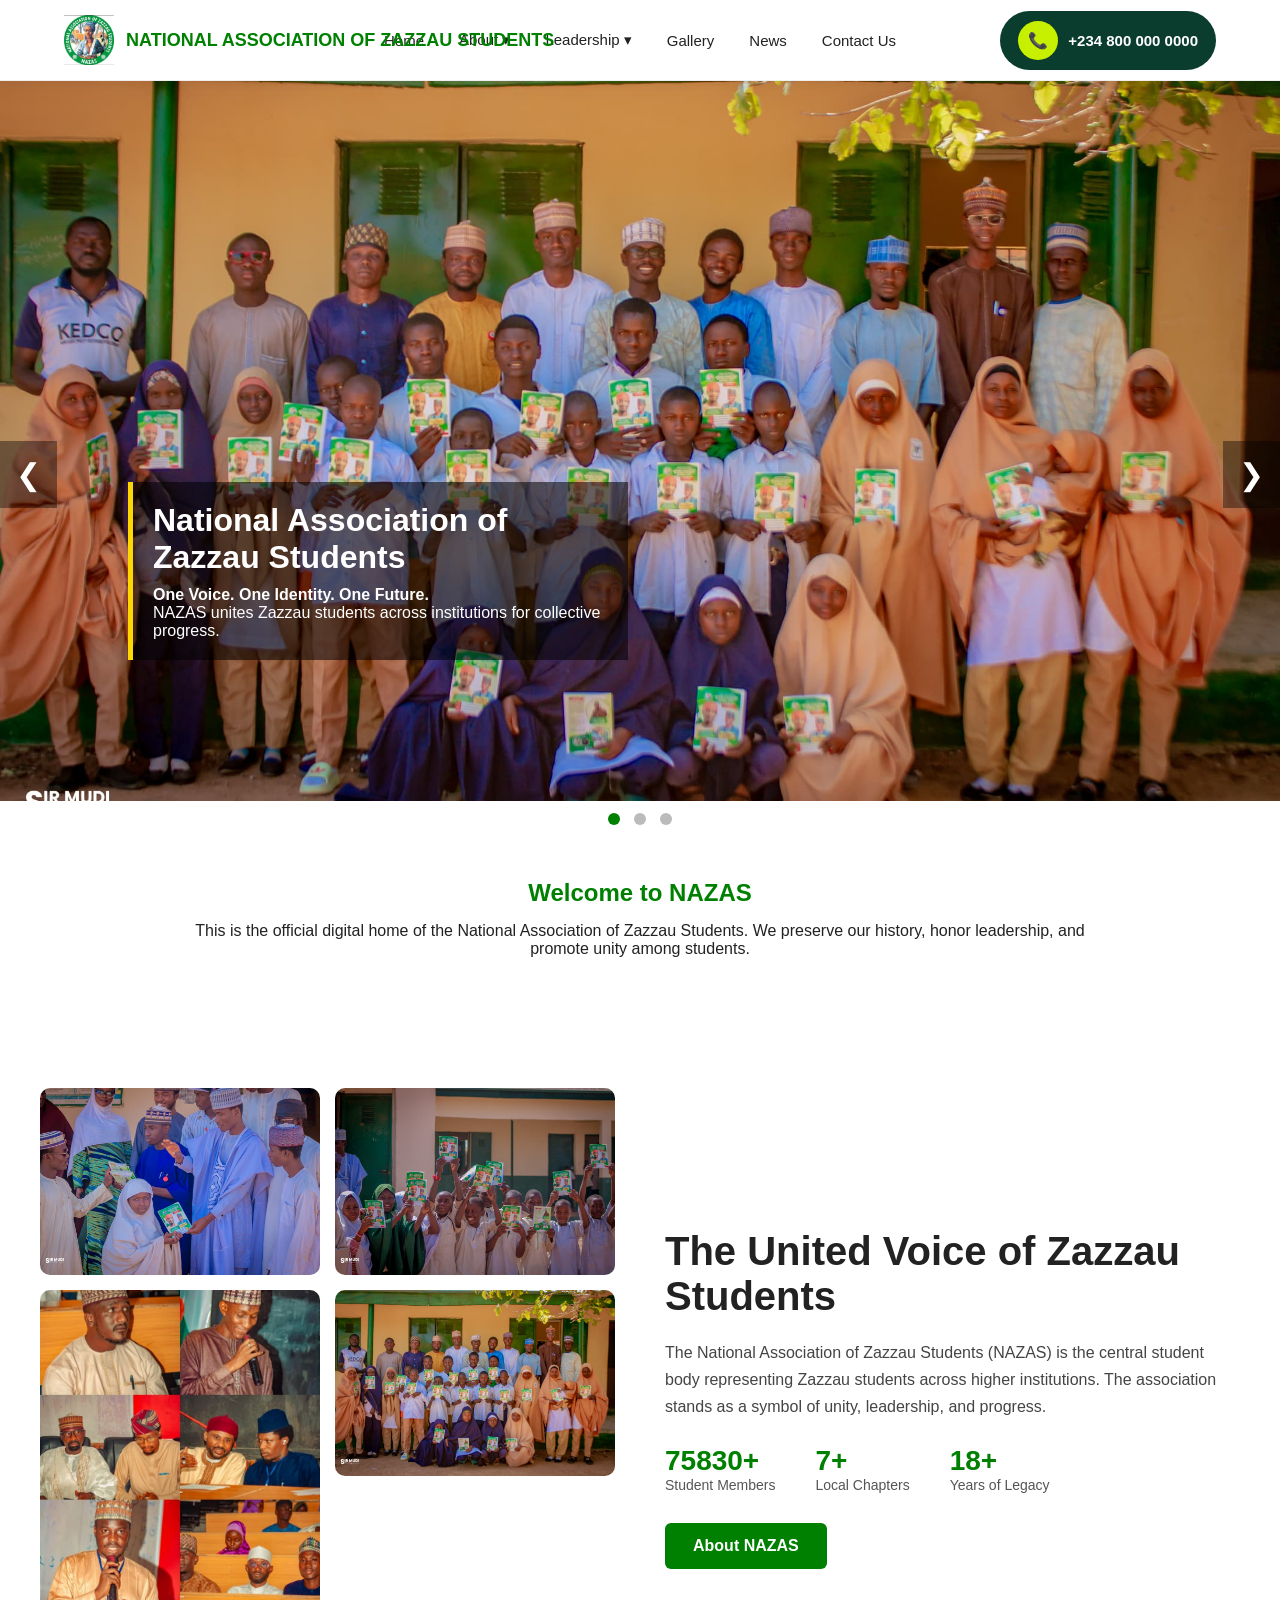
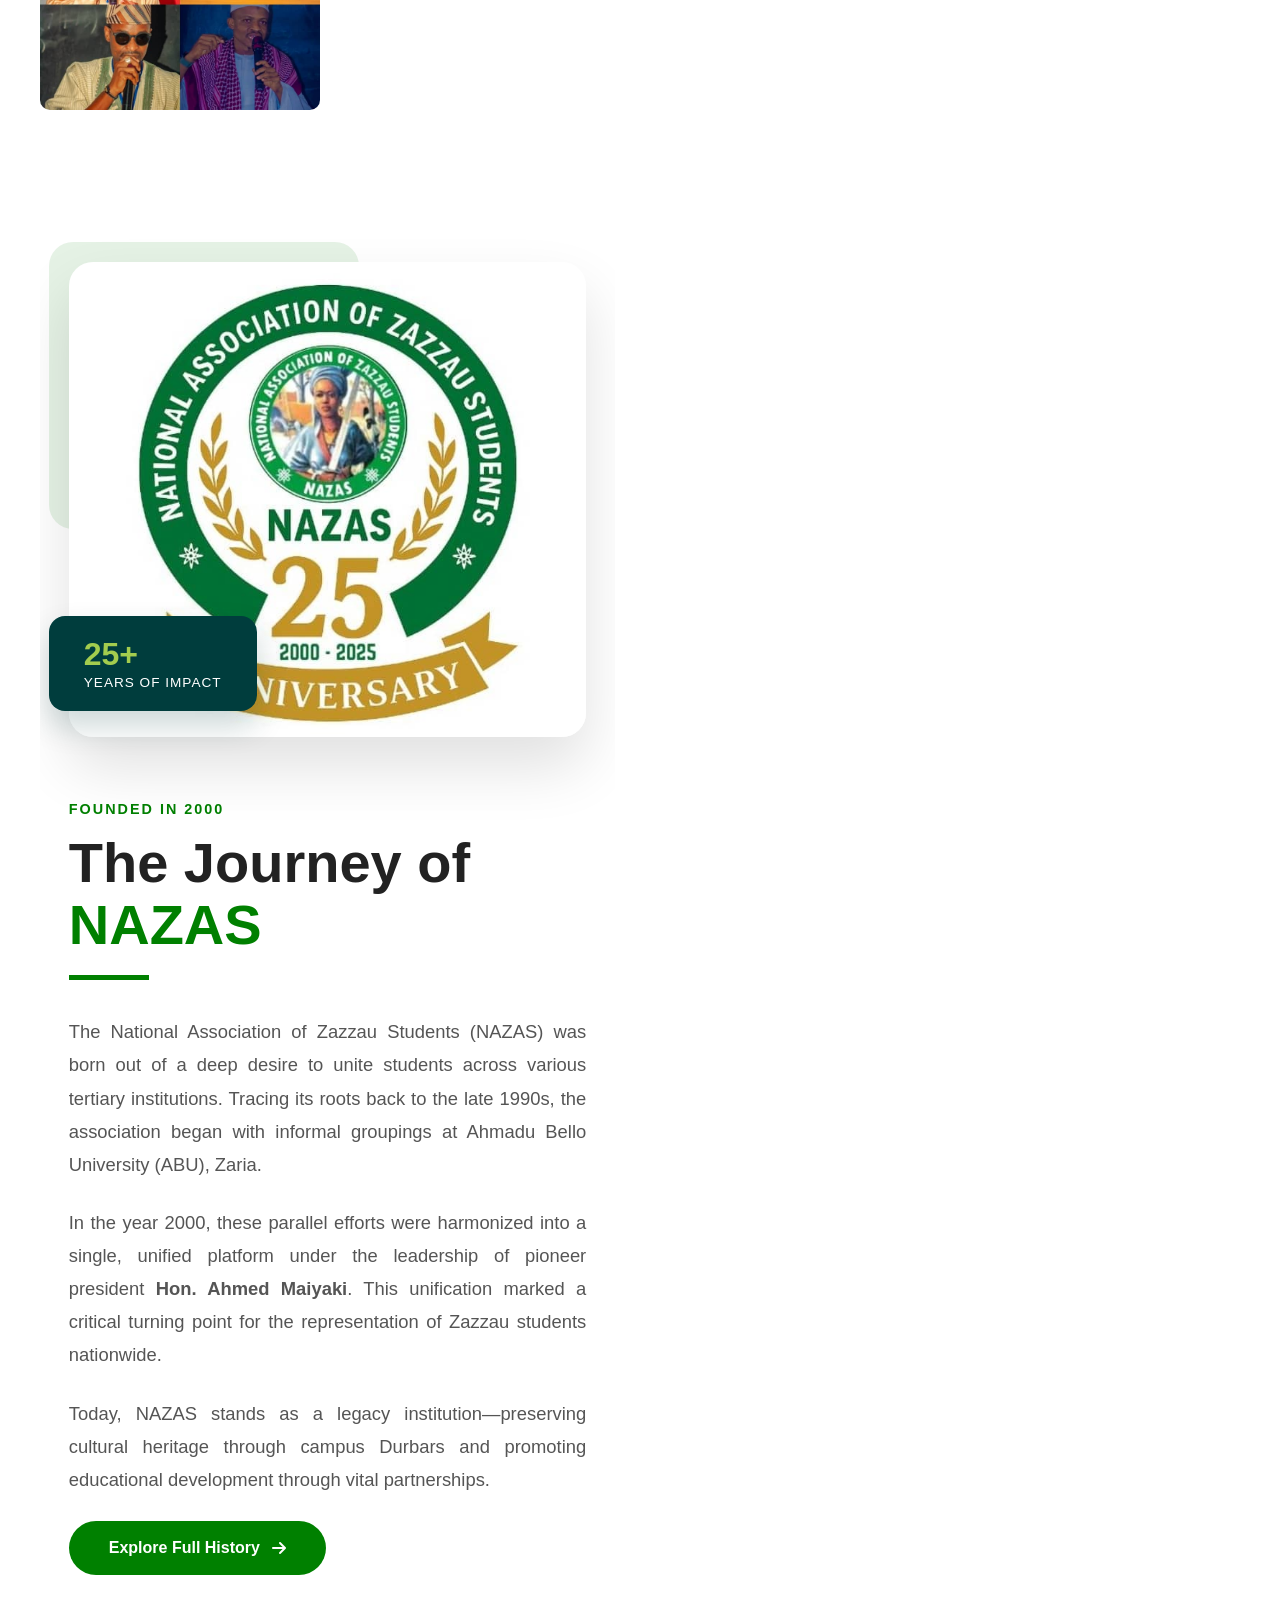
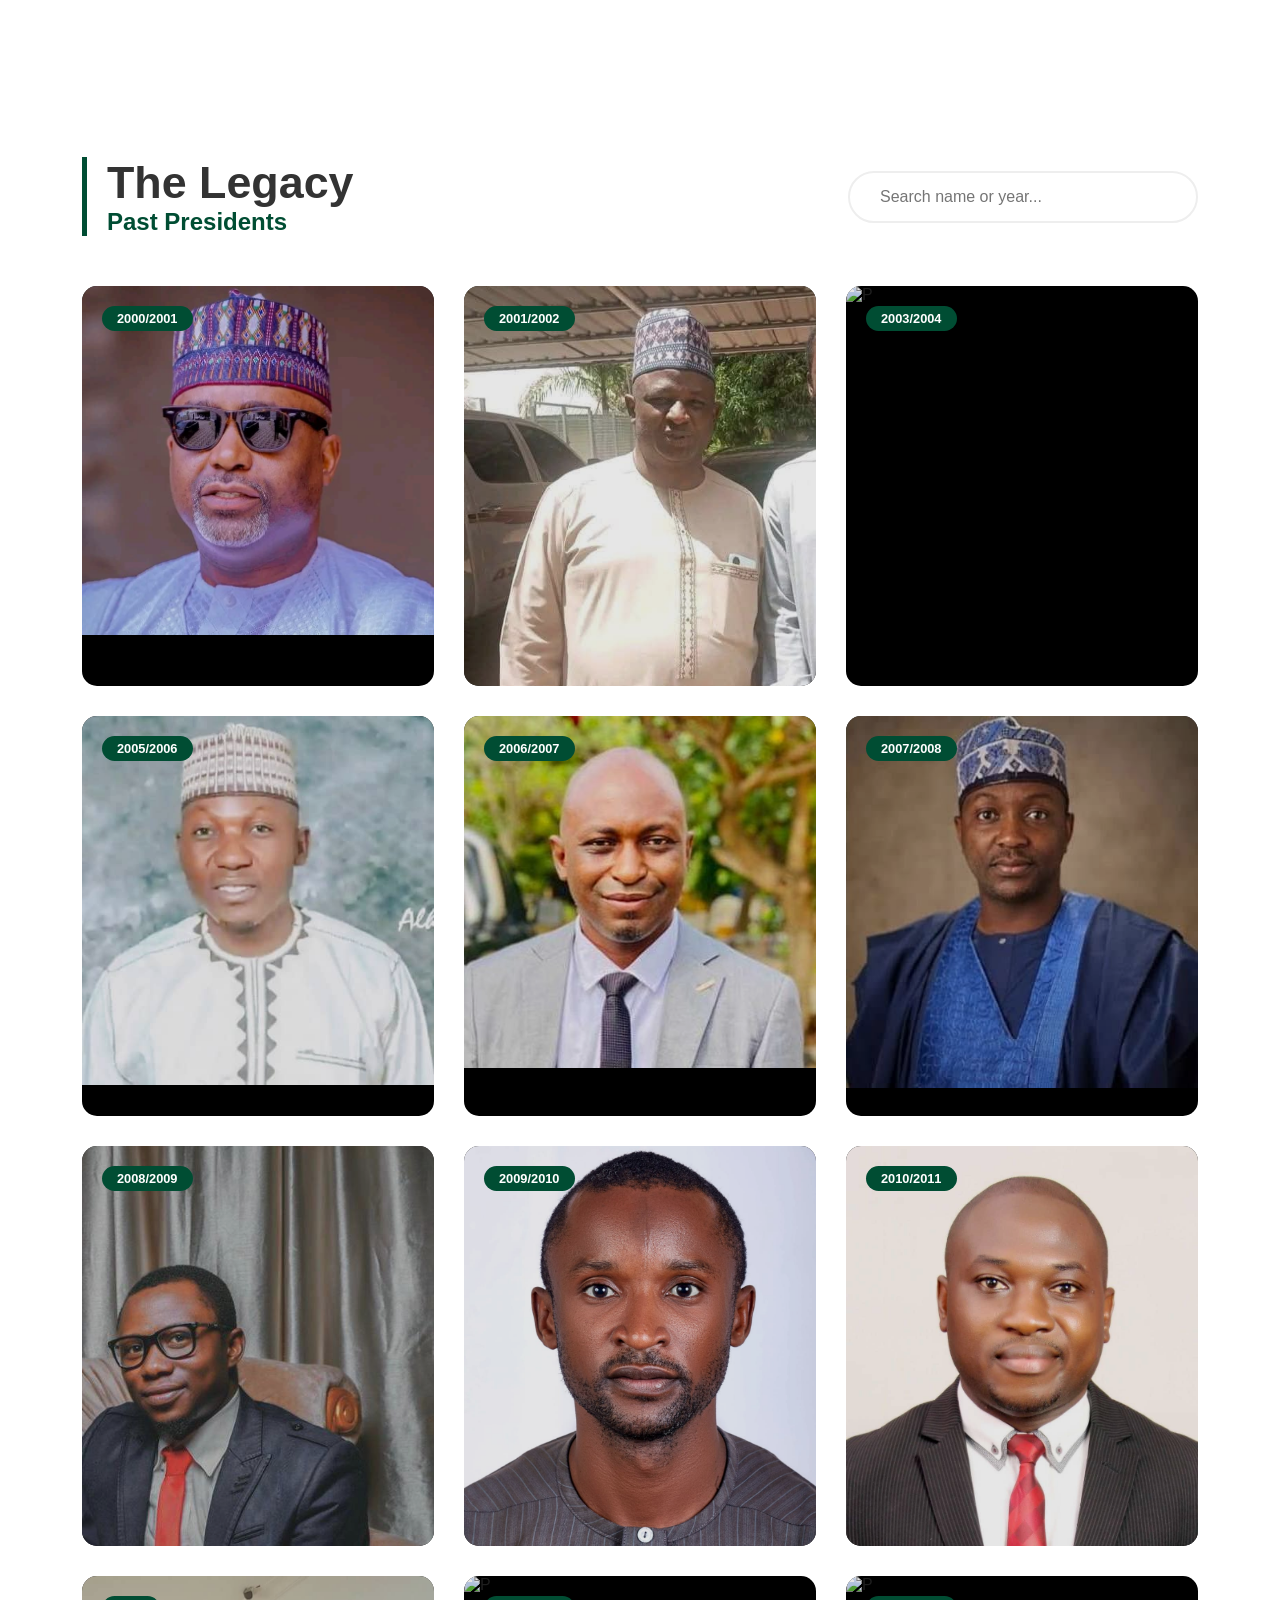
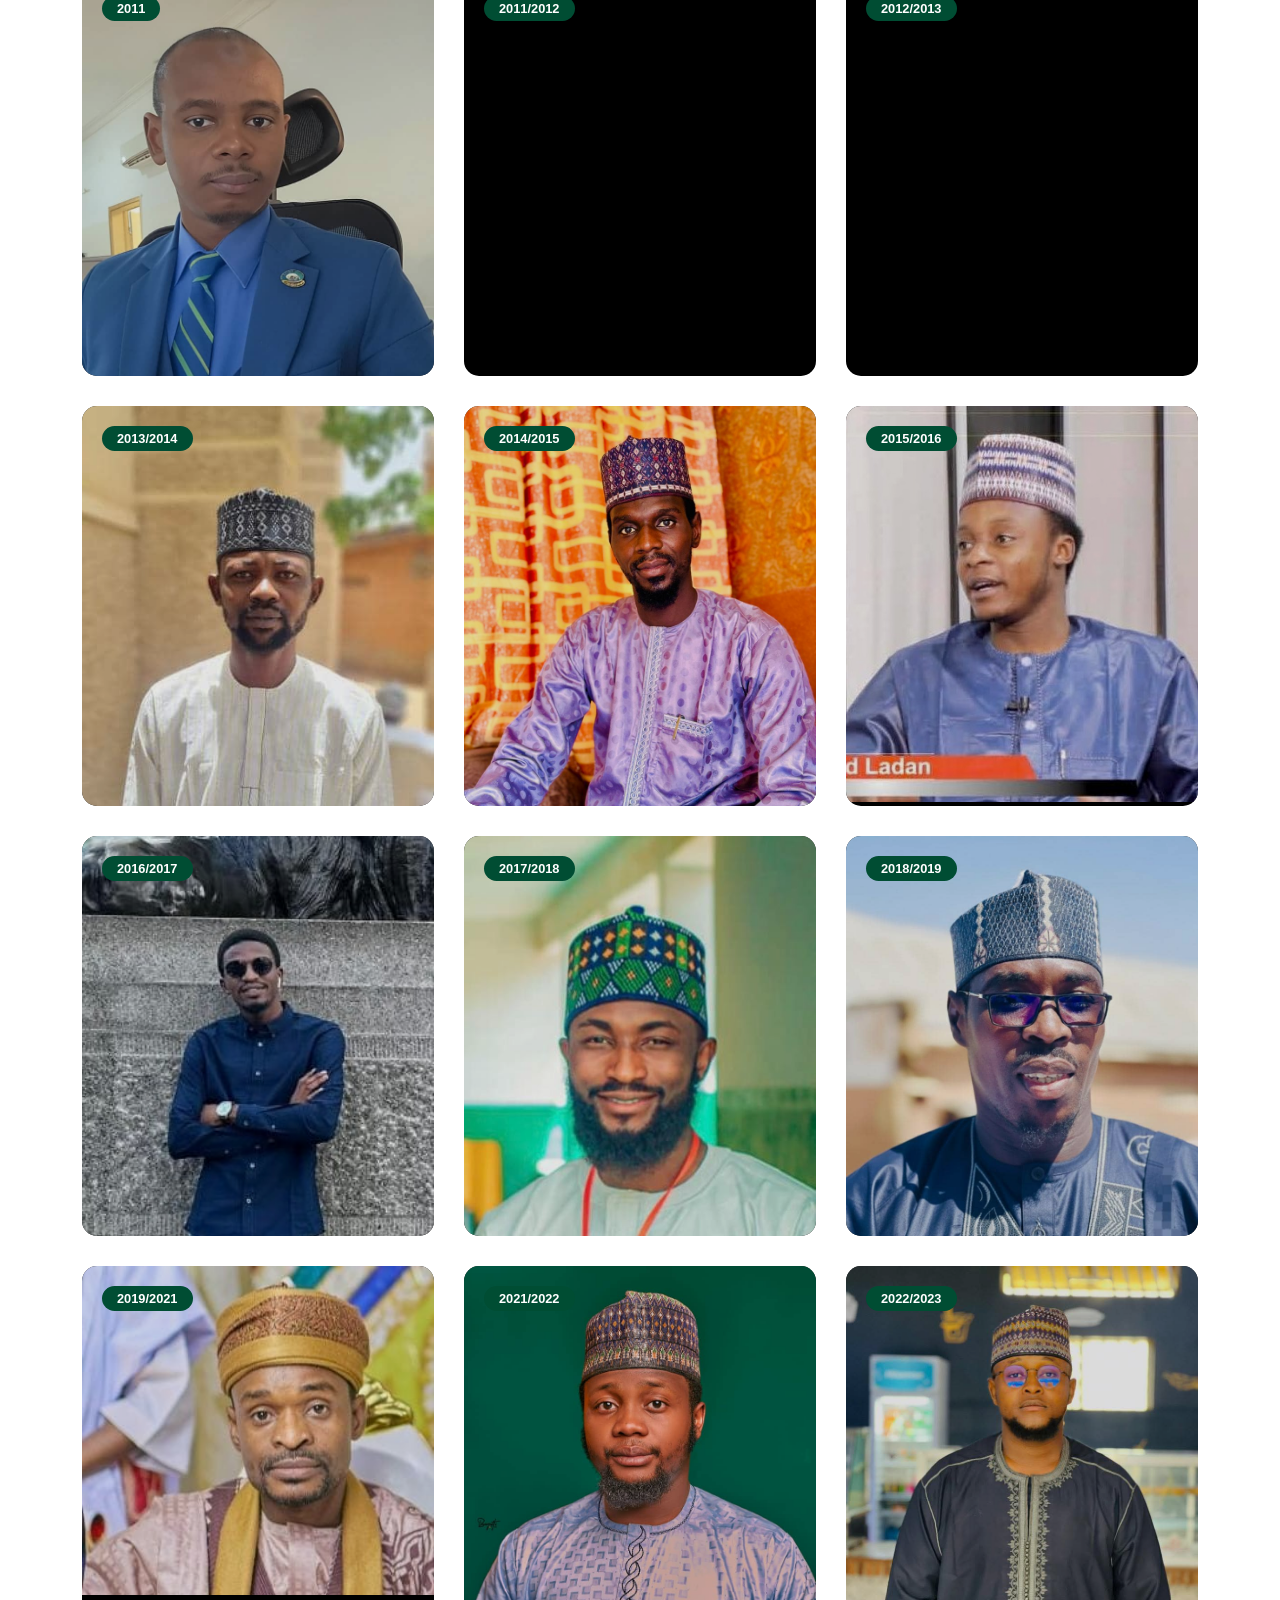
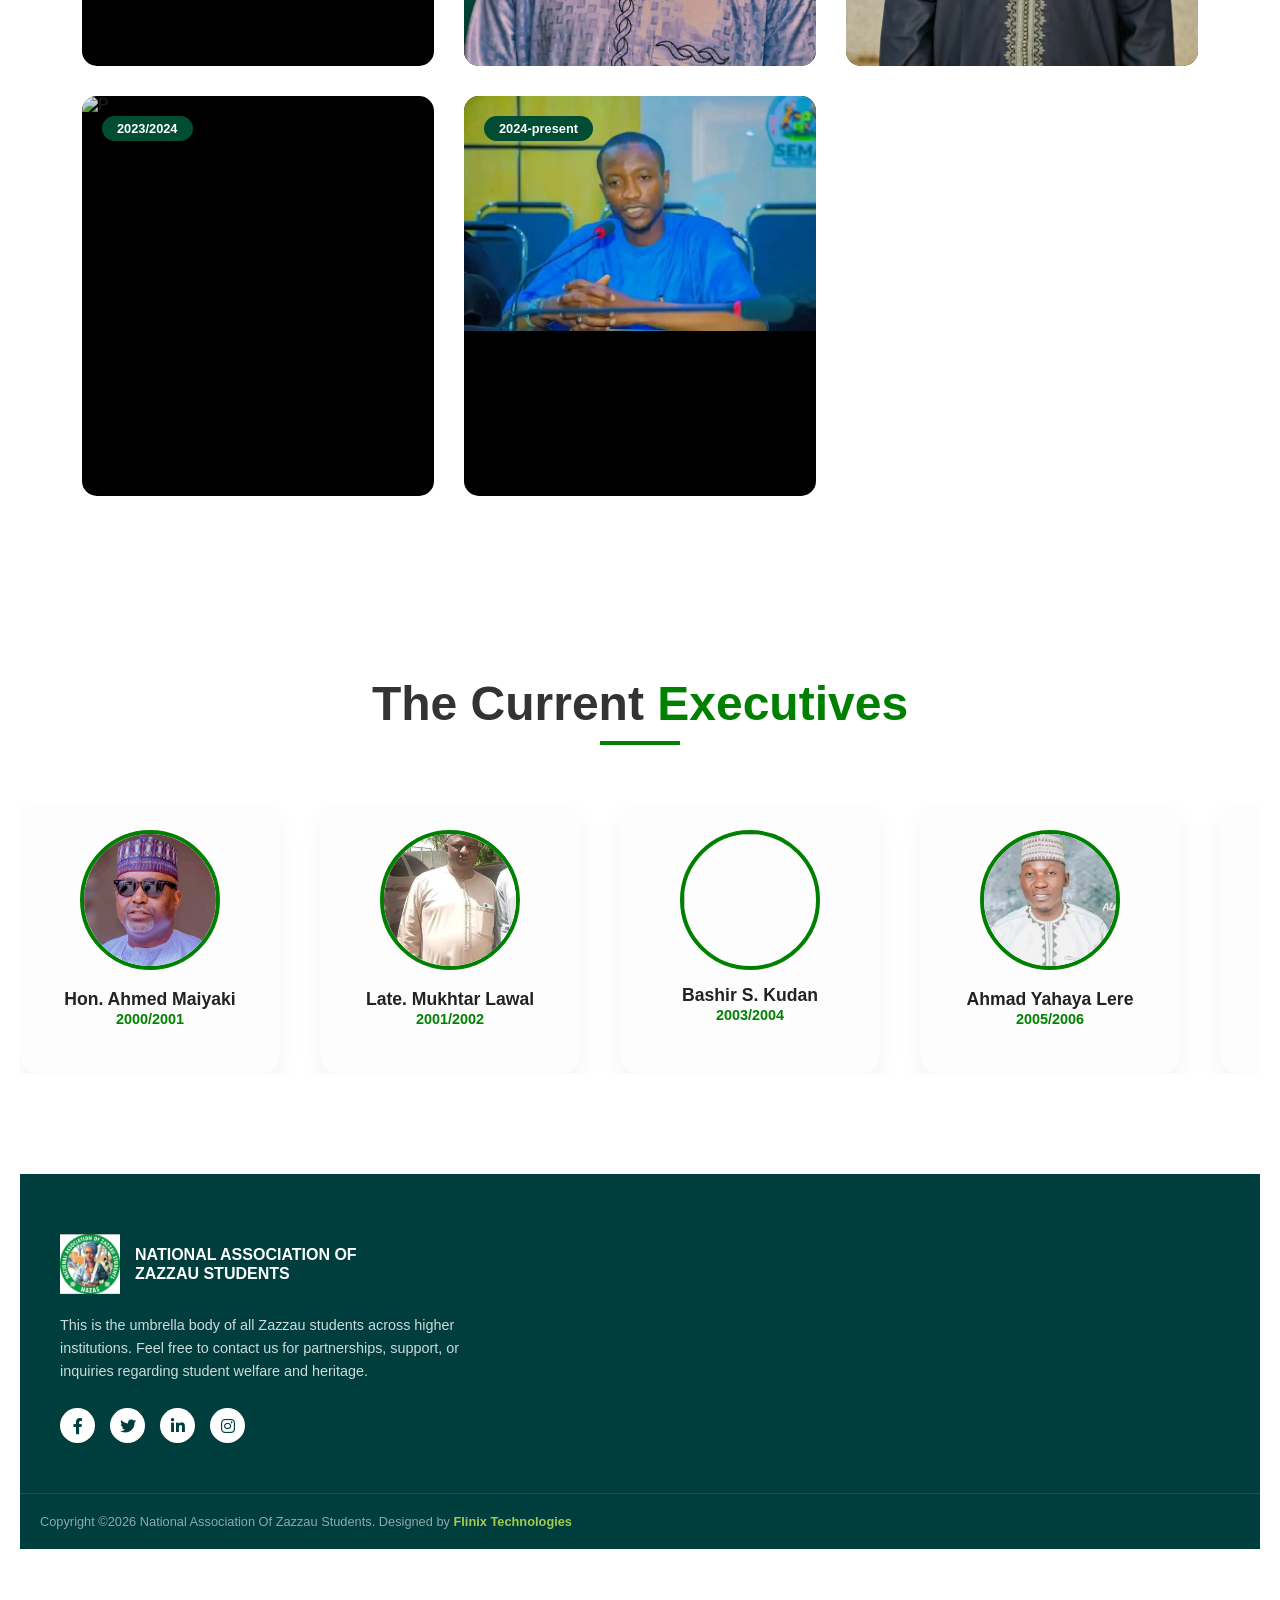
==== index.html @ 5966d99f "Initial upload of NAZAS website" ====
<!DOCTYPE html>
<html lang="en">
<head>
  <meta charset="UTF-8" />
  <meta name="viewport" content="width=device-width, initial-scale=1.0" />
  <title>NAZAS | National Association of Zazzau Students</title>
  <meta name="viewport" content="width=device-width, initial-scale=1.0">
  <link rel="stylesheet" href="style.css" />
  <link rel="stylesheet" href="https://cdnjs.cloudflare.com/ajax/libs/font-awesome/6.0.0/css/all.min.css">
  <link rel="icon" type="image/png" href="images/nazas-logo.png">

<link rel="apple-touch-icon" href="images/nazas-logo.png">

<meta name="msapplication-TileColor" content="#008000">
</head>
<body>

<!-- TOP NAVIGATION -->
<header class="top-nav">
  <div class="nav-container">

    <div class="logo">
      <img src="images/nazas-logo.png" alt="NAZAS Logo">
      <span>NATIONAL ASSOCIATION OF ZAZZAU STUDENTS</span>
    </div>

    <div class="menu-toggle" id="mobile-menu">
      <span class="bar"></span>
      <span class="bar"></span>
      <span class="bar"></span>
    </div>

    <nav class="nav-links" id="nav-menu">
      <a href="index.html">Home</a>

      <div class="dropdown">
        <a href="index.html#about-section">About ▾</a>
        <div class="dropdown-content">
          <a href="history.html">History of NAZAS</a>
          <a href="index.html#mission">Mission & Vision</a>
          <a href="index.html#constitution">Constitution</a>
        </div>
      </div>

      <div class="dropdown">
        <a href="#">Leadership ▾</a>
        <div class="dropdown-content">
          <a href="index.html#past-presidents">Past Presidents</a>
          <a href="index.html#current-execs">Current Executives</a>
        </div>
      </div>

      <a href="gallery.html">Gallery</a>
      <a href="index.html#news">News</a>
      <a href="index.html#contact">Contact Us</a>
    </nav>

    <div class="contact-btn">
      <span>📞</span>
      <a href="tel:+2348000000000">+234 800 000 0000</a>
    </div>

  </div>
</header>
  </header>
  
  
  <!-- HERO SLIDER -->
  <section class="slider">

    <div class="slides fade">
      <img src="images/slide1.jpg" alt="NAZAS Unity">
      <div class="caption">
        <h1>National Association of Zazzau Students</h1>
        <p><strong>One Voice. One Identity. One Future.</strong></p>
        <p>NAZAS unites Zazzau students across institutions for collective progress.</p>
      </div>
    </div>

    <div class="slides fade">
      <img src="images/slide2.jpg" alt="NAZAS Legacy">
      <div class="caption">
        <h1>Preserving Our Legacy</h1>
        <p>Built on the sacrifices, leadership, and vision of past presidents.</p>
      </div>
    </div>

    <div class="slides fade">
      <img src="images/slide3.jpg" alt="NAZAS Progress">
      <div class="caption">
        <h1>Shaping the Future</h1>
        <p>Empowering students through leadership, advocacy, and unity.</p>
      </div>
    </div>

    <!-- Navigation arrows -->
    <a class="prev" onclick="changeSlide(-1)">&#10094;</a>
    <a class="next" onclick="changeSlide(1)">&#10095;</a>

  </section>

  <!-- DOTS -->
  <div class="dots">
    <span class="dot" onclick="currentSlide(1)"></span>
    <span class="dot" onclick="currentSlide(2)"></span>
    <span class="dot" onclick="currentSlide(3)"></span>
  </div>

  <!-- WELCOME SECTION -->
  <section class="welcome">
    <h2>Welcome to NAZAS</h2>
    <p>
      This is the official digital home of the National Association of Zazzau Students.
      We preserve our history, honor leadership, and promote unity among students.
    </p>
  </section>

   <!-- ABOUT NAZAS SECTION -->
<section class="about-nazas">

  <div class="about-container">

    <!-- IMAGE GRID -->
    <div class="about-images">
      <img src="images/NAZAS1.jpg" alt="NAZAS Leadership">
      <img src="images/NAZAS2.jpg" alt="NAZAS Unity">
      <img src="images/NAZAS3.jpg" alt="NAZAS Programs">
      <img src="images/NAZAS4.jpg" alt="NAZAS Events">
    </div>

    <!-- TEXT CONTENT -->
    <div class="about-content">
      <h2>The United Voice of Zazzau Students</h2>

      <p class="about-text">
        The National Association of Zazzau Students (NAZAS) is the central
        student body representing Zazzau students across higher institutions.
        The association stands as a symbol of unity, leadership, and progress.
      </p>

      <div class="about-stats">
        <div>
          <h3>100000+</h3>
          <p>Student Members</p>
        </div>
        <div>
          <h3>10+</h3>
          <p>Local Chapters</p>
        </div>
        <div>
          <h3>25+</h3>
          <p>Years of Legacy</p>
        </div>
      </div>

      <a href="#" class="about-btn">About NAZAS</a>
    </div>

    <section id="history" class="history-teaser">
      <div class="container-fluid">
          <div class="teaser-wrapper">
              
              <div class="teaser-visual">
                  <div class="image-stack">
                      <div class="stack-backdrop"></div>
                      <img src="images/history-preview.jpg" alt="NAZAS History" class="img-responsive">
                      <div class="floating-stat">
                          <span class="stat-number">25+</span>
                          <span class="stat-text">Years of Impact</span>
                      </div>
                  </div>
              </div>
  
              <div class="teaser-content">
                  <div class="content-heading">
                      <span class="badge-green">Founded in 2000</span>
                      <h2 class="display-title">The Journey of <span>NAZAS</span></h2>
                      <div class="title-underline"></div>
                  </div>
                  
                  <div class="text-block">
                      <p>
                          The National Association of Zazzau Students (NAZAS) was born out of a deep desire to unite students across various tertiary institutions. Tracing its roots back to the late 1990s, the association began with informal groupings at Ahmadu Bello University (ABU), Zaria.
                      </p>
                      <p>
                          In the year 2000, these parallel efforts were harmonized into a single, unified platform under the leadership of pioneer president <strong>Hon. Ahmed Maiyaki</strong>. This unification marked a critical turning point for the representation of Zazzau students nationwide.
                      </p>
                      <p class="hide-mobile">
                          Today, NAZAS stands as a legacy institution—preserving cultural heritage through campus Durbars and promoting educational development through vital partnerships.
                      </p>
                  </div>
  
                  <div class="button-group">
                      <a href="history.html" class="btn-main">Explore Full History <i class="fas fa-arrow-right"></i></a>
                  </div>
              </div>
  
          </div>
      </div>
  </section>


  </div>
  <section id="past-presidents" class="presidents-section">
    <div class="container">
        <div class="section-header">
            <h2 class="section-title">The Legacy <br> <span>Past Presidents</span></h2>
            <div class="search-box">
                <input type="text" id="presSearch" onkeyup="filterPresidents()" placeholder="Search name or year...">
            </div>
        </div>
        
        <div class="presidents-grid" id="presGrid">
            <div class="president-card" onclick="viewProfile('Hon. Ahmed Maiyaki', '2000/2001', 'images/pres-1.jpg', 'Ahmed Maiyaki is the Commissioner for Information in Kaduna State, appointed in July 2025 under Governor Uba Sani’s APC administration. A seasoned media strategist and journalist with a Master’s in Mass Communication from Ahmadu Bello University, he previously led the Kaduna State Media Corporation and headed media affairs across campaigns and government. Known for shaping public trust, he’s now spearheading a proactive and citizen-centered information framework in the state.')">
                <div class="card-front"><img src="images/pres-1.jpg" alt="P"><div class="tenure-badge">2000/2001</div></div>
                <div class="card-overlay"><h4 class="pres-name">Hon. Ahmed Maiyaki</h4><span class="view-profile">View Profile</span></div>
            </div>
            <div class="president-card" onclick="viewProfile('Late. Mukhtar Lawal', '2001/2002', 'images/pres-2.jpg', 'Championed student welfare and established new scholarship links.')">
                <div class="card-front"><img src="images/pres-2.jpg" alt="P"><div class="tenure-badge">2001/2002</div></div>
                <div class="card-overlay"><h4 class="pres-name">Late. Mukhtar Lawal</h4><span class="view-profile">View Profile</span></div>
            </div>
            <div class="president-card" onclick="viewProfile('Bashir S. Kudan', '2003/2004', 'images/pres-3.jpg', 'Known for organizing the most successful Zazzau Cultural Day in a decade.')">
                <div class="card-front"><img src="images/pres-3.jpg" alt="P"><div class="tenure-badge">2003/2004</div></div>
                <div class="card-overlay"><h4 class="pres-name">Bashir S. Kudan</h4><span class="view-profile">View Profile</span></div>
            </div>
            <div class="president-card" onclick="viewProfile('Ahmad Yahaya Lere', '2005/2006', 'images/pres-4.jpg', 'Default biography for president 4.')">
                <div class="card-front"><img src="images/pres-4.jpg" alt="P"><div class="tenure-badge">2005/2006</div></div>
                <div class="card-overlay"><h4 class="pres-name">Ahmad Yahaya Lere</h4><span class="view-profile">View Profile</span></div>
            </div>
            <div class="president-card" onclick="viewProfile('Mal. Umar Yahaya', '2006/2007', 'images/pres-5.jpg', 'Default biography for president 5.')">
                <div class="card-front"><img src="images/pres-5.jpg" alt="P"><div class="tenure-badge">2006/2007</div></div>
                <div class="card-overlay"><h4 class="pres-name">Mal. Umar Yahaya</h4><span class="view-profile">View Profile</span></div>
            </div>
            <div class="president-card" onclick="viewProfile('Aliyu Shehu Zaki', '2007/2008', 'images/pres-6.jpg', 'Default biography for president 6.')">
                <div class="card-front"><img src="images/pres-6.jpg" alt="P"><div class="tenure-badge">2007/2008</div></div>
                <div class="card-overlay"><h4 class="pres-name">Aliyu Shehu Zaki</h4><span class="view-profile">View Profile</span></div>
            </div>
            <div class="president-card" onclick="viewProfile('Hamza Jaafar Ishaq', '2008/2009', 'images/pres-7.jpg', 'Default biography for president 7.')">
                <div class="card-front"><img src="images/pres-7.jpg" alt="P"><div class="tenure-badge">2008/2009</div></div>
                <div class="card-overlay"><h4 class="pres-name">Hamza Jaafar Ishaq</h4><span class="view-profile">View Profile</span></div>
            </div>
            <div class="president-card" onclick="viewProfile('Usman Ahmed Danbaba', '2009/2010', 'images/pres-8.jpg', 'Default biography for president 8.')">
                <div class="card-front"><img src="images/pres-8.jpg" alt="P"><div class="tenure-badge">2009/2010</div></div>
                <div class="card-overlay"><h4 class="pres-name">Usman Ahmed Danbaba</h4><span class="view-profile">View Profile</span></div>
            </div>
            <div class="president-card" onclick="viewProfile('Musa M Lawal', '2010/2011', 'images/pres-9.jpg', 'Default biography for president 9.')">
                <div class="card-front"><img src="images/pres-9.jpg" alt="P"><div class="tenure-badge">2010/2011</div></div>
                <div class="card-overlay"><h4 class="pres-name">Musa M Lawal</h4><span class="view-profile">View Profile</span></div>
            </div>
            <div class="president-card" onclick="viewProfile('Abdulraheem Mahmud Dogara', '2011', 'images/pres-10.jpg', 'Default biography for president 10.')">
                <div class="card-front"><img src="images/pres-10.jpg" alt="P"><div class="tenure-badge">2011</div></div>
                <div class="card-overlay"><h4 class="pres-name">Abdulraheem Mahmud Dogara</h4><span class="view-profile">View Profile</span></div>
            </div>
            <div class="president-card" onclick="viewProfile('Bashir Abdullahi', '2011/2012', 'images/pres-11.jpg', 'Default biography for president 11.')">
                <div class="card-front"><img src="images/pres-11.jpg" alt="P"><div class="tenure-badge">2011/2012</div></div>
                <div class="card-overlay"><h4 class="pres-name">Bashir Abdullahi</h4><span class="view-profile">View Profile</span></div>
            </div>
            <div class="president-card" onclick="viewProfile('Bashir Abdullahi', '2012/2013', 'images/pres-12.jpg', 'Default biography for president 12.')">
                <div class="card-front"><img src="images/pres-12.jpg" alt="P"><div class="tenure-badge">2012/2013</div></div>
                <div class="card-overlay"><h4 class="pres-name">Bashir Abdullahi</h4><span class="view-profile">View Profile</span></div>
            </div>
            <div class="president-card" onclick="viewProfile('Abubakar Aminu', '2013/2014', 'images/pres-13.jpg', 'Default biography for president 13.')">
                <div class="card-front"><img src="images/pres-13.jpg" alt="P"><div class="tenure-badge">2013/2014</div></div>
                <div class="card-overlay"><h4 class="pres-name">Abubakar Aminu</h4><span class="view-profile">View Profile</span></div>
            </div>
            <div class="president-card" onclick="viewProfile('Fahad Aliyu Gongola', '2014/2015', 'images/pres-14.jpg', 'Default biography for president 14.')">
                <div class="card-front"><img src="images/pres-14.jpg" alt="P"><div class="tenure-badge">2014/2015</div></div>
                <div class="card-overlay"><h4 class="pres-name">Fahad Aliyu Gongola</h4><span class="view-profile">View Profile</span></div>
            </div>
            <div class="president-card" onclick="viewProfile('Ahmad Ladan', '2015/2016', 'images/pres-15.jpg', 'Default biography for president 15.')">
                <div class="card-front"><img src="images/pres-15.jpg" alt="P"><div class="tenure-badge">2015/2016</div></div>
                <div class="card-overlay"><h4 class="pres-name">Ahmad Ladan</h4><span class="view-profile">View Profile</span></div>
            </div>
            <div class="president-card" onclick="viewProfile('Mukhtar Hussaini Sambo', '2016/2017', 'images/pres-16.jpg', 'Default biography for president 16.')">
                <div class="card-front"><img src="images/pres-16.jpg" alt="P"><div class="tenure-badge">2016/2017</div></div>
                <div class="card-overlay"><h4 class="pres-name">Mukhtar Hussaini Sambo</h4><span class="view-profile">View Profile</span></div>
            </div>
            <div class="president-card" onclick="viewProfile('Nurudeen Sunusi Shehu', '2017/2018', 'images/pres-17.jpg', 'Default biography for president 17.')">
                <div class="card-front"><img src="images/pres-17.jpg" alt="P"><div class="tenure-badge">2017/2018</div></div>
                <div class="card-overlay"><h4 class="pres-name">Nurudeen Sunusi Shehu</h4><span class="view-profile">View Profile</span></div>
            </div>
            <div class="president-card" onclick="viewProfile('Saeed Shehu Bako', '2018/2019', 'images/pres-18.jpg', 'Default biography for president 18.')">
                <div class="card-front"><img src="images/pres-18.jpg" alt="P"><div class="tenure-badge">2018/2019</div></div>
                <div class="card-overlay"><h4 class="pres-name">Saeed Shehu Bako</h4><span class="view-profile">View Profile</span></div>
            </div>
            <div class="president-card" onclick="viewProfile('Umar Sulaiman Doko', '2019/2021', 'images/pres-19.jpg', 'Default biography for president 19.')">
                <div class="card-front"><img src="images/pres-19.jpg" alt="P"><div class="tenure-badge">2019/2021</div></div>
                <div class="card-overlay"><h4 class="pres-name">Umar Sulaiman Doko</h4><span class="view-profile">View Profile</span></div>
            </div>
            <div class="president-card" onclick="viewProfile('Ahmad Abubakar Tijjani', '2021/2022', 'images/pres-20.jpg', 'Default biography for president 20.')">
                <div class="card-front"><img src="images/pres-20.jpg" alt="P"><div class="tenure-badge">2021/2022</div></div>
                <div class="card-overlay"><h4 class="pres-name">Ahmad Abubakar Tijjani</h4><span class="view-profile">View Profile</span></div>
            </div>
            <div class="president-card" onclick="viewProfile('Ahmed Ibrahim Mohammed', '2022/2023', 'images/pres-21.jpg', 'Default biography for president 21.')">
                <div class="card-front"><img src="images/pres-21.jpg" alt="P"><div class="tenure-badge">2022/2023</div></div>
                <div class="card-overlay"><h4 class="pres-name">Ahmed Ibrahim Mohammed</h4><span class="view-profile">View Profile</span></div>
            </div>
            <div class="president-card" onclick="viewProfile('Mubarak Sulaiman Ikara', '2023/2024', 'images/pres-22.jpg', 'Default biography for president 22.')">
                <div class="card-front"><img src="images/pres-22.jpg" alt="P"><div class="tenure-badge">2023/2024</div></div>
                <div class="card-overlay"><h4 class="pres-name">Mubarak Sulaiman Ikara</h4><span class="view-profile">View Profile</span></div>
            </div>
            <div class="president-card" onclick="viewProfile('Abubakar Abdulkadir', '2024-present', 'images/pres-23.jpg', 'Default biography for president 23.')">
                <div class="card-front"><img src="images/pres-23.jpg" alt="P"><div class="tenure-badge">2024-present</div></div>
                <div class="card-overlay"><h4 class="pres-name">Abubakar Abdulkadir</h4><span class="view-profile">View Profile</span></div>
            </div>
        </div>
    </div>

    <div id="profileModal" class="modal">
        <div class="modal-content">
            <span class="close-btn" onclick="closeModal()">&times;</span>
            <div class="modal-body">
                <div class="modal-img-container">
                    <img id="modalImg" src="" alt="President Photo">
                </div>
                <div class="modal-info">
                    <h2 id="modalName">Name</h2>
                    <h4 id="modalTenure">Tenure</h4>
                    <div class="modal-divider"></div>
                    <p id="modalBio">Biography details...</p>
                    <button class="modal-close-tab" onclick="closeModal()">Close Profile</button>
                </div>
            </div>
        </div>
    </div>
</section>


<section class="presidents-marquee-section">
  <div class="marquee-container">
      <div class="marquee-title-centered">
          <h2>The Current <span>Executives</span></h2>
          <div class="green-underline"></div>
      </div>
      
      <div class="marquee-wrapper">
          <div class="marquee-content">
              <div class="marquee-item" onclick="viewProfile('Hon. Ahmed Maiyaki', '2000/2001', 'images/pres-1.jpg', '...')">
                  <img src="images/pres-1.jpg" alt="President">
                  <h5>Hon. Ahmed Maiyaki</h5>
                  <span>2000/2001</span>
              </div>
              <div class="marquee-item" onclick="viewProfile('Late. Mukhtar Lawal', '2001/2002', 'images/pres-2.jpg', '...')">
                  <img src="images/pres-2.jpg" alt="President">
                  <h5>Late. Mukhtar Lawal</h5>
                  <span>2001/2002</span>
              </div>
              <div class="marquee-item"><img src="images/pres-3.jpg"><h5>Bashir S. Kudan</h5><span>2003/2004</span></div>
              <div class="marquee-item"><img src="images/pres-4.jpg"><h5>Ahmad Yahaya Lere</h5><span>2005/2006</span></div>
              <div class="marquee-item"><img src="images/pres-5.jpg"><h5>Mal. Umar Yahaya</h5><span>2006/2007</span></div>
              <div class="marquee-item"><img src="images/pres-6.jpg"><h5>Aliyu Shehu Zaki</h5><span>2007/2008</span></div>
              <div class="marquee-item"><img src="images/pres-7.jpg"><h5>Hamza Jaafar Ishaq</h5><span>2008/2009</span></div>
              <div class="marquee-item"><img src="images/pres-8.jpg"><h5>Usman Ahmed Danbaba</h5><span>2009/2010</span></div>
              <div class="marquee-item"><img src="images/pres-9.jpg"><h5>Musa M Lawal</h5><span>2010/2011</span></div>
              <div class="marquee-item"><img src="images/pres-10.jpg"><h5>Abdulraheem Mahmud Dogara</h5><span>2011</span></div>
              <div class="marquee-item"><img src="images/pres-11.jpg"><h5>Bashir Abdullahi</h5><span>2011/2012</span></div>
              <div class="marquee-item"><img src="images/pres-12.jpg"><h5>Bashir Abdullahi</h5><span>2012/2013</span></div>
              <div class="marquee-item"><img src="images/pres-13.jpg"><h5>Abubakar Aminu</h5><span>2013/2014</span></div>
              <div class="marquee-item"><img src="images/pres-14.jpg"><h5>Fahad Aliyu Gongola</h5><span>2014/2015</span></div>
              <div class="marquee-item"><img src="images/pres-15.jpg"><h5>Ahmad Ladan</h5><span>2015/2016</span></div>
              <div class="marquee-item"><img src="images/pres-16.jpg"><h5>Mukhtar Hussaini Sambo</h5><span>2016/2017</span></div>
              <div class="marquee-item"><img src="images/pres-17.jpg"><h5>Nurudeen Sunusi Shehu</h5><span>2017/2018</span></div>
              <div class="marquee-item"><img src="images/pres-18.jpg"><h5>Saeed Shehu Bako</h5><span>2018/2019</span></div>
              <div class="marquee-item"><img src="images/pres-19.jpg"><h5>Umar Sulaiman Doko</h5><span>2019/2021</span></div>
              <div class="marquee-item"><img src="images/pres-20.jpg"><h5>Ahmad Abubakar Tijjani</h5><span>2021/2022</span></div>
              <div class="marquee-item"><img src="images/pres-21.jpg"><h5>Ahmed Ibrahim Mohammed</h5><span>2022/2023</span></div>
              <div class="marquee-item"><img src="images/pres-22.jpg"><h5>Mubarak Sulaiman Ikara</h5><span>2023/2024</span></div>
              <div class="marquee-item"><img src="images/pres-23.jpg"><h5>Abubakar Abdulkadir</h5><span>2024-Present</span></div>

              <div class="marquee-item"><img src="images/pres-1.jpg"><h5>Hon. Ahmed Maiyaki</h5><span>2000/2001</span></div>
              <div class="marquee-item"><img src="images/pres-2.jpg"><h5>Late. Mukhtar Lawal</h5><span>2001/2002</span></div>
              <div class="marquee-item"><img src="images/pres-3.jpg"><h5>Bashir S. Kudan</h5><span>2003/2004</span></div>
              </div>
      </div>
  </div>
</section>
<footer id="contact" class="main-footer">
  <div class="footer-container">
      <div class="footer-brand">
          <div class="footer-logo">
              <img src="images/nazas-logo.png" alt="NAZAS Logo">
              <h3>NATIONAL ASSOCIATION OF <br> <span>ZAZZAU STUDENTS</span></h3>
          </div>
          <p class="footer-desc">
              This is the umbrella body of all Zazzau students across higher institutions. 
              Feel free to contact us for partnerships, support, or inquiries regarding 
              student welfare and heritage.
          </p>
          <div class="social-links">
              <a href="#"><i class="fab fa-facebook-f"></i></a>
              <a href="#"><i class="fab fa-twitter"></i></a>
              <a href="#"><i class="fab fa-linkedin-in"></i></a>
              <a href="#"><i class="fab fa-instagram"></i></a>
          </div>
      </div>
  </div>

  <div class="footer-bottom">
      <p>Copyright ©2026 National Association Of Zazzau Students. Designed by <span>Flinix Technologies</span></p>
  </div>
</footer>

  <script src="script.js"></script>
</body>
</html>
---- style.css ----
* {
    margin: 0;
    padding: 0;
    box-sizing: border-box;
    font-family: Arial, Helvetica, sans-serif;
  }
  
  body {
    background-color: #ffffff;
    color: #222;
  }
  
  /* SLIDER */
  .slider {
    position: relative;
    max-width: 100%;
    height: 80vh;
    overflow: hidden;
  }
  
  .slides {
    display: none;
    position: relative;
  }
  
  .slides img {
    width: 100%;
    height: 80vh;
    object-fit: cover;
  }
  
  .caption {
    position: absolute;
    bottom: 20%;
    left: 10%;
    background: rgba(0, 0, 0, 0.55);
    color: #fff;
    padding: 20px;
    max-width: 500px;
    border-left: 5px solid gold;
  }
  
  .caption h1 {
    margin-bottom: 10px;
    font-size: 32px;
  }
  
  .caption p {
    font-size: 16px;
  }
  
  /* ARROWS */
  .prev, .next {
    position: absolute;
    top: 50%;
    padding: 16px;
    color: white;
    font-size: 30px;
    cursor: pointer;
    user-select: none;
    background: rgba(0,0,0,0.4);
  }
  
  .next {
    right: 0;
  }
  
  .prev:hover, .next:hover {
    background: rgba(0,0,0,0.7);
  }
  
  /* DOTS */
  .dots {
    text-align: center;
    margin-top: 10px;
  }
  
  .dot {
    height: 12px;
    width: 12px;
    margin: 0 5px;
    background-color: #bbb;
    border-radius: 50%;
    display: inline-block;
    cursor: pointer;
  }
  
  .active {
    background-color: green;
  }
  
  /* FADE ANIMATION */
  .fade {
    animation: fadeEffect 1.2s;
  }
  
  @keyframes fadeEffect {
    from {opacity: 0.4}
    to {opacity: 1}
  }
  
  /* WELCOME SECTION */
  .welcome {
    padding: 50px 15%;
    text-align: center;
  }
  
  .welcome h2 {
    color: green;
    margin-bottom: 15px;
  }
  /* TOP NAVIGATION */
/* TOP NAVIGATION */
.top-nav {
  background: #ffffff;
  width: 100%;
  border-bottom: 1px solid #eee;
  /* Keeps the bar at the top while scrolling */
  position: sticky;
  top: 0;
  z-index: 1000; 
  box-shadow: 0 2px 10px rgba(0,0,0,0.05);
}

.nav-container {
  /* Changed to 100% to allow items to move to the very edges */
  width: 100%; 
  max-width: 100%; 
  margin: 0;
  /* Smaller padding (e.g., 20px) makes items sit closer to the screen edge */
  padding: 10px 30px; 
  display: flex;
  align-items: center;
  justify-content: space-between;
  position: relative;
  height: 80px;
  box-sizing: border-box; /* Ensures padding doesn't break the width */
}

/* LOGO (STAYS FAR LEFT) */
.logo {
  display: flex;
  align-items: center;
  gap: 12px;
  z-index: 10;
  flex-shrink: 0;
}

.logo img {
  width: 50px;
  height: 50px;
}

.logo span {
  font-size: 18px;
  font-weight: bold;
  color: #008000;
  white-space: nowrap;
}

/* NAV LINKS (STAYS DEAD CENTER) */
.nav-links {
  display: flex;
  align-items: center;
  gap: 35px;
  /* Absolute centering trick */
  position: absolute;
  left: 50%;
  transform: translateX(-50%);
}

.nav-links a {
  text-decoration: none;
  color: #222;
  font-size: 15px;
  font-weight: 500;
  transition: 0.3s;
}

.nav-links a:hover {
  color: #008000;
}

/* CONTACT BUTTON (STAYS FAR RIGHT) */
.contact-btn {
  background-color: #003d29; /* Dark green pill */
  padding: 10px 25px;
  border-radius: 50px;
  display: flex;
  align-items: center;
  gap: 10px;
  z-index: 10;
  transition: 0.3s;
  flex-shrink: 0;
}

.contact-btn:hover {
  background-color: #005a3c;
  transform: scale(1.02);
}

.contact-btn a {
  color: #ffffff;
  text-decoration: none;
  font-weight: bold;
  font-size: 15px;
}

/* DROPDOWN STYLING */
.dropdown {
  position: relative;
}

.dropdown-content {
  display: none;
  position: absolute;
  top: 100%;
  left: 0;
  background-color: #fff;
  min-width: 200px;
  box-shadow: 0px 8px 16px rgba(0,0,0,0.1);
  border-radius: 4px;
  padding: 10px 0;
}

.dropdown:hover .dropdown-content {
  display: block;
}

.dropdown-content a {
  padding: 10px 20px;
  display: block;
  color: #333;
}

.dropdown-content a:hover {
  background-color: #f8f8f8;
}

/* CONTACT BUTTON */
.contact-btn {
  display: flex;
  align-items: center;
  gap: 10px;
  background: #0b3d2e;
  padding: 10px 18px;
  border-radius: 30px;
}

.contact-btn span {
  background: #c7f000;
  padding: 10px;
  border-radius: 50%;
}

.contact-btn a {
  color: #fff;
  text-decoration: none;
  font-weight: bold;
}
/* ABOUT NAZAS SECTION */
.about-nazas {
  padding: 80px 20px;
  background: #ffffff;
}

.about-container {
  max-width: 1200px;
  margin: auto;
  display: grid;
  grid-template-columns: 1fr 1fr;
  gap: 50px;
  align-items: center;
}

/* IMAGE GRID */
.about-images {
  display: grid;
  grid-template-columns: repeat(2, 1fr);
  gap: 15px;
}

.about-images img {
  width: 100%;
  border-radius: 10px;
  object-fit: cover;
}

/* CONTENT */
.about-content h2 {
  font-size: 40px;
  font-weight: bold;
  margin-bottom: 20px;
}

.about-text {
  font-size: 16px;
  color: #444;
  line-height: 1.7;
  margin-bottom: 25px;
}

/* STATS */
.about-stats {
  display: flex;
  gap: 40px;
  margin-bottom: 30px;
}

.about-stats h3 {
  color: green;
  font-size: 28px;
}

.about-stats p {
  font-size: 14px;
  color: #555;
}

/* BUTTON */
.about-btn {
  display: inline-block;
  background: green;
  color: #fff;
  padding: 14px 28px;
  border-radius: 6px;
  text-decoration: none;
  font-weight: bold;
}

.about-btn:hover {
  background: #0b3d2e;
}

/* RESPONSIVE */
@media (max-width: 900px) {
  .about-container {
    grid-template-columns: 1fr;
  }
}
/* --- SECTION STYLING --- */
.presidents-section {
  padding: 80px 5%;
  background: #ffffff;
}

.section-header {
  display: flex;
  justify-content: space-between;
  align-items: center;
  margin-bottom: 50px;
  border-left: 5px solid #004d33;
  padding-left: 20px;
}

.section-title {
  font-size: 2.8rem;
  color: #333;
  font-weight: 800;
}

.section-title span {
  color: #004d33;
  font-size: 1.5rem;
  display: block;
}

/* --- SEARCH BAR --- */
.search-box input {
  padding: 15px 30px;
  border-radius: 50px;
  border: 2px solid #eee;
  width: 350px;
  font-size: 1rem;
  outline: none;
  transition: 0.3s;
}

.search-box input:focus {
  border-color: #004d33;
  box-shadow: 0 5px 15px rgba(0,77,51,0.1);
}

/* --- GRID & CARDS --- */
.presidents-grid {
  display: grid;
  grid-template-columns: repeat(auto-fill, minmax(280px, 1fr));
  gap: 30px;
}

.president-card {
  position: relative;
  height: 400px;
  border-radius: 15px;
  overflow: hidden;
  cursor: pointer;
  background: #000; /* Dark bg for image contrast */
}

.card-front img {
  width: 100%;
  height: 100%;
  object-fit: cover;
  transition: 0.5s ease;
  opacity: 0.9;
}

.tenure-badge {
  position: absolute;
  top: 20px;
  left: 20px;
  background: #004d33;
  color: white;
  padding: 5px 15px;
  border-radius: 50px;
  font-weight: bold;
  font-size: 0.8rem;
  z-index: 5;
}

.card-overlay {
  position: absolute;
  inset: 0;
  background: linear-gradient(to top, rgba(0, 77, 51, 0.95), transparent);
  display: flex;
  flex-direction: column;
  justify-content: flex-end;
  padding: 30px;
  opacity: 0;
  transition: 0.4s ease;
}

.president-card:hover .card-overlay { opacity: 1; }
.president-card:hover .card-front img { transform: scale(1.1); filter: blur(2px); }

.pres-name { color: white; margin-bottom: 10px; font-size: 1.3rem; }
.view-profile { color: #fff; border-bottom: 2px solid #fff; font-size: 0.8rem; text-transform: uppercase; width: fit-content; }

/* --- MODAL POPUP --- */
.modal {
  display: none;
  position: fixed;
  z-index: 9999;
  inset: 0;
  background: rgba(0,0,0,0.85);
  backdrop-filter: blur(8px);
}

.modal-content {
  background: white;
  margin: 5% auto;
  width: 85%;
  max-width: 900px;
  border-radius: 20px;
  padding: 50px;
  position: relative;
  animation: slideIn 0.4s ease;
}

.modal-body { display: flex; gap: 40px; }

.modal-img-container img {
  width: 320px;
  height: 400px;
  object-fit: cover;
  border-radius: 15px;
  box-shadow: 0 10px 30px rgba(0,0,0,0.2);
}

.modal-info h2 { font-size: 2.2rem; color: #111; margin-bottom: 5px; }
.modal-info h4 { color: #004d33; margin-bottom: 20px; font-size: 1.2rem; }
.modal-divider { width: 60px; height: 5px; background: #004d33; margin-bottom: 25px; }
.modal-info p { line-height: 1.8; color: #555; font-size: 1.05rem; }

.modal-close-tab {
  margin-top: 30px;
  background: #004d33;
  color: white;
  border: none;
  padding: 12px 25px;
  border-radius: 5px;
  cursor: pointer;
  font-weight: bold;
}

.close-btn { position: absolute; top: 20px; right: 30px; font-size: 45px; color: #888; cursor: pointer; }

@keyframes slideIn { from { transform: translateY(100px); opacity: 0; } to { transform: translateY(0); opacity: 1; } }

@media (max-width: 768px) {
  .modal-body { flex-direction: column; }
  .modal-img-container img { width: 100%; height: auto; }
  .modal-content { width: 95%; padding: 20px; margin: 2% auto; }
}

.presidents-marquee-section {
  padding: 100px 0;
  background: #ffffff;
  overflow: hidden;
  display: flex;
  justify-content: center;
  align-items: center;
  flex-direction: column; /* Centers items vertically */
}

.marquee-title-centered {
  text-align: center;
  margin-bottom: 60px;
}

.marquee-title-centered h2 {
  font-size: 3rem;
  font-weight: 800;
  color: #333;
  margin-bottom: 10px;
}

.marquee-title-centered h2 span {
  color: #008000; /* NAZAS Green */
}

.green-underline {
  width: 80px;
  height: 4px;
  background: #008000;
  margin: 0 auto; /* Centers the underline */
}

.marquee-wrapper {
  width: 100vw;
  overflow: hidden;
  position: relative;
}

.marquee-content {
  display: flex;
  width: calc(300px * 46); /* Width of item + margin * total items (23 x 2) */
  animation: scroll-left 50s linear infinite;
}

.marquee-item {
  width: 260px;
  margin: 0 20px;
  text-align: center;
  padding: 25px;
  background: #fdfdfd;
  border-radius: 20px;
  box-shadow: 0 10px 25px rgba(0,0,0,0.05);
  cursor: pointer;
  transition: 0.3s;
}

.marquee-item img {
  width: 140px;
  height: 140px;
  border-radius: 50%;
  object-fit: cover;
  border: 4px solid #008000;
  margin-bottom: 15px;
}

.marquee-item h5 {
  font-size: 1.1rem;
  font-weight: 700;
  color: #222;
}

.marquee-item span {
  font-size: 0.9rem;
  color: #008000;
  font-weight: 600;
}

/* Hover Effect */
.marquee-item:hover {
  transform: translateY(-10px);
  background: #f4fff4;
  border: 1px solid #008000;
}

.marquee-content:hover {
  animation-play-state: paused; /* Allows users to read names clearly */
}

@keyframes scroll-left {
  0% { transform: translateX(0); }
  100% { transform: translateX(calc(-300px * 23)); } /* Moves by exactly 23 items */
}

.main-footer {
  background-color: #003d3d; /* Dark Teal from your reference */
  color: white;
  padding: 60px 0 20px 0;
  font-family: 'Arial', sans-serif;
}

.footer-container {
  max-width: 1200px;
  margin: 0 auto;
  padding: 0 20px;
}

.footer-brand {
  max-width: 400px;
}

.footer-logo {
  display: flex;
  align-items: center;
  gap: 15px;
  margin-bottom: 20px;
}


.footer-logo img {
  width: 60px; /* Adjust size as needed */
  height: auto;
  display: block;
  object-fit: contain;
}

.footer-logo h3 {
  font-size: 1rem;
  line-height: 1.2;
  margin: 0;
}

.footer-desc {
  font-size: 0.9rem;
  line-height: 1.6;
  color: #ccdada;
  margin-bottom: 25px;
}

.social-links {
  display: flex;
  gap: 15px;
}

.social-links a {
  width: 35px;
  height: 35px;
  background: white;
  color: #003d3d;
  border-radius: 50%;
  display: flex;
  align-items: center;
  justify-content: center;
  text-decoration: none;
  transition: 0.3s;
}

.social-links a:hover {
  background: #008000;
  color: white;
  transform: translateY(-3px);
}

.footer-bottom {
  margin-top: 50px;
  padding-top: 20px;
  border-top: 1px solid rgba(255,255,255,0.1);
  text-align: left;
  padding-left: 20px;
  font-size: 0.8rem;
  color: #8da9a9;
}

.footer-bottom span {
  color: #a3cc4e; /* Light green highlight for the designer name */
  font-weight: bold;
}
/* 1. SECTION SETUP */
.history-teaser {
    padding: clamp(60px, 8vw, 120px) 0;
    background: #ffffff;
    width: 100%;
    overflow-x: hidden;
}

.teaser-wrapper {
    display: grid;
    grid-template-columns: repeat(auto-fit, minmax(320px, 1fr));
    gap: 60px;
    align-items: center;
    max-width: 1300px;
    margin: 0 auto;
    padding: 0 5%;
}

/* 2. IMAGE STYLING */
.image-stack {
    position: relative;
    width: 100%;
}

.img-responsive {
    width: 100%;
    height: auto;
    border-radius: 24px;
    box-shadow: 0 30px 60px rgba(0, 0, 0, 0.12);
    position: relative;
    z-index: 2;
}

.stack-backdrop {
    position: absolute;
    top: -20px;
    left: -20px;
    width: 60%;
    height: 60%;
    background: #008000;
    border-radius: 24px;
    opacity: 0.1;
    z-index: 1;
}

.floating-stat {
    position: absolute;
    bottom: 30px;
    left: -20px;
    background: #003d3d;
    color: white;
    padding: 20px 35px;
    border-radius: 16px;
    z-index: 3;
    box-shadow: 0 15px 30px rgba(0, 61, 61, 0.2);
}

.stat-number { font-size: 2rem; font-weight: 800; display: block; color: #a3cc4e; }
.stat-text { font-size: 0.85rem; text-transform: uppercase; letter-spacing: 1px; }

/* 3. TEXT & CONTENT STYLING */
.teaser-content {
    display: flex;
    flex-direction: column;
    justify-content: center;
}

.badge-green {
    color: #008000;
    font-weight: 700;
    text-transform: uppercase;
    font-size: 0.9rem;
    letter-spacing: 2px;
    display: block;
    margin-bottom: 15px;
}

.display-title {
    font-size: clamp(2rem, 5vw, 3.5rem); /* Dynamic Font size */
    line-height: 1.1;
    color: #222;
    margin-bottom: 20px;
}

.display-title span { color: #008000; }

.title-underline {
    width: 80px;
    height: 5px;
    background: #008000;
    margin-bottom: 35px;
}

.text-block p {
    font-size: 1.15rem;
    line-height: 1.8;
    color: #555;
    margin-bottom: 25px;
    text-align: justify; /* Fills the space evenly */
}

/* 4. BUTTON STYLING */
.btn-main {
    display: inline-flex;
    align-items: center;
    gap: 12px;
    padding: 18px 40px;
    background: #008000;
    color: white;
    text-decoration: none;
    font-weight: 700;
    border-radius: 100px;
    transition: all 0.3s cubic-bezier(0.4, 0, 0.2, 1);
}

.btn-main:hover {
    background: #003d3d;
    transform: translateY(-5px);
    box-shadow: 0 10px 25px rgba(0, 61, 61, 0.3);
}

/* 5. RESPONSIVENESS */
@media (max-width: 768px) {
    .teaser-wrapper { gap: 40px; text-align: center; }
    .teaser-content { align-items: center; }
    .title-underline { margin: 0 auto 30px auto; }
    .floating-stat { left: 50%; transform: translateX(-50%); bottom: -20px; }
    .hide-mobile { display: none; }
}
/* --- HISTORY PAGE SPECIFIC STYLES --- */
.history-hero-page {
  height: 50vh;
  min-height: 400px;
  background: linear-gradient(rgba(0, 50, 51, 0.8), rgba(0, 50, 51, 0.8)), 
              url('images/zaria-palace-bg.jpg') center/cover no-repeat;
  display: flex;
  align-items: center;
  justify-content: center;
  text-align: center;
  color: white;
}

.history-label {
  text-transform: uppercase;
  letter-spacing: 3px;
  font-size: 1.5rem;
  color: #a3cc4e;
  font-weight: bold;
}

.history-main-layout {
  max-width: 1400px;
  margin: 0 auto;
  display: flex;
  gap: 60px;
  padding: 80px 5%;
}

.history-nav-sidebar {
  flex: 0 0 250px;
}

.history-nav-sidebar nav {
  position: sticky;
  top: 100px;
}

.history-nav-sidebar p {
  font-weight: 800;
  color: #888;
  font-size: 0.8rem;
  margin-bottom: 20px;
}

.history-nav-sidebar ul {
  list-style: none;
  padding: 0;
  border-left: 2px solid #eee;
}

.history-nav-sidebar li a {
  display: block;
  padding: 12px 20px;
  text-decoration: none;
  color: #444;
  font-weight: 600;
  transition: 0.3s;
  border-left: 3px solid transparent;
}

.history-nav-sidebar li a:hover {
  color: #008000;
  border-left-color: #008000;
  background: #f9f9f9;
}

.history-full-body {
  flex: 1;
}

.history-full-body section {
  margin-bottom: 60px;
  scroll-margin-top: 100px;
}

.history-full-body h2 {
  font-size: 2.2rem;
  color: #003d3d;
  margin-bottom: 25px;
  border-bottom: 2px solid #f0f0f0;
  padding-bottom: 10px;
}

.history-full-body p {
  font-size: 1.15rem;
  line-height: 1.9;
  color: #333;
  margin-bottom: 25px;
  text-align: justify; /* This ensures it fills the space browser-wide */
}

@media (max-width: 1024px) {
  .history-main-layout { flex-direction: column; }
  .history-nav-sidebar { display: none; }
}
/* --- GALLERY PAGE STYLES --- */
.gallery-hero {
  padding: 100px 20px;
  background: #003d3d;
  text-align: center;
  color: white;
}

.gallery-hero h1 span {
  color: #a3cc4e;
}

.gallery-container {
  max-width: 1400px;
  margin: 50px auto;
  padding: 0 20px;
}

.photo-grid {
  display: grid;
  grid-template-columns: repeat(auto-fill, minmax(300px, 1fr));
  grid-auto-rows: 250px;
  gap: 20px;
  grid-auto-flow: dense; /* This helps fill gaps automatically */
}

.photo-item {
  position: relative;
  overflow: hidden;
  border-radius: 15px;
  box-shadow: 0 5px 15px rgba(0,0,0,0.1);
}

.photo-item img {
  width: 100%;
  height: 100%;
  object-fit: cover;
  transition: transform 0.5s ease;
}

/* Variations for the Masonry Look */
.photo-item.tall { grid-row: span 2; }
.photo-item.wide { grid-column: span 2; }

.photo-overlay {
  position: absolute;
  bottom: -100%;
  left: 0;
  width: 100%;
  height: 100%;
  background: linear-gradient(transparent, rgba(0, 61, 61, 0.9));
  display: flex;
  align-items: flex-end;
  padding: 20px;
  transition: 0.4s ease;
}

.photo-overlay span {
  color: white;
  font-weight: 600;
  font-size: 1.1rem;
}

.photo-item:hover img {
  transform: scale(1.1);
}

.photo-item:hover .photo-overlay {
  bottom: 0;
}

/* Responsive fix for mobile */
@media (max-width: 768px) {
  .photo-grid {
      grid-template-columns: 1fr;
      grid-auto-rows: 300px;
  }
  .photo-item.wide { grid-column: span 1; }
}
/* --- 1. Desktop Navigation (Base Styles) --- */
.nav-container {
  display: flex;
  justify-content: space-between;
  align-items: center;
  padding: 10px 5%;
}

.menu-toggle {
  display: none; /* Hidden by default on big screens */
  flex-direction: column;
  cursor: pointer;
  gap: 5px;
}

.menu-toggle .bar {
  width: 25px;
  height: 3px;
  background-color: #008000;
  transition: 0.3s;
}

/* --- 2. Mobile Navigation (The Media Query) --- */
@media screen and (max-width: 992px) {
  
  .menu-toggle {
      display: flex; /* Shows only on mobile/tablets */
  }

  .nav-links {
      position: fixed;
      top: 0;
      right: -100%; /* Keeps it hidden off-screen */
      width: 280px;
      height: 100vh;
      background-color: #003d3d; /* Dark Teal */
      display: flex;
      flex-direction: column;
      align-items: center;
      padding-top: 100px;
      transition: 0.5s ease;
      z-index: 1000;
  }

  /* This class is added by JavaScript when you click */
  .nav-links.active {
      right: 0; 
  }

  .nav-links a {
      color: white !important;
      margin: 15px 0;
      font-size: 1.2rem;
  }

  /* Dropdown adjustment for mobile */
  .dropdown-content {
      position: relative;
      display: none;
      background: rgba(255, 255, 255, 0.1);
      width: 100%;
      text-align: center;
  }

  .dropdown:hover .dropdown-content {
      display: block;
  }
}
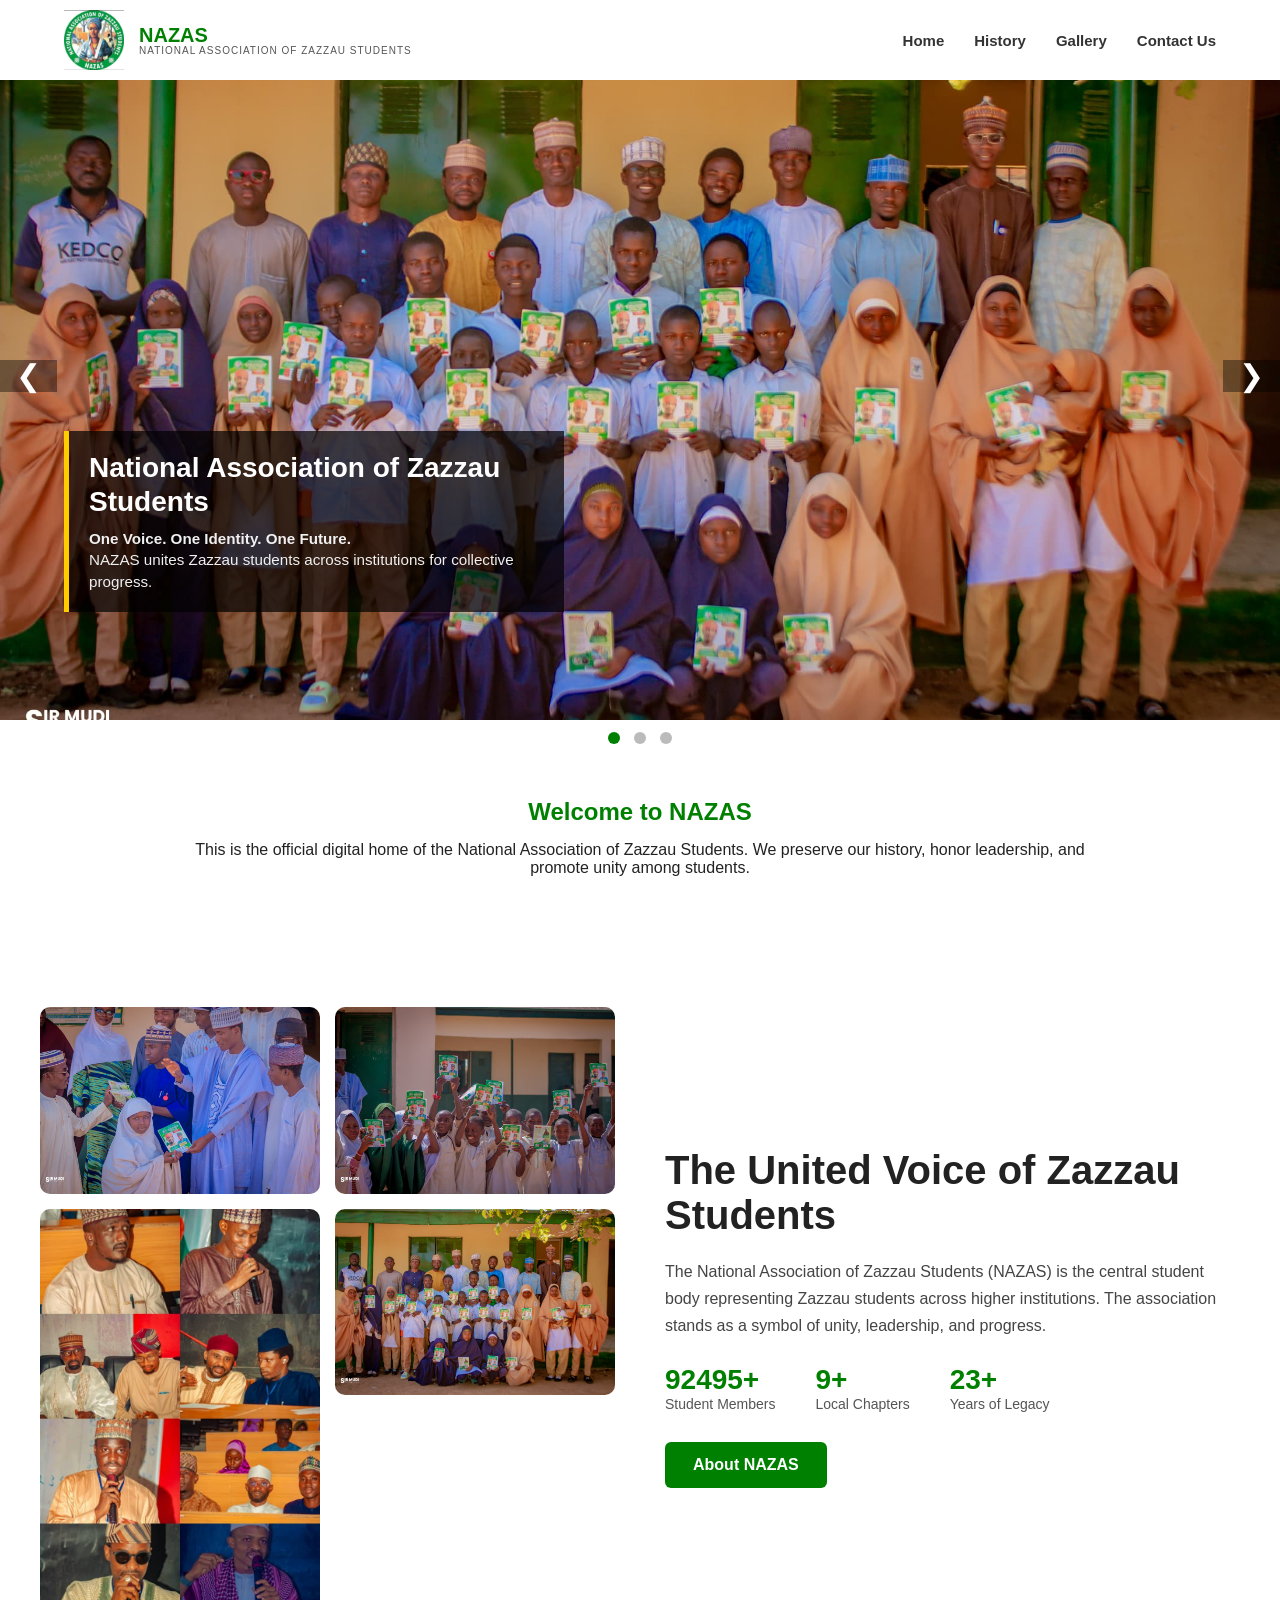
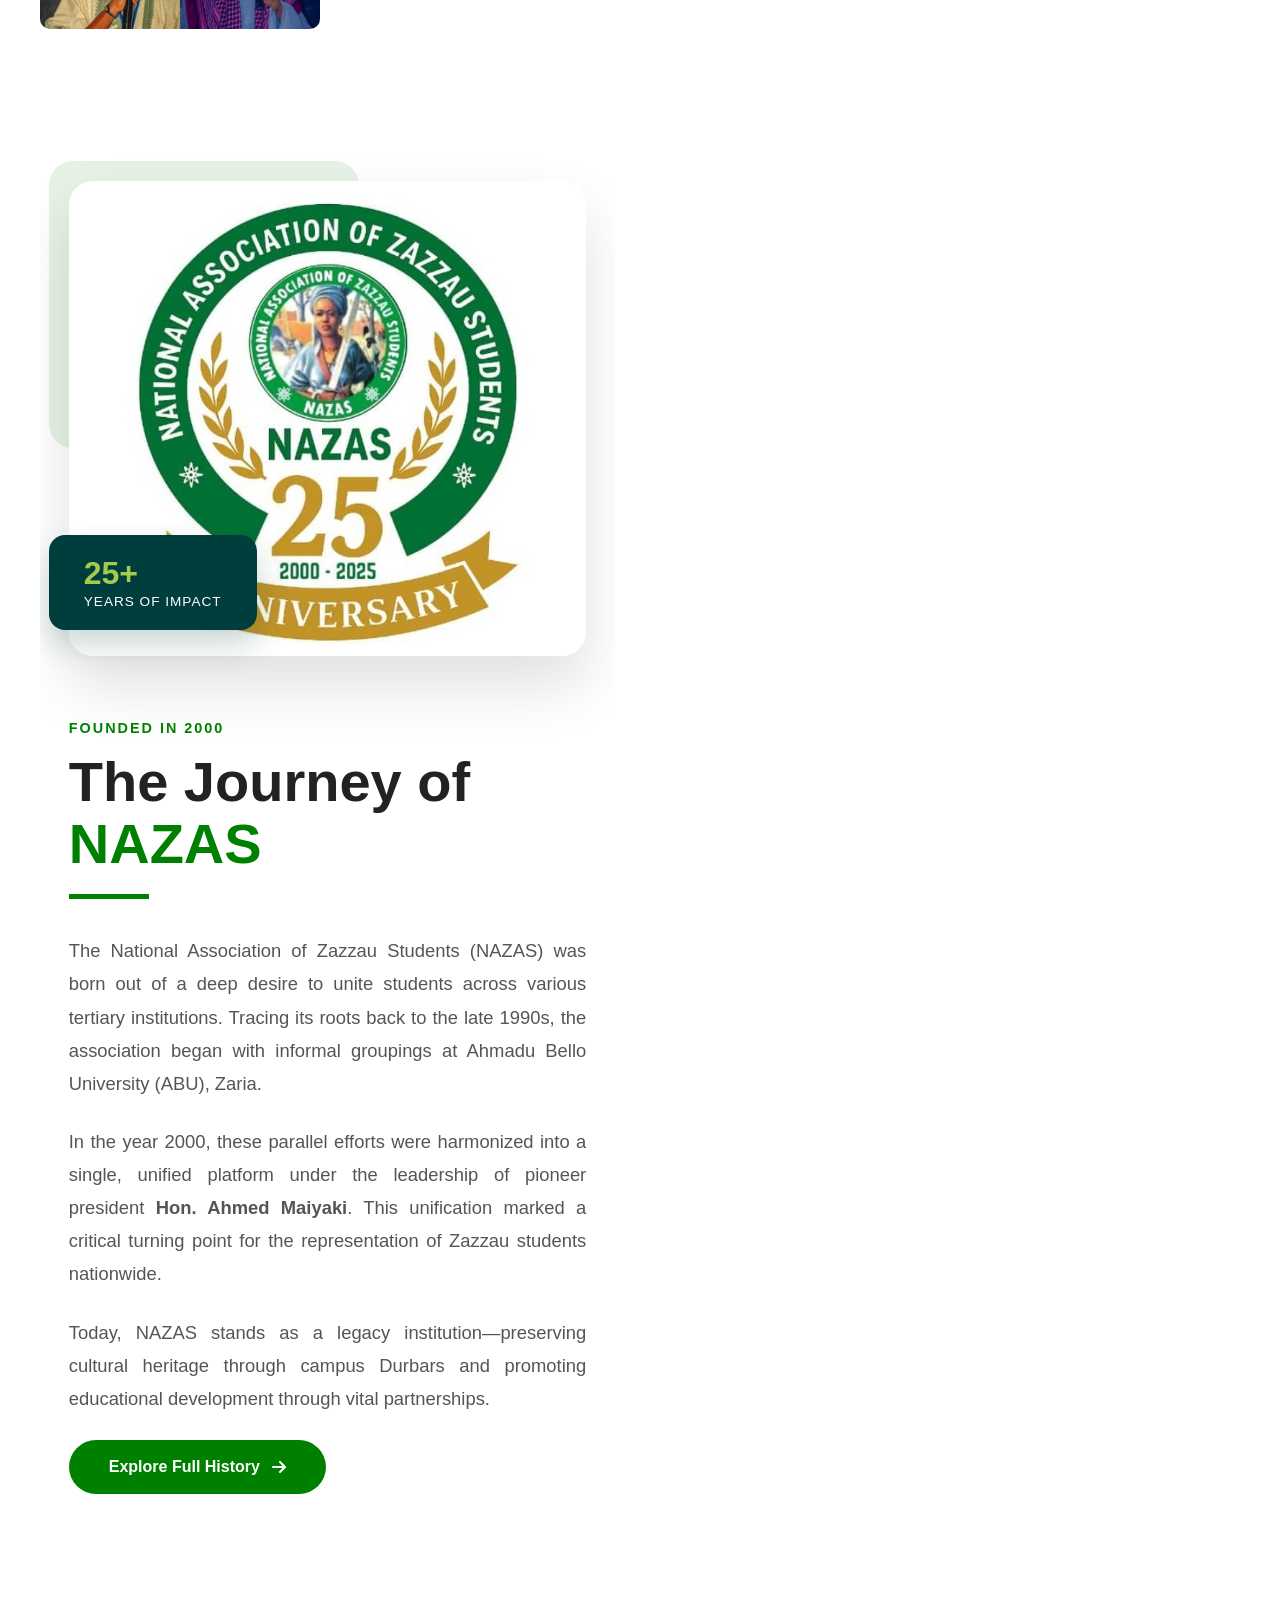
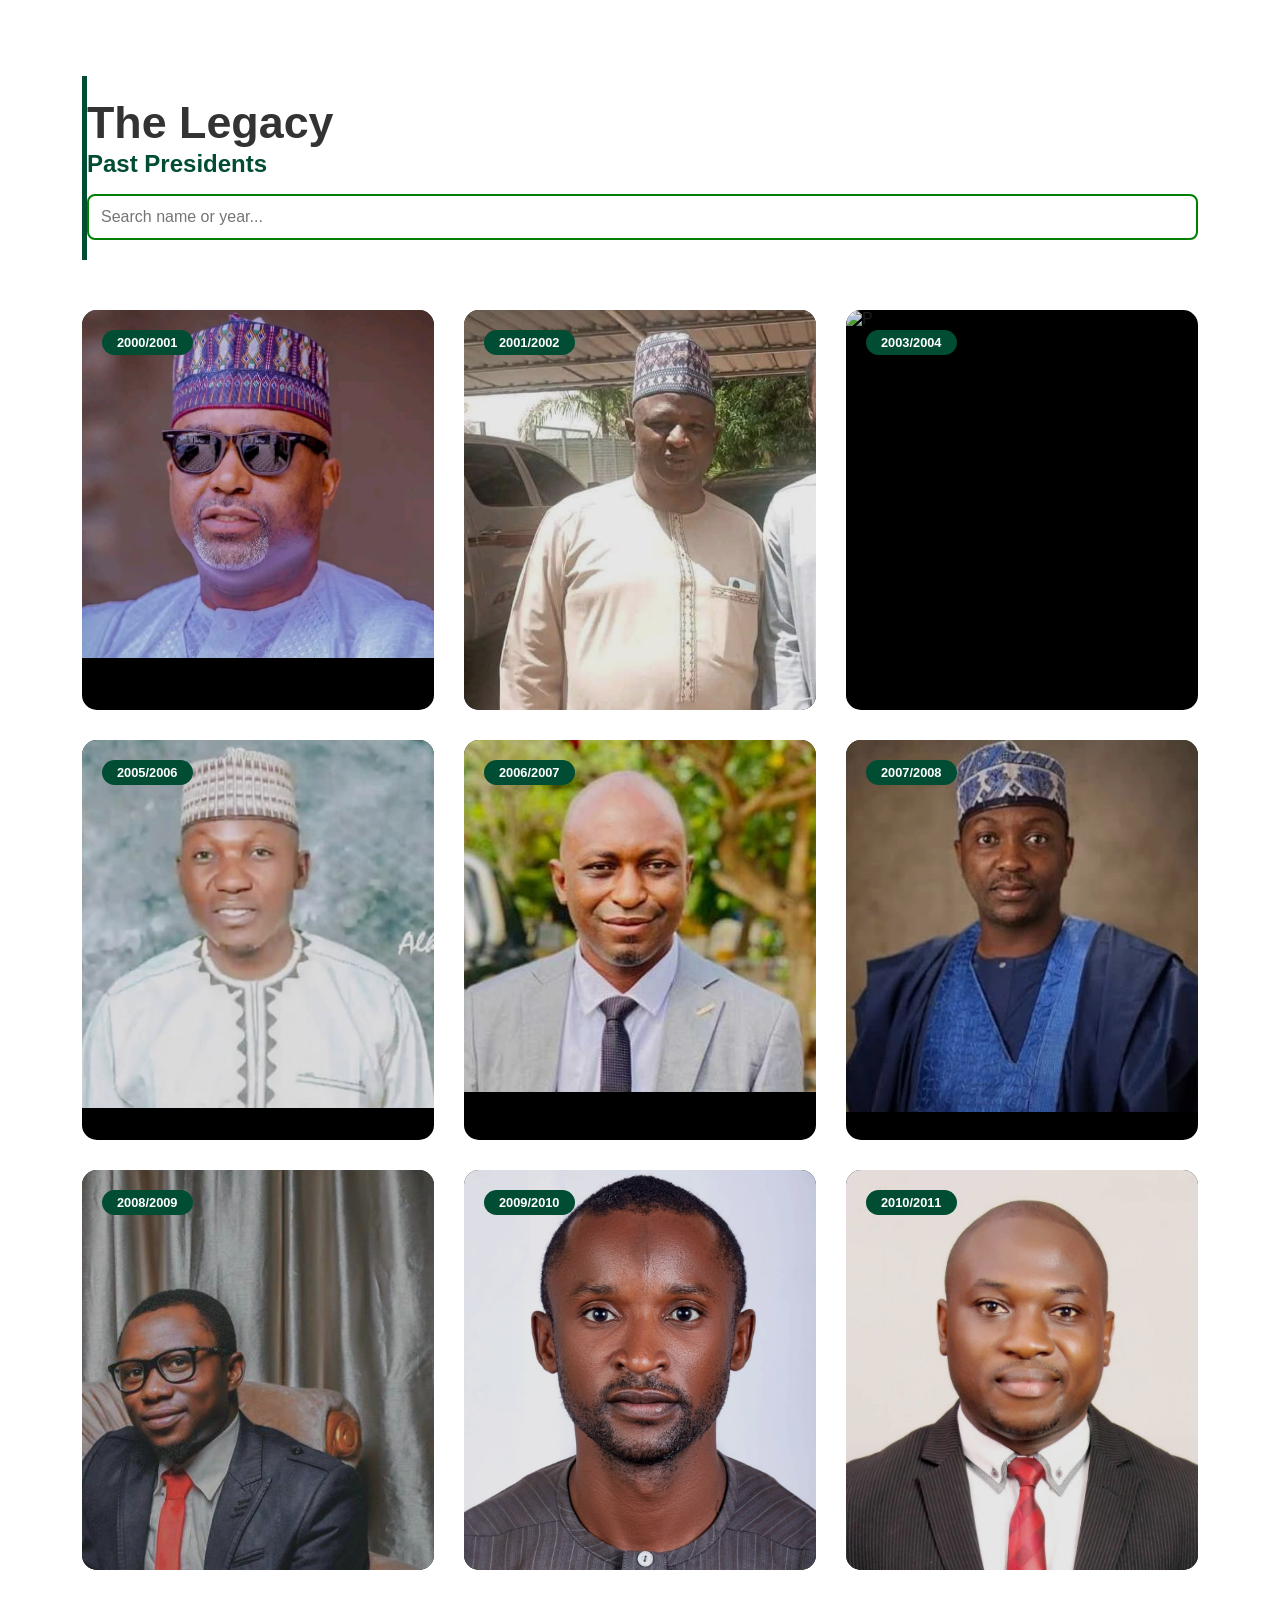
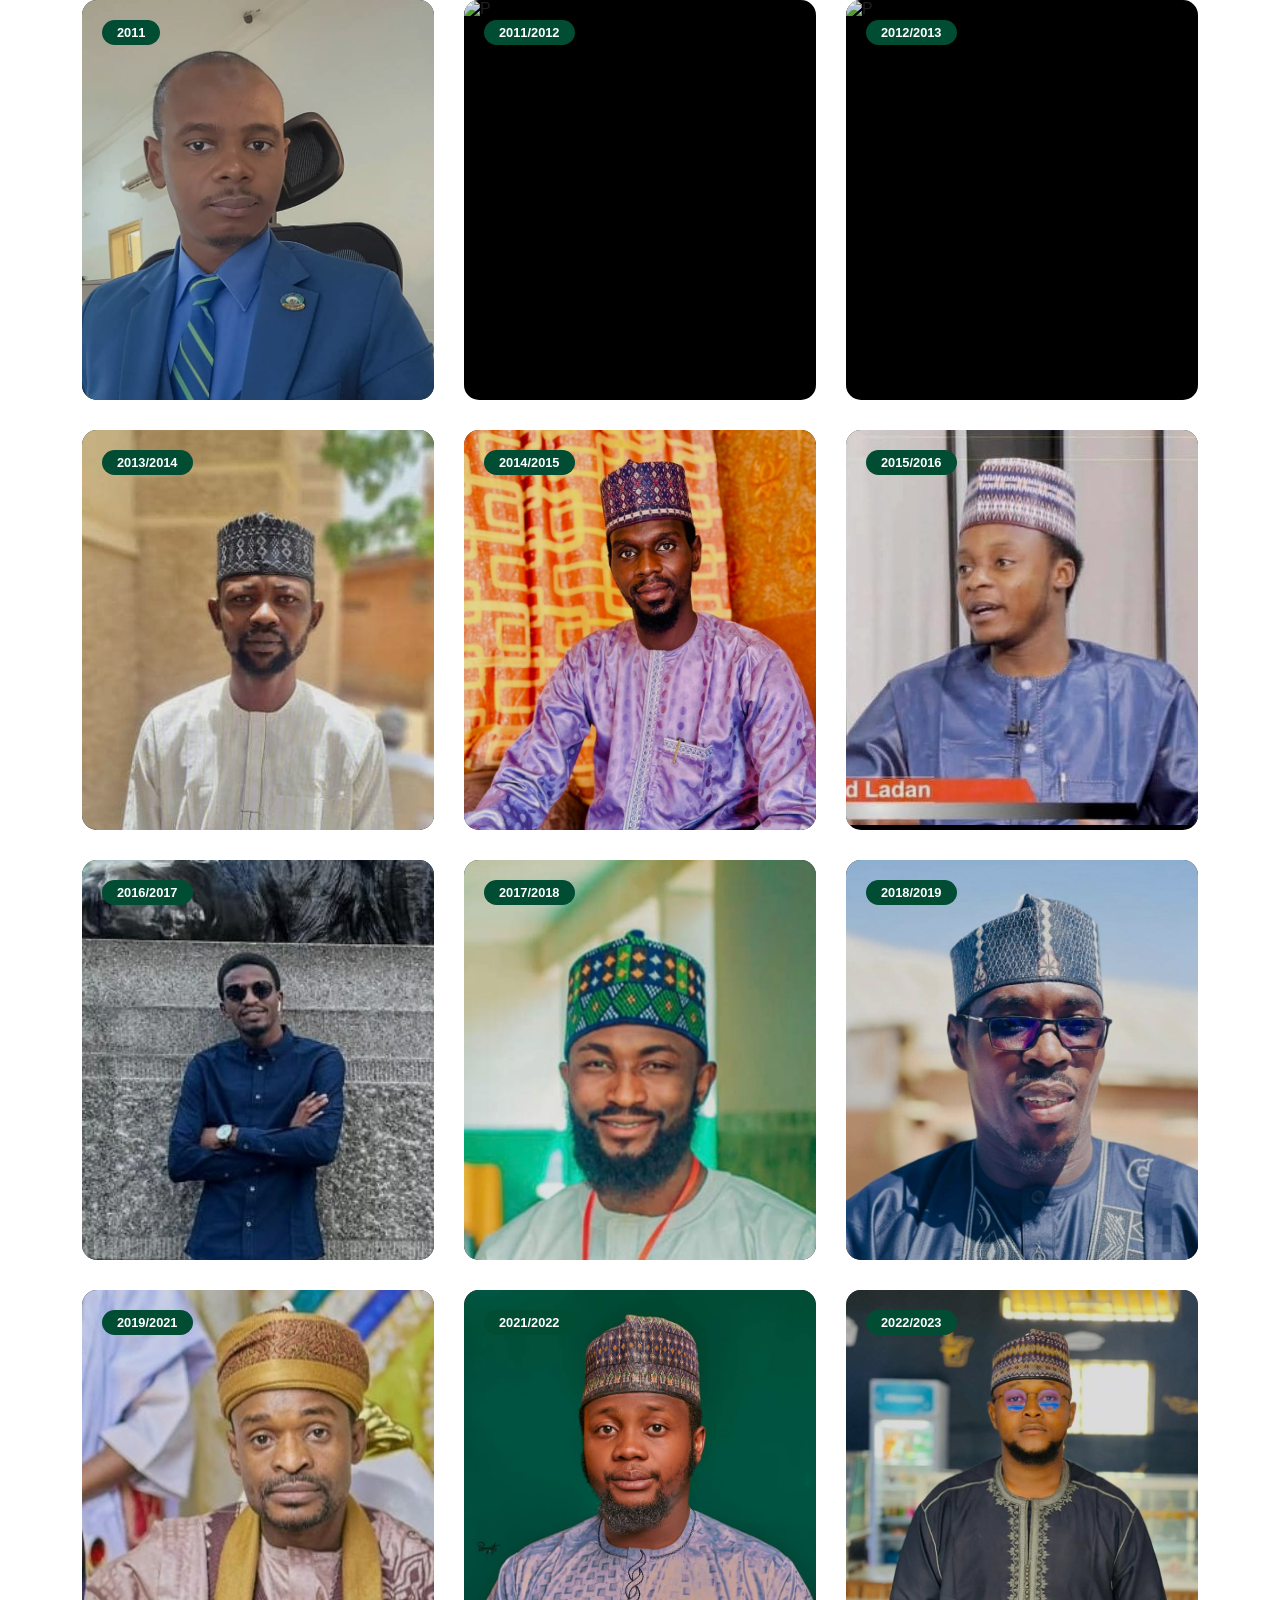
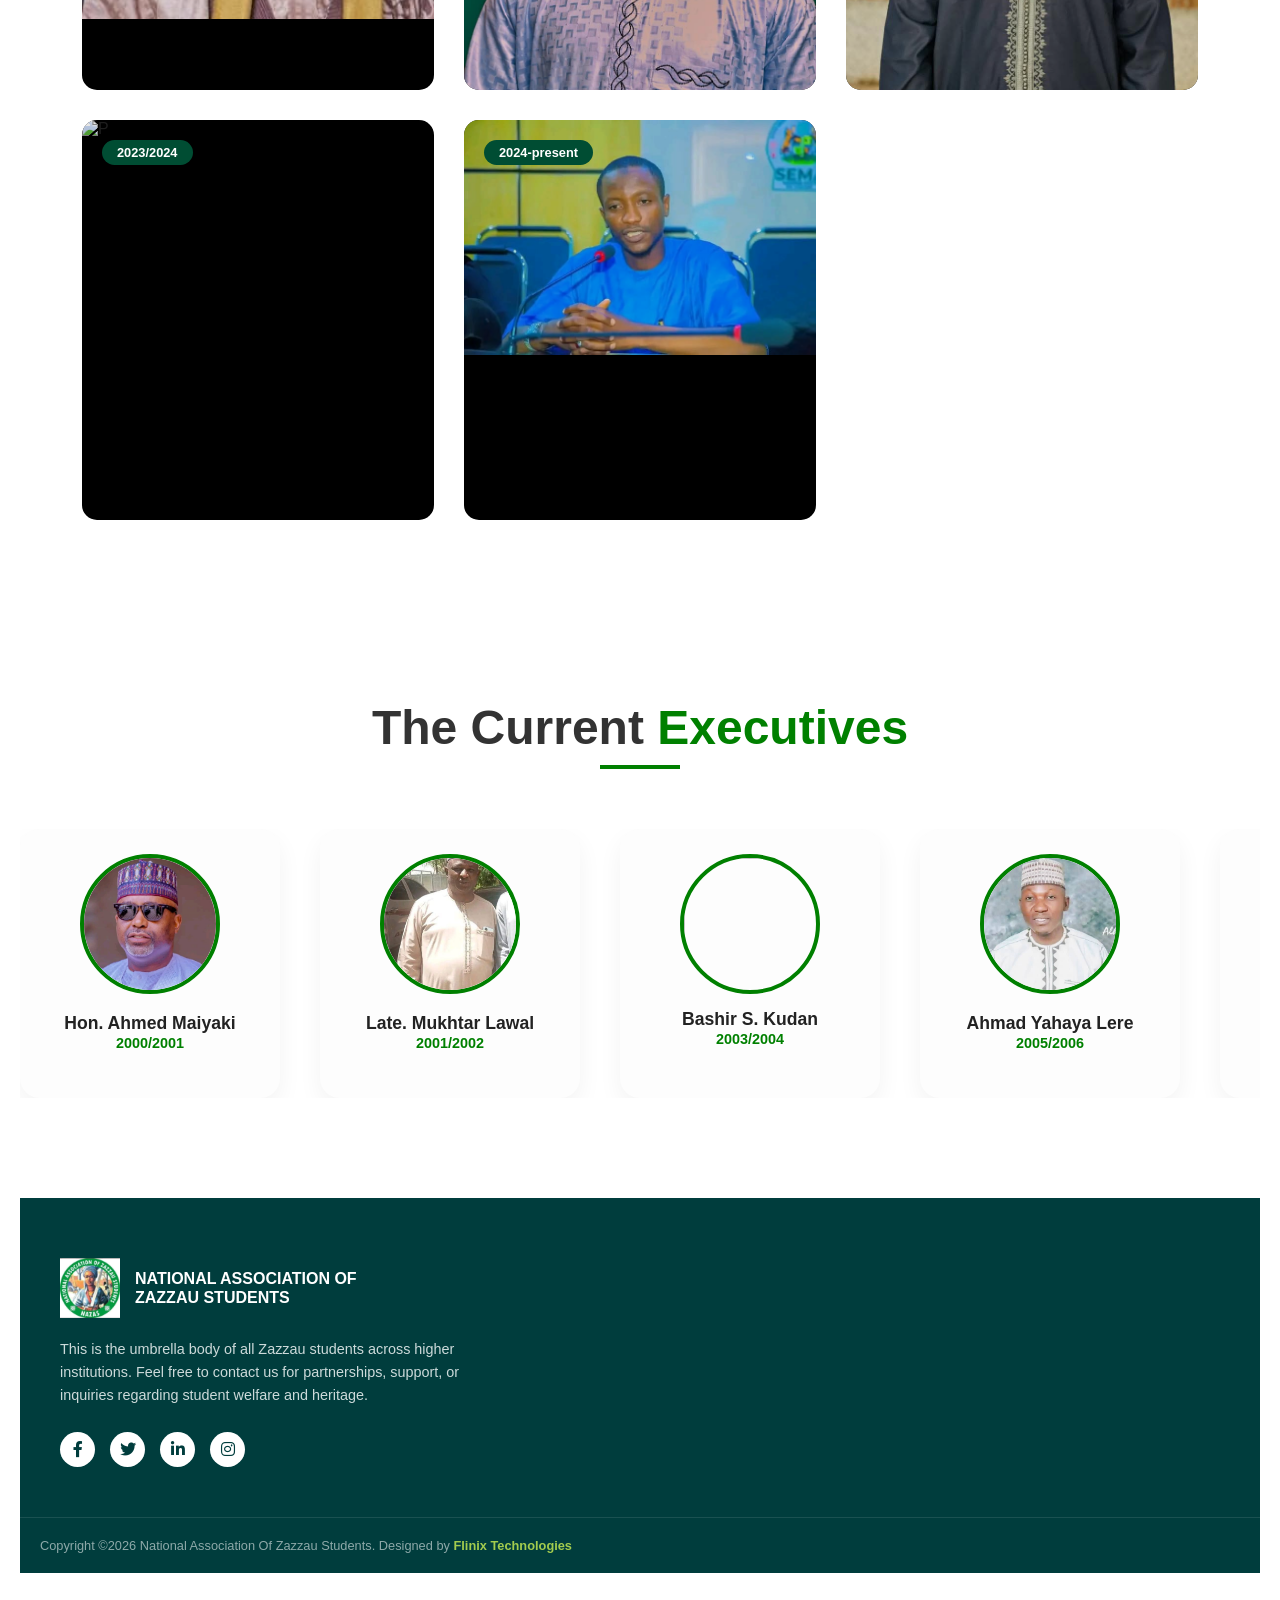
==== commit f62e5a0c: "Finalized mobile responsive slider, gallery styling, and compact footer" ====
--- a/index.html
+++ b/index.html
@@ -18,10 +18,13 @@
 <!-- TOP NAVIGATION -->
 <header class="top-nav">
   <div class="nav-container">
-
+    
     <div class="logo">
       <img src="images/nazas-logo.png" alt="NAZAS Logo">
-      <span>NATIONAL ASSOCIATION OF ZAZZAU STUDENTS</span>
+      <div class="logo-text-wrapper">
+        <span class="logo-main-text">NAZAS</span>
+        <span class="logo-sub-text">National Association of Zazzau Students</span>
+      </div>
     </div>
 
     <div class="menu-toggle" id="mobile-menu">
@@ -32,37 +35,13 @@
 
     <nav class="nav-links" id="nav-menu">
       <a href="index.html">Home</a>
-
-      <div class="dropdown">
-        <a href="index.html#about-section">About ▾</a>
-        <div class="dropdown-content">
-          <a href="history.html">History of NAZAS</a>
-          <a href="index.html#mission">Mission & Vision</a>
-          <a href="index.html#constitution">Constitution</a>
-        </div>
-      </div>
-
-      <div class="dropdown">
-        <a href="#">Leadership ▾</a>
-        <div class="dropdown-content">
-          <a href="index.html#past-presidents">Past Presidents</a>
-          <a href="index.html#current-execs">Current Executives</a>
-        </div>
-      </div>
-
+      <a href="history.html">History</a>
       <a href="gallery.html">Gallery</a>
-      <a href="index.html#news">News</a>
-      <a href="index.html#contact">Contact Us</a>
+      <a href="#contact">Contact Us</a>
     </nav>
 
-    <div class="contact-btn">
-      <span>📞</span>
-      <a href="tel:+2348000000000">+234 800 000 0000</a>
-    </div>
-
   </div>
 </header>
-  </header>
   
   
   <!-- HERO SLIDER -->
--- a/style.css
+++ b/style.css
@@ -29,26 +29,91 @@
     object-fit: cover;
   }
   
+/* --- FINAL SLIDER TEXT FIX --- */
+/* --- THIS FIXES THE SQUEEZED TEXT --- */
+.caption {
+  position: absolute;
+  bottom: 30px; /* Moves it up from the dots */
+  left: 0;
+  width: 100% !important; /* Forces it to be wide, not squeezed */
+  background: rgba(0, 0, 0, 0.7) !important; /* Dark tint for readability */
+  padding: 20px !important;
+  
+  /* These two lines force the Title to be ABOVE the Paragraph */
+  display: flex !important;
+  flex-direction: column !important; 
+  
+  box-sizing: border-box !important;
+  text-align: left;
+}
+
+.caption h2 {
+  font-size: 1.4rem !important; /* Nice big title */
+  color: #ffffff !important;
+  margin: 0 0 8px 0 !important; /* Space between title and description */
+  white-space: normal !important; /* Allows text to wrap horizontally */
+  display: block !important;
+}
+
+.caption p {
+  font-size: 0.95rem !important;
+  color: #f0f0f0 !important;
+  margin: 0 !important;
+  line-height: 1.4 !important;
+  display: block !important;
+}
+
+/* Adds the yellow/green accent bar from your 'Second' image */
+.caption {
+  border-left: 5px solid #008000;
+}/* --- THIS FORCES THE 'SECOND IMAGE' LOOK --- */
+/* --- RESTORE THE LEGACY SLIDER BOX LOOK --- */
+.caption {
+  position: absolute;
+  bottom: 15%; /* Positions the box nicely on the image */
+  left: 5%;
+  background: rgba(0, 0, 0, 0.75); /* The dark transparent box */
+  padding: 20px 25px;
+  border-left: 5px solid #ffcc00; /* That famous yellow accent bar */
+  max-width: 500px; /* Prevents the box from being too wide */
+  display: flex;
+  flex-direction: column; /* FORCES text to stack: H1 top, P bottom */
+  text-align: left;
+  z-index: 10;
+}
+
+.caption h1 {
+  color: #ffffff;
+  font-size: 28px;
+  font-weight: bold;
+  margin: 0 0 10px 0; /* Space between title and description */
+  line-height: 1.2;
+}
+
+.caption p {
+  color: #e0e0e0;
+  font-size: 16px;
+  margin: 5px 0 0 0;
+  line-height: 1.4;
+}
+
+/* --- MOBILE FIX (Ensures it doesn't squeeze) --- */
+@media screen and (max-width: 768px) {
   .caption {
-    position: absolute;
-    bottom: 20%;
-    left: 10%;
-    background: rgba(0, 0, 0, 0.55);
-    color: #fff;
-    padding: 20px;
-    max-width: 500px;
-    border-left: 5px solid gold;
+      width: 90%;
+      left: 5%;
+      bottom: 10%;
+      padding: 15px;
   }
   
   .caption h1 {
-    margin-bottom: 10px;
-    font-size: 32px;
+      font-size: 1.2rem;
   }
   
   .caption p {
-    font-size: 16px;
-  }
-  
+      font-size: 0.85rem;
+  }
+}
   /* ARROWS */
   .prev, .next {
     position: absolute;
@@ -110,154 +175,114 @@
     margin-bottom: 15px;
   }
   /* TOP NAVIGATION */
-/* TOP NAVIGATION */
+/* --- HEADER CONTAINER --- */
+.nav-container {
+  display: flex;
+  justify-content: space-between; /* Pushes Logo to Left and Menu to Right */
+  align-items: center;
+  padding: 10px 5%;
+  height: 80px;
+  background: #ffffff;
+}
+/* 1. Reset the whole page to remove hidden gaps */
+html, body {
+  margin: 0 !important;
+  padding: 0 !important;
+  overflow-x: hidden;
+}
+
+/* 2. Make the header transparent and sit OVER the image */
 .top-nav {
-  background: #ffffff;
+  background: rgba(255, 255, 255, 0.95) !important; /* Slightly see-through white */
+  position: absolute !important; 
+  top: 0;
+  left: 0;
   width: 100%;
-  border-bottom: 1px solid #eee;
-  /* Keeps the bar at the top while scrolling */
-  position: sticky;
-  top: 0;
-  z-index: 1000; 
-  box-shadow: 0 2px 10px rgba(0,0,0,0.05);
-}
-
-.nav-container {
-  /* Changed to 100% to allow items to move to the very edges */
-  width: 100%; 
-  max-width: 100%; 
-  margin: 0;
-  /* Smaller padding (e.g., 20px) makes items sit closer to the screen edge */
-  padding: 10px 30px; 
+  z-index: 1000;
+  margin: 0 !important;
+  border: none !important;
+}
+
+
+/* 3. Force the Slider to the very top */
+.slider, #slider {
+  margin-top: 0 !important;
+  padding-top: 0 !important;
+  line-height: 0; /* Removes tiny gaps under images */
+}
+
+/* 4. Remove space from the Welcome Section */
+.welcome-section {
+  margin-top: 0 !important;
+  padding-top: 20px !important; /* Small space for breathing room */
+}
+/* --- LOGO STYLING --- */
+.logo {
   display: flex;
   align-items: center;
-  justify-content: space-between;
-  position: relative;
-  height: 80px;
-  box-sizing: border-box; /* Ensures padding doesn't break the width */
-}
-
-/* LOGO (STAYS FAR LEFT) */
-.logo {
-  display: flex;
-  align-items: center;
-  gap: 12px;
-  z-index: 10;
-  flex-shrink: 0;
+  gap: 15px;
 }
 
 .logo img {
-  width: 50px;
-  height: 50px;
-}
-
-.logo span {
-  font-size: 18px;
+  height: 60px; /* Makes your logo visible again */
+  width: auto;
+}
+
+.logo-text-wrapper {
+  display: flex;
+  flex-direction: column;
+}
+
+.logo-main-text {
+  font-size: 20px;
   font-weight: bold;
-  color: #008000;
-  white-space: nowrap;
-}
-
-/* NAV LINKS (STAYS DEAD CENTER) */
+  color: #008000; /* Zazzau Green */
+  line-height: 1;
+}
+
+.logo-sub-text {
+  font-size: 10px;
+  color: #555;
+  text-transform: uppercase;
+  letter-spacing: 1px;
+}
+
+/* --- NAV LINKS DECORATIONS --- */
 .nav-links {
   display: flex;
-  align-items: center;
-  gap: 35px;
-  /* Absolute centering trick */
-  position: absolute;
-  left: 50%;
-  transform: translateX(-50%);
+  gap: 30px;
 }
 
 .nav-links a {
   text-decoration: none;
-  color: #222;
+  color: #333;
+  font-weight: 600;
   font-size: 15px;
-  font-weight: 500;
+  padding: 8px 0;
+  position: relative;
   transition: 0.3s;
+}
+
+/* New Decoration: Sliding Green Underline */
+.nav-links a::after {
+  content: '';
+  position: absolute;
+  width: 0;
+  height: 2px;
+  bottom: 0;
+  left: 0;
+  background-color: #008000;
+  transition: 0.3s ease-in-out;
 }
 
 .nav-links a:hover {
   color: #008000;
 }
 
-/* CONTACT BUTTON (STAYS FAR RIGHT) */
-.contact-btn {
-  background-color: #003d29; /* Dark green pill */
-  padding: 10px 25px;
-  border-radius: 50px;
-  display: flex;
-  align-items: center;
-  gap: 10px;
-  z-index: 10;
-  transition: 0.3s;
-  flex-shrink: 0;
-}
-
-.contact-btn:hover {
-  background-color: #005a3c;
-  transform: scale(1.02);
-}
-
-.contact-btn a {
-  color: #ffffff;
-  text-decoration: none;
-  font-weight: bold;
-  font-size: 15px;
-}
-
-/* DROPDOWN STYLING */
-.dropdown {
-  position: relative;
-}
-
-.dropdown-content {
-  display: none;
-  position: absolute;
-  top: 100%;
-  left: 0;
-  background-color: #fff;
-  min-width: 200px;
-  box-shadow: 0px 8px 16px rgba(0,0,0,0.1);
-  border-radius: 4px;
-  padding: 10px 0;
-}
-
-.dropdown:hover .dropdown-content {
-  display: block;
-}
-
-.dropdown-content a {
-  padding: 10px 20px;
-  display: block;
-  color: #333;
-}
-
-.dropdown-content a:hover {
-  background-color: #f8f8f8;
-}
-
-/* CONTACT BUTTON */
-.contact-btn {
-  display: flex;
-  align-items: center;
-  gap: 10px;
-  background: #0b3d2e;
-  padding: 10px 18px;
-  border-radius: 30px;
-}
-
-.contact-btn span {
-  background: #c7f000;
-  padding: 10px;
-  border-radius: 50%;
-}
-
-.contact-btn a {
-  color: #fff;
-  text-decoration: none;
-  font-weight: bold;
-}
+.nav-links a:hover::after {
+  width: 100%;
+}
+
 /* ABOUT NAZAS SECTION */
 .about-nazas {
   padding: 80px 20px;
@@ -365,21 +390,34 @@
   display: block;
 }
 
-/* --- SEARCH BAR --- */
-.search-box input {
-  padding: 15px 30px;
-  border-radius: 50px;
-  border: 2px solid #eee;
-  width: 350px;
-  font-size: 1rem;
-  outline: none;
-  transition: 0.3s;
-}
-
-.search-box input:focus {
-  border-color: #004d33;
-  box-shadow: 0 5px 15px rgba(0,77,51,0.1);
-}
+/* --- Fix for History Section Search Bar --- */
+.section-header {
+    display: flex;
+    flex-direction: column; /* This forces the search bar BELOW the title */
+    align-items: flex-start; /* Aligns everything to the left */
+    gap: 15px; /* Adds space between the title and the search bar */
+    padding: 20px 0;
+}
+
+.search-box {
+    width: 100%; /* Makes the search box take the full width of the phone */
+}
+
+#presSearch {
+    width: 100%; /* Makes the input field fill the search box */
+    padding: 12px;
+    border: 2px solid #008000; /* Zazzau Green border */
+    border-radius: 8px;
+    font-size: 16px;
+    box-sizing: border-box;
+}
+
+/* Ensure the title doesn't have extra margins that push things away */
+.section-title {
+    margin: 0;
+    line-height: 1.2;
+}
+
 
 /* --- GRID & CARDS --- */
 .presidents-grid {
@@ -896,23 +934,60 @@
   .history-nav-sidebar { display: none; }
 }
 /* --- GALLERY PAGE STYLES --- */
+/* --- DECORATION FOR GALLERY HERO --- */
 .gallery-hero {
-  padding: 100px 20px;
-  background: #003d3d;
+  padding: 80px 20px;
+  background: linear-gradient(135deg, #003d3d 0%, #002525 100%); /* Adds depth */
   text-align: center;
   color: white;
+  position: relative;
+  overflow: hidden;
+  border-bottom: 4px solid #a3cc4e; /* Elegant bottom accent line */
+}
+
+/* Adding a decorative 'frame' feel */
+.gallery-hero::before {
+  content: "";
+  position: absolute;
+  top: 10px;
+  left: 10px;
+  right: 10px;
+  bottom: 10px;
+  border: 1px solid rgba(163, 204, 78, 0.2); /* Subtle inner gold frame */
+  pointer-events: none;
+}
+
+.gallery-hero h1 {
+  font-size: 2.5rem;
+  text-transform: uppercase;
+  letter-spacing: 2px;
+  margin-bottom: 10px;
+  text-shadow: 2px 2px 4px rgba(0,0,0,0.5); /* Makes text pop */
 }
 
 .gallery-hero h1 span {
   color: #a3cc4e;
-}
-
-.gallery-container {
-  max-width: 1400px;
-  margin: 50px auto;
-  padding: 0 20px;
-}
-
+  position: relative;
+}
+
+/* Adds a small decorative underline just for the word 'Memories' */
+.gallery-hero h1 span::after {
+  content: "";
+  position: absolute;
+  bottom: -5px;
+  left: 0;
+  width: 100%;
+  height: 2px;
+  background: #a3cc4e;
+}
+
+.gallery-hero p {
+  font-style: italic;
+  font-size: 1.1rem;
+  opacity: 0.9;
+  max-width: 600px;
+  margin: 0 auto;
+}
 .photo-grid {
   display: grid;
   grid-template-columns: repeat(auto-fill, minmax(300px, 1fr));
@@ -976,69 +1051,69 @@
 }
 /* --- 1. Desktop Navigation (Base Styles) --- */
 .nav-container {
-  display: flex;
-  justify-content: space-between;
-  align-items: center;
-  padding: 10px 5%;
+    display: flex;
+    justify-content: space-between;
+    align-items: center;
+    padding: 10px 5%;
 }
 
 .menu-toggle {
-  display: none; /* Hidden by default on big screens */
-  flex-direction: column;
-  cursor: pointer;
-  gap: 5px;
+    display: none; /* Hidden by default on big screens */
+    flex-direction: column;
+    cursor: pointer;
+    gap: 5px;
 }
 
 .menu-toggle .bar {
-  width: 25px;
-  height: 3px;
-  background-color: #008000;
-  transition: 0.3s;
+    width: 25px;
+    height: 3px;
+    background-color: #008000;
+    transition: 0.3s;
 }
 
 /* --- 2. Mobile Navigation (The Media Query) --- */
 @media screen and (max-width: 992px) {
-  
-  .menu-toggle {
-      display: flex; /* Shows only on mobile/tablets */
-  }
-
-  .nav-links {
-      position: fixed;
-      top: 0;
-      right: -100%; /* Keeps it hidden off-screen */
-      width: 280px;
-      height: 100vh;
-      background-color: #003d3d; /* Dark Teal */
-      display: flex;
-      flex-direction: column;
-      align-items: center;
-      padding-top: 100px;
-      transition: 0.5s ease;
-      z-index: 1000;
-  }
-
-  /* This class is added by JavaScript when you click */
-  .nav-links.active {
-      right: 0; 
-  }
-
-  .nav-links a {
-      color: white !important;
-      margin: 15px 0;
-      font-size: 1.2rem;
-  }
-
-  /* Dropdown adjustment for mobile */
-  .dropdown-content {
-      position: relative;
-      display: none;
-      background: rgba(255, 255, 255, 0.1);
-      width: 100%;
-      text-align: center;
-  }
-
-  .dropdown:hover .dropdown-content {
-      display: block;
-  }
+    
+    .menu-toggle {
+        display: flex; /* Shows only on mobile/tablets */
+    }
+
+    .nav-links {
+        position: fixed;
+        top: 0;
+        right: -100%; /* Keeps it hidden off-screen */
+        width: 280px;
+        height: 100vh;
+        background-color: #003d3d; /* Dark Teal */
+        display: flex;
+        flex-direction: column;
+        align-items: center;
+        padding-top: 100px;
+        transition: 0.5s ease;
+        z-index: 1000;
+    }
+
+    /* This class is added by JavaScript when you click */
+    .nav-links.active {
+        right: 0; 
+    }
+
+    .nav-links a {
+        color: white !important;
+        margin: 15px 0;
+        font-size: 1.2rem;
+    }
+
+    /* Dropdown adjustment for mobile */
+    .dropdown-content {
+        position: relative;
+        display: none;
+        background: rgba(255, 255, 255, 0.1);
+        width: 100%;
+        text-align: center;
+    }
+
+    .dropdown:hover .dropdown-content {
+        display: block;
+    }
 }
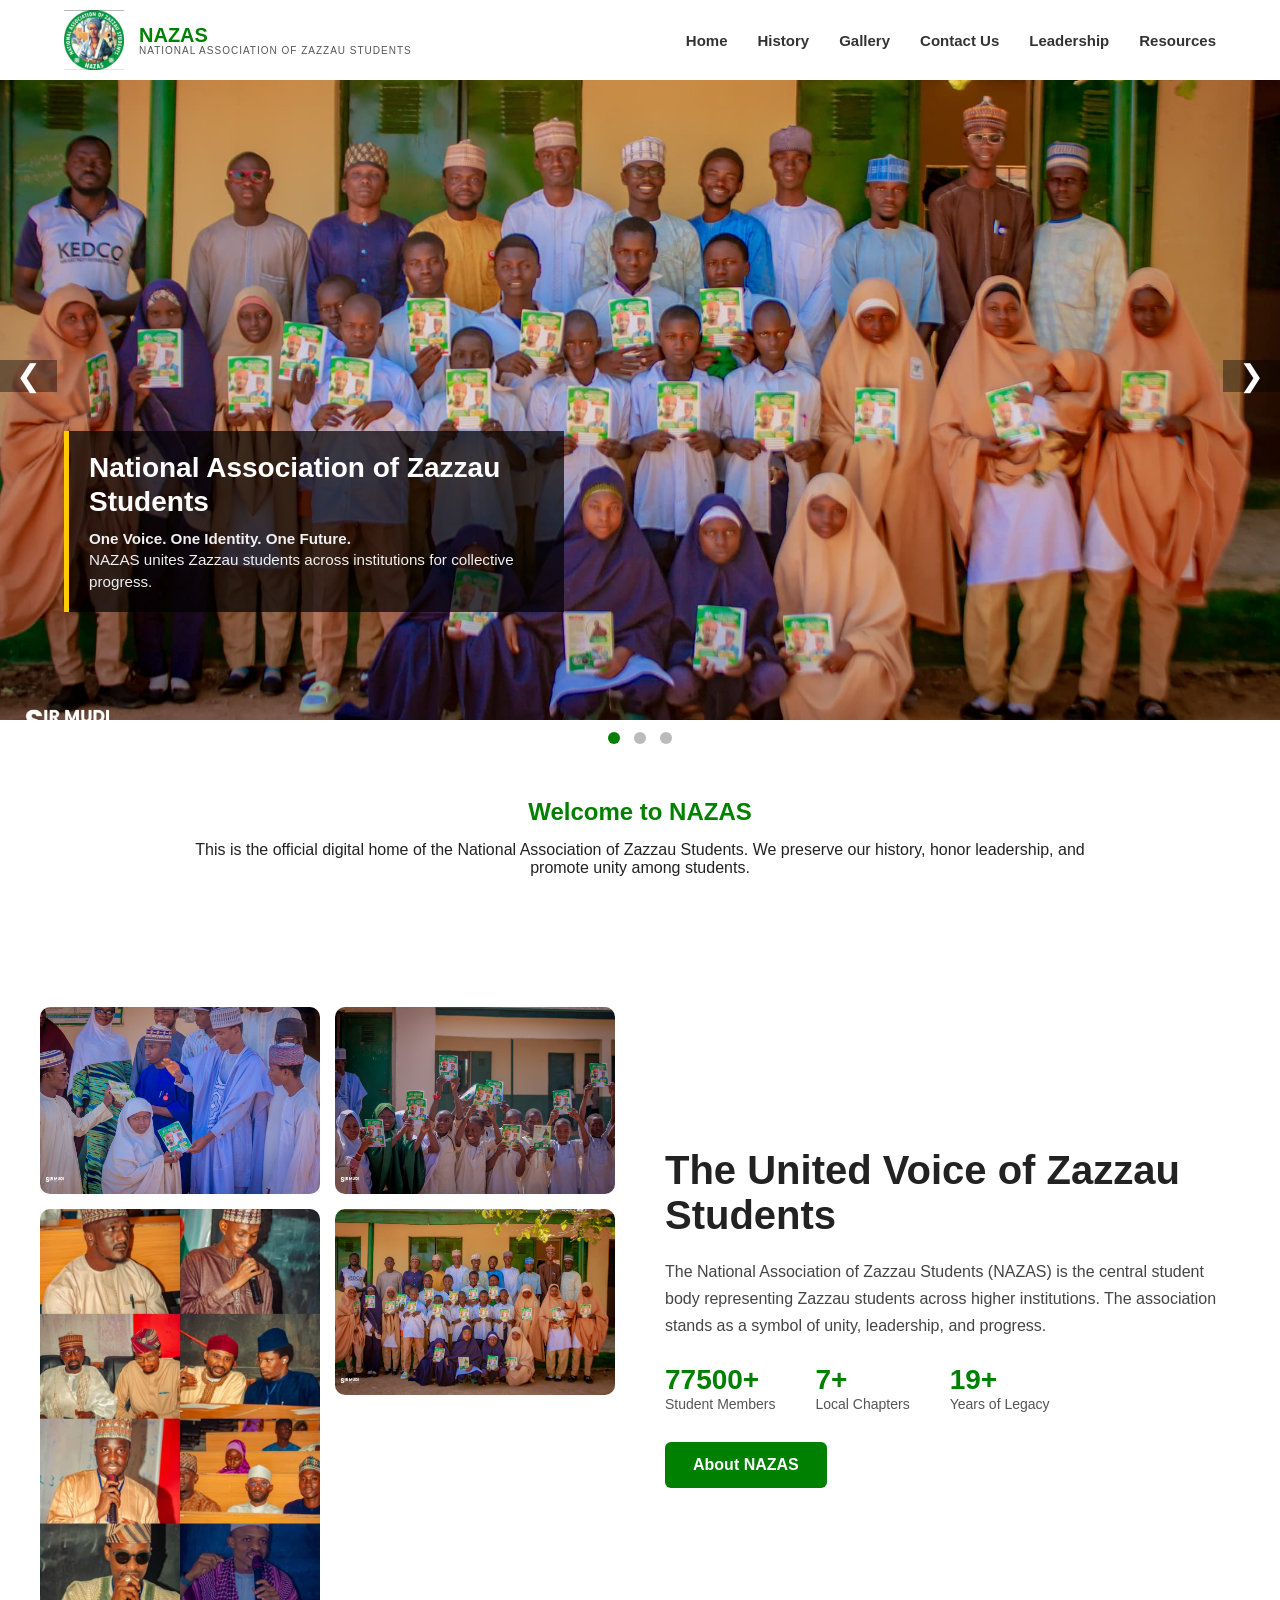
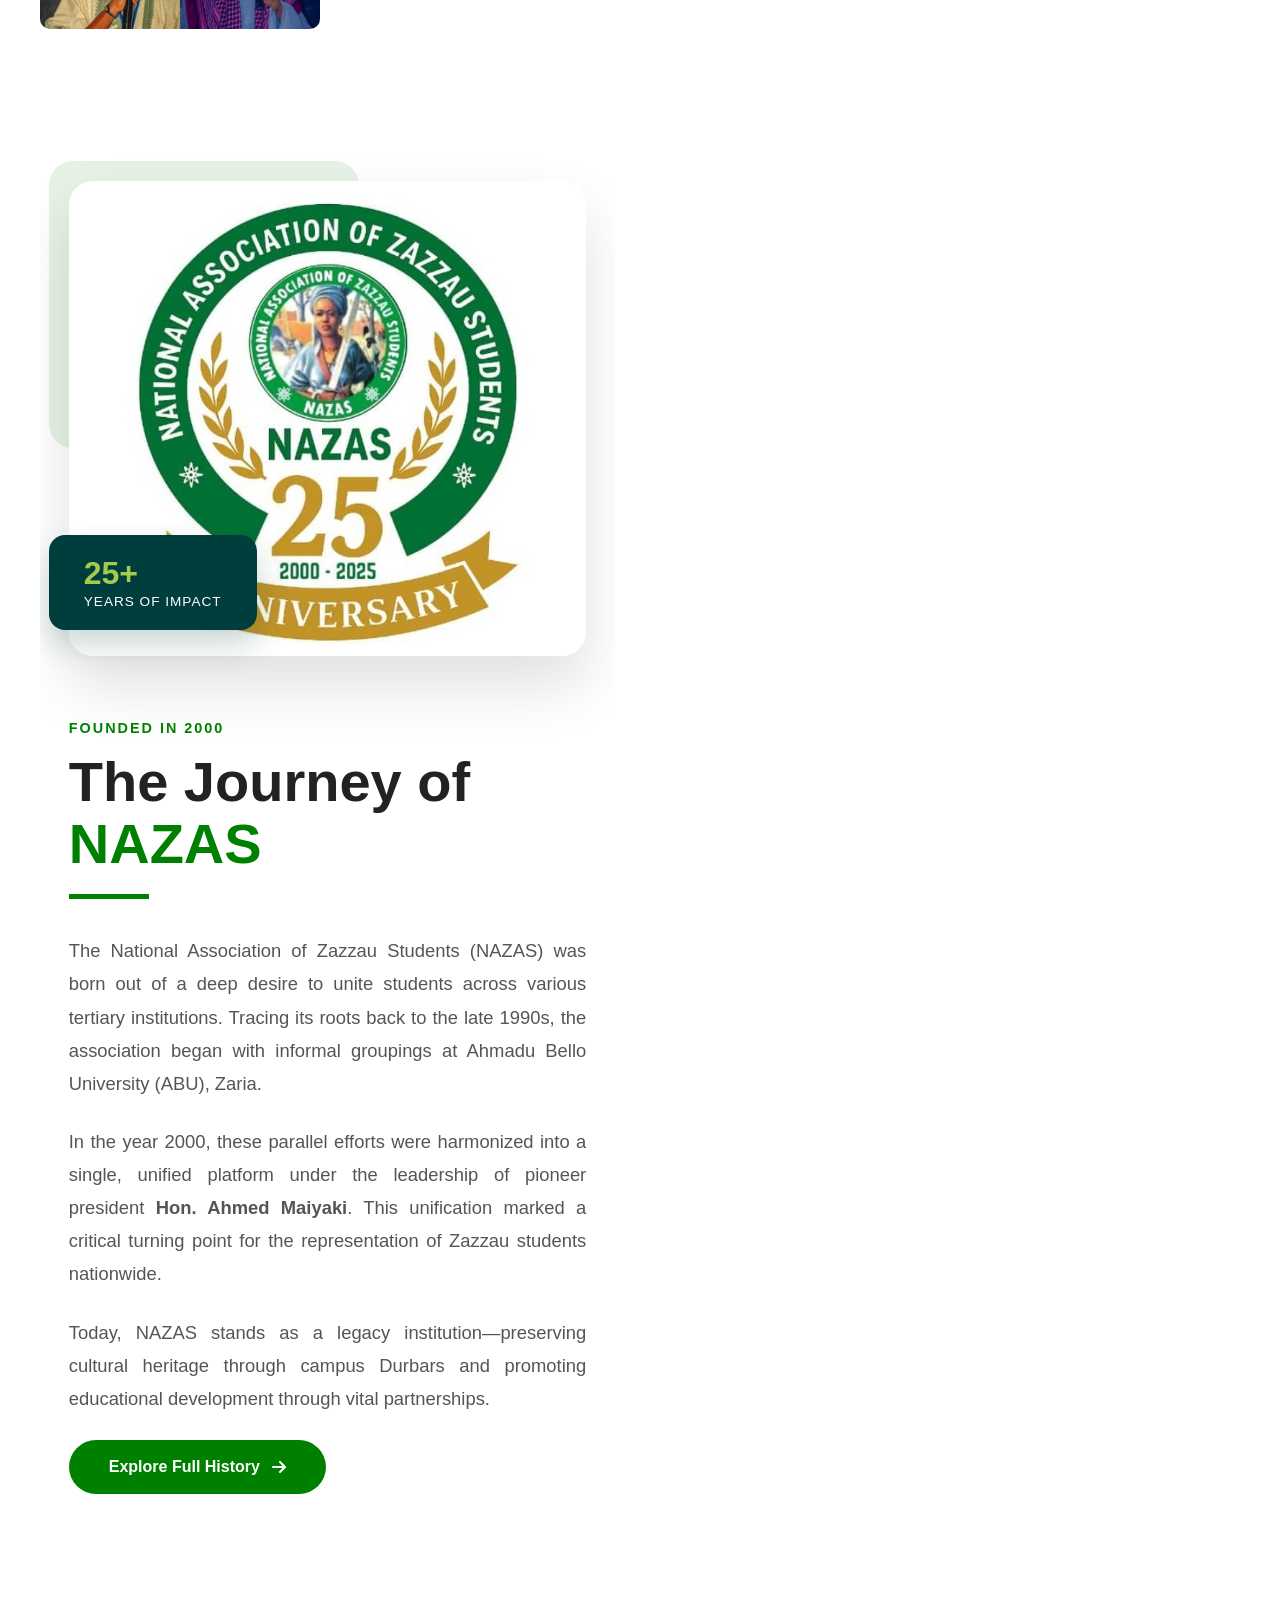
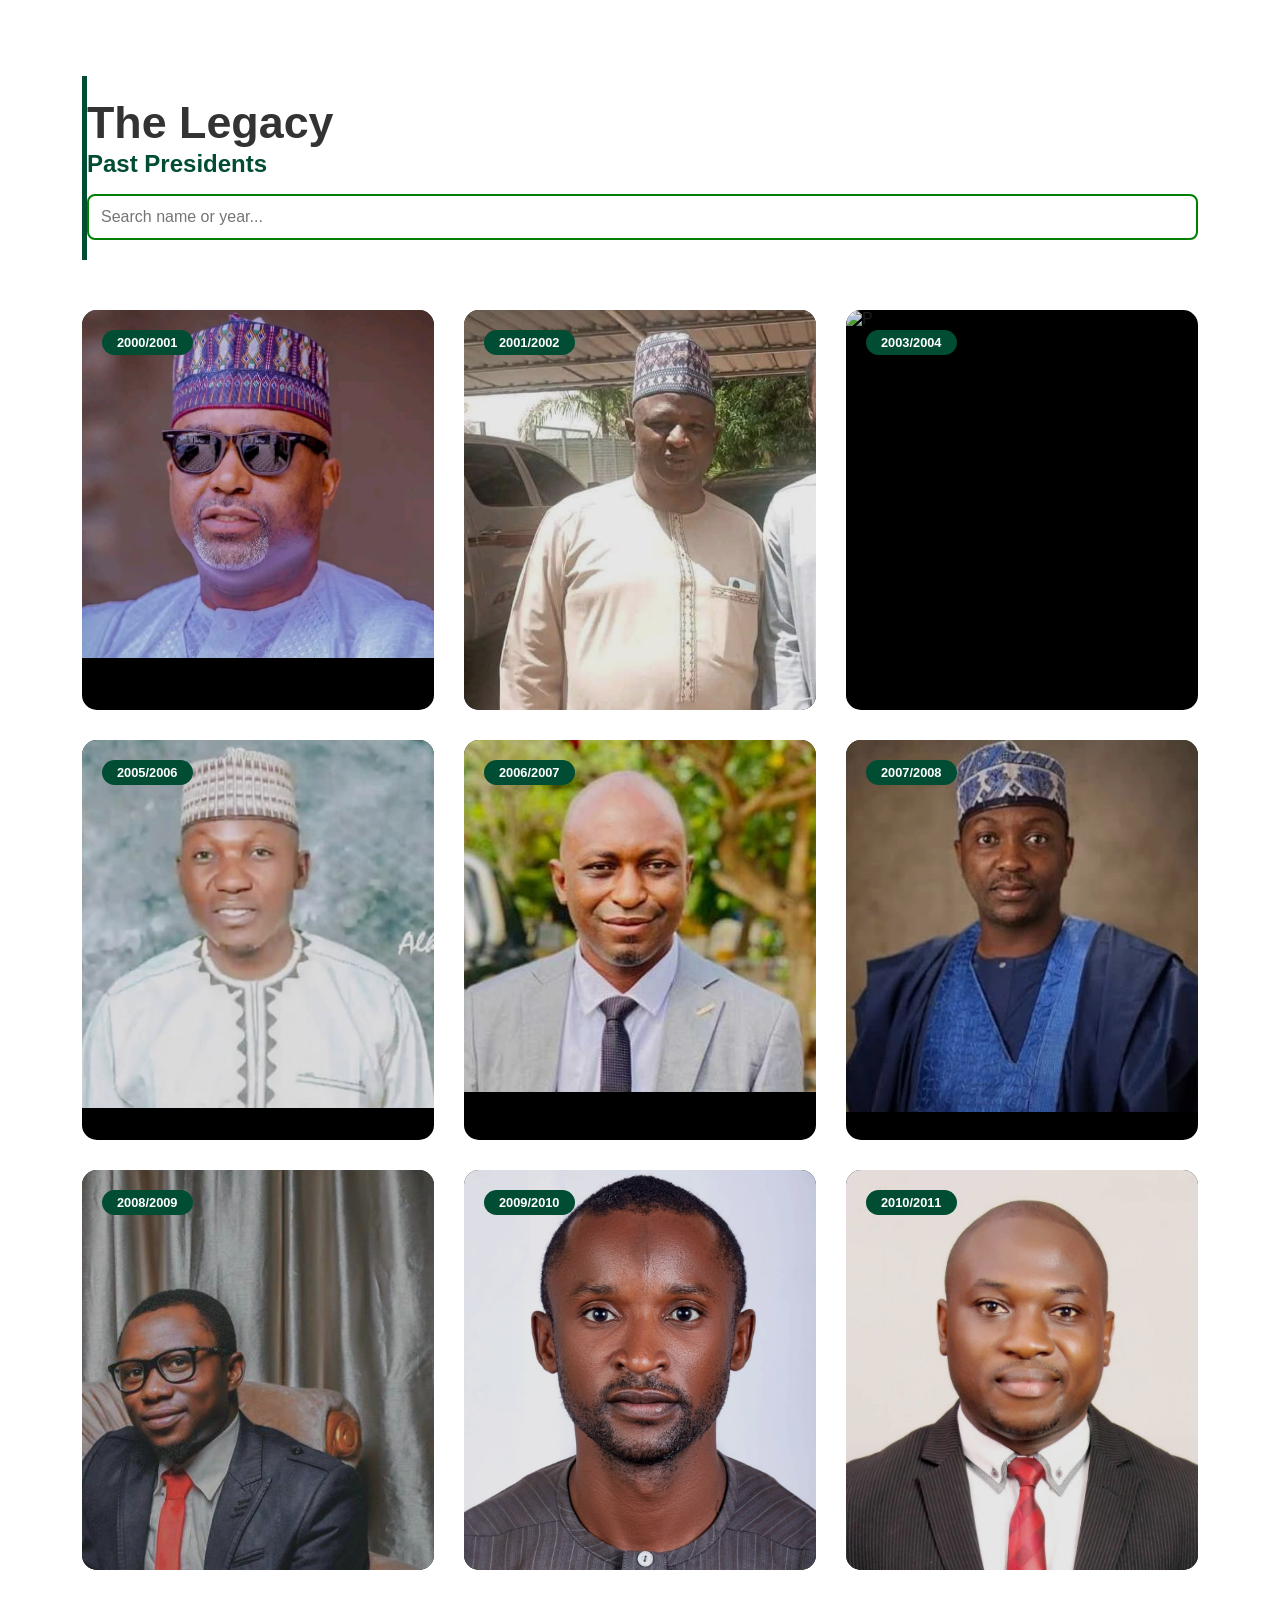
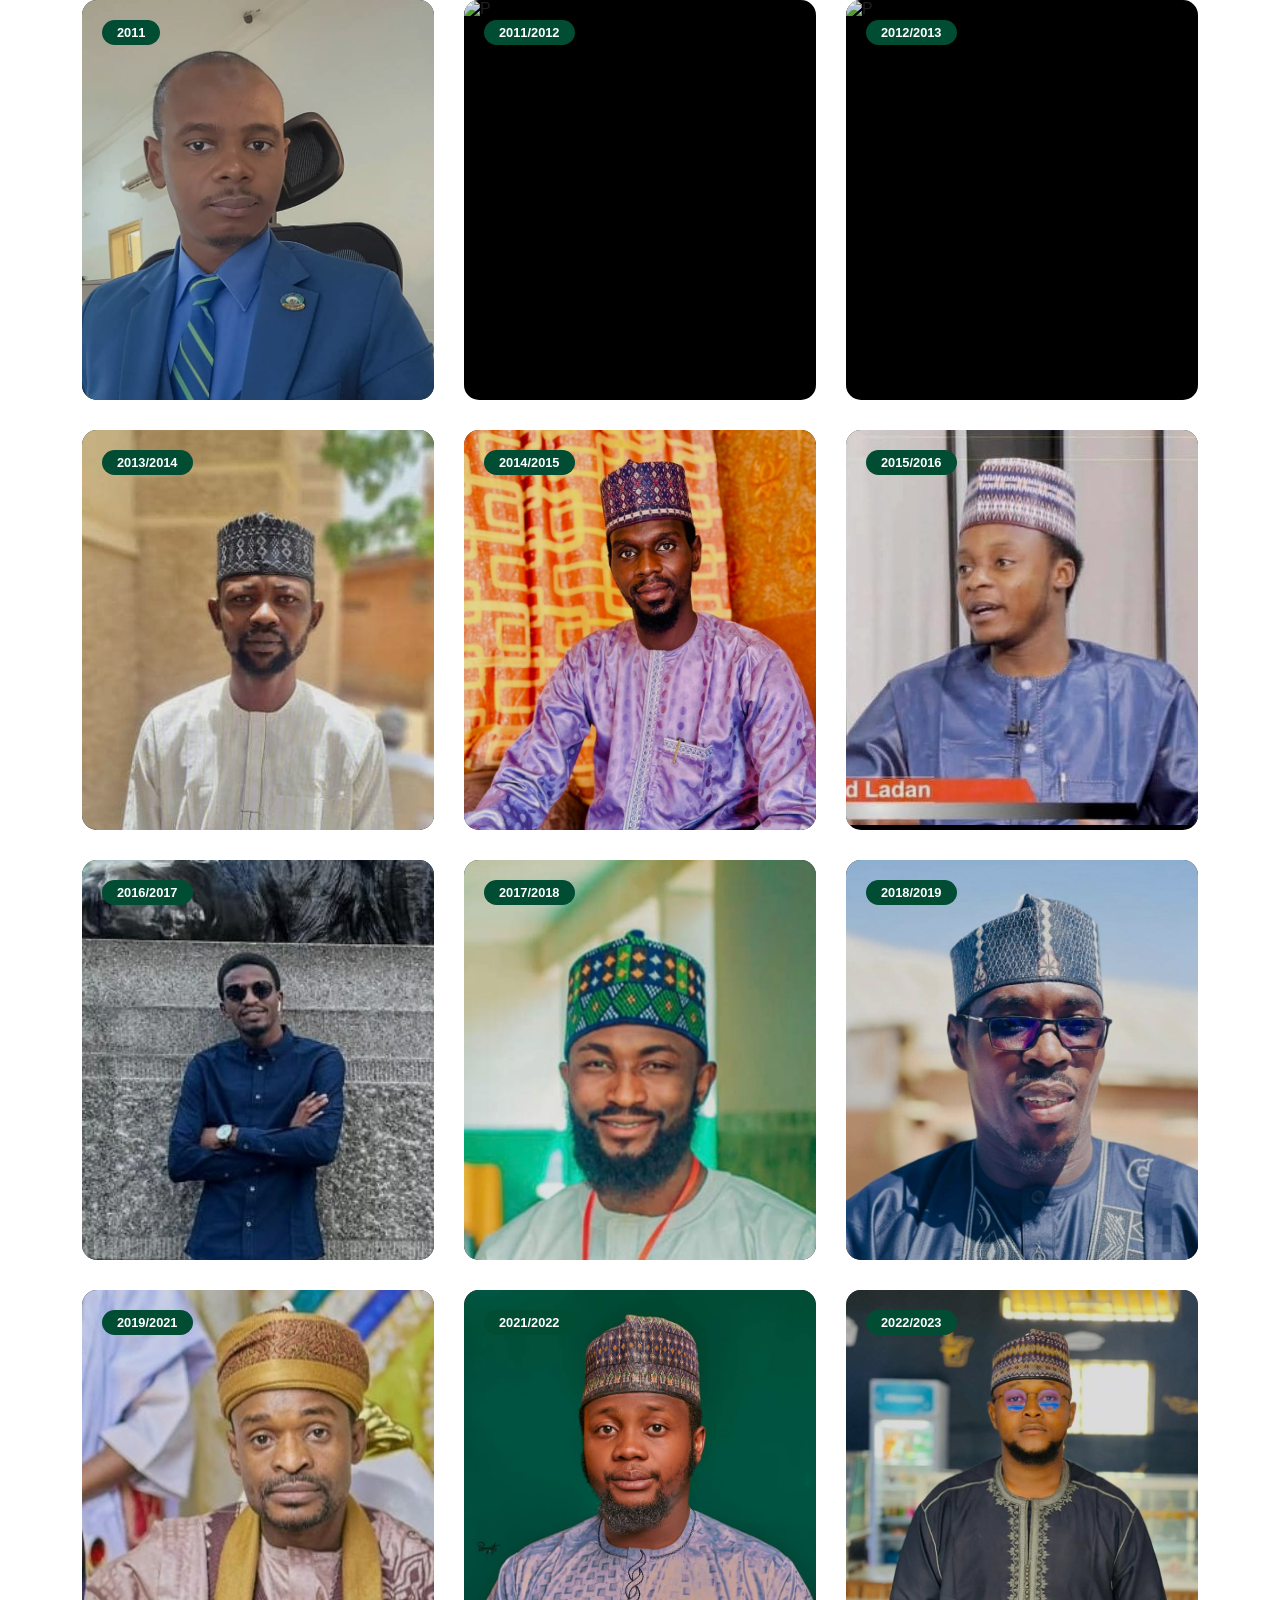
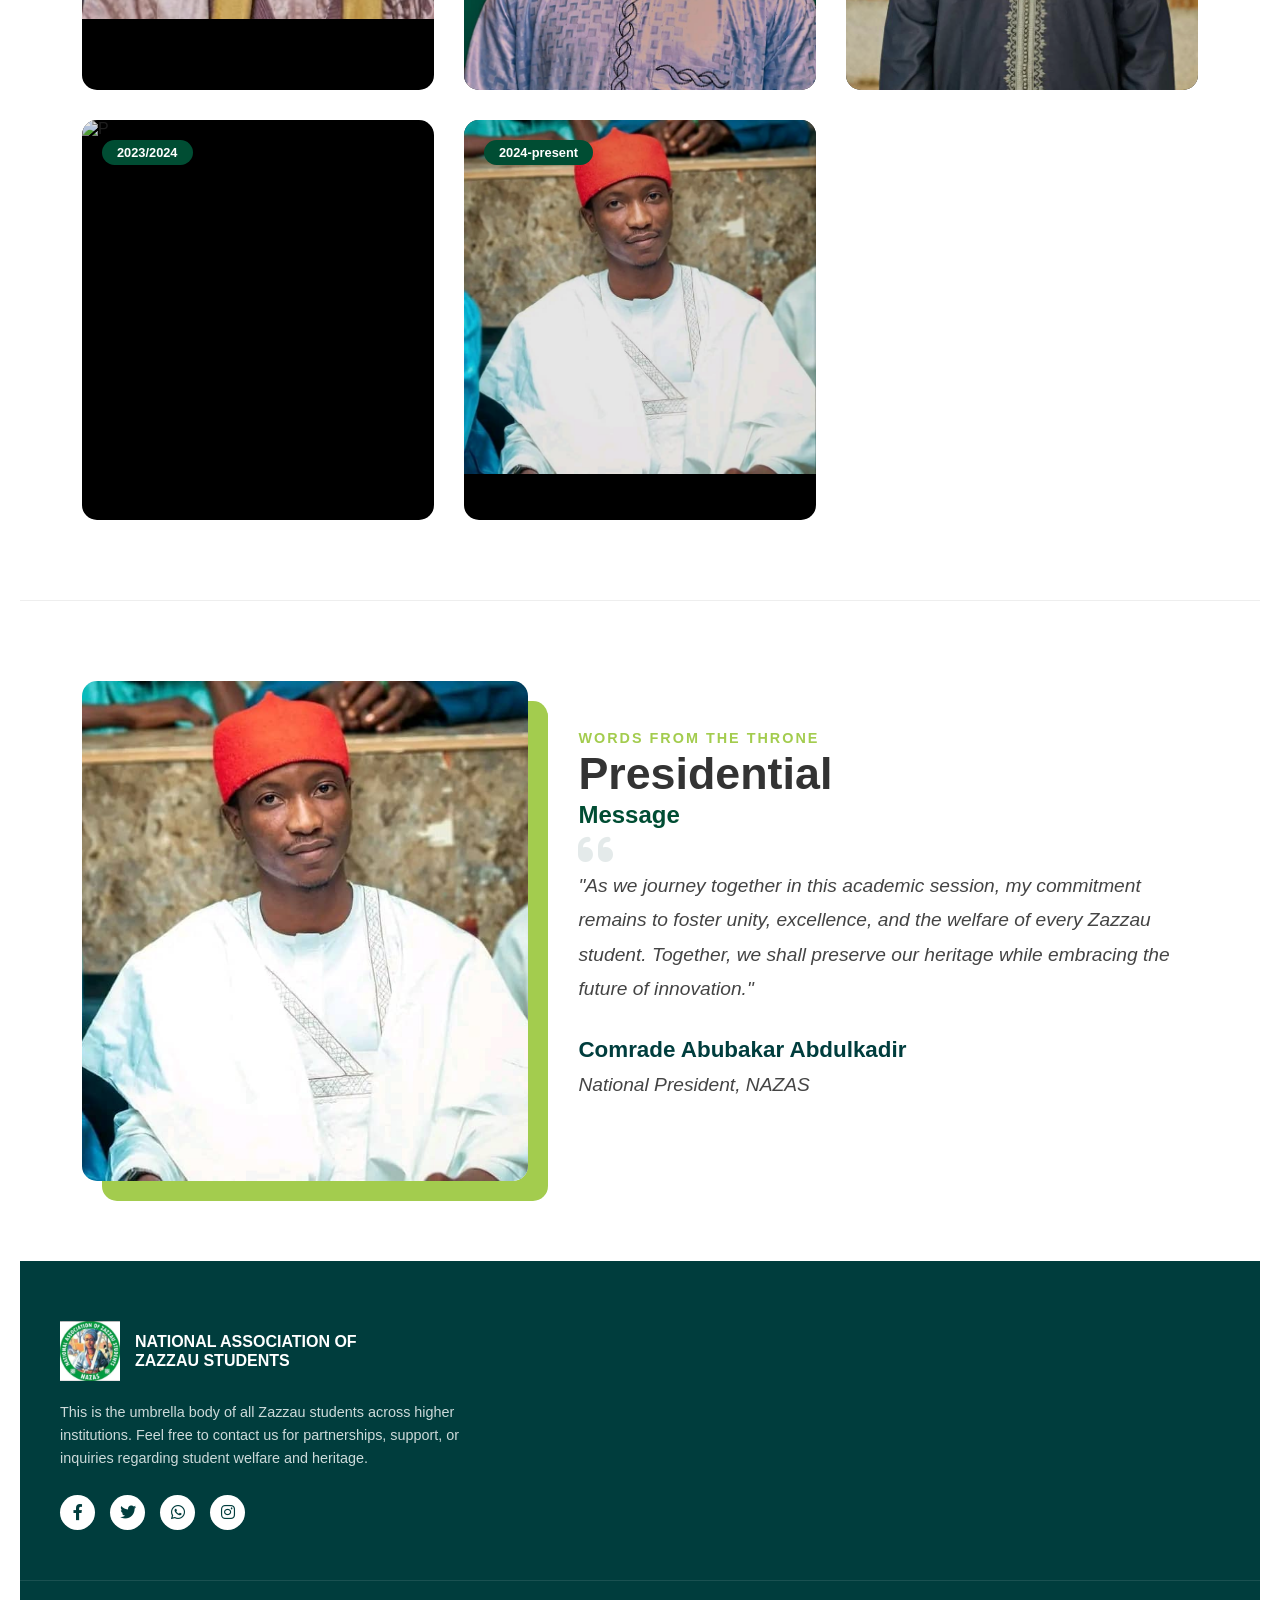
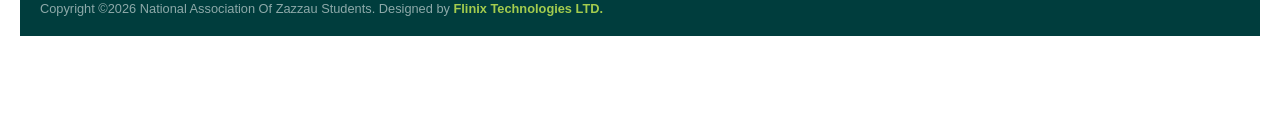
==== commit 56bb268c: "Added presidential message section and fixed scroll" ====
--- a/index.html
+++ b/index.html
@@ -14,7 +14,7 @@
 <meta name="msapplication-TileColor" content="#008000">
 </head>
 <body>
-
+  
 <!-- TOP NAVIGATION -->
 <header class="top-nav">
   <div class="nav-container">
@@ -38,6 +38,9 @@
       <a href="history.html">History</a>
       <a href="gallery.html">Gallery</a>
       <a href="#contact">Contact Us</a>
+      <a href="leadership.html">Leadership</a>
+     
+      <a href="resources.html">Resources</a>
     </nav>
 
   </div>
@@ -132,7 +135,7 @@
         </div>
       </div>
 
-      <a href="#" class="about-btn">About NAZAS</a>
+      <a href="history.html" class="about-btn">About NAZAS</a>
     </div>
 
     <section id="history" class="history-teaser">
@@ -304,55 +307,39 @@
     </div>
 </section>
 
-
-<section class="presidents-marquee-section">
-  <div class="marquee-container">
-      <div class="marquee-title-centered">
-          <h2>The Current <span>Executives</span></h2>
-          <div class="green-underline"></div>
-      </div>
-      
-      <div class="marquee-wrapper">
-          <div class="marquee-content">
-              <div class="marquee-item" onclick="viewProfile('Hon. Ahmed Maiyaki', '2000/2001', 'images/pres-1.jpg', '...')">
-                  <img src="images/pres-1.jpg" alt="President">
-                  <h5>Hon. Ahmed Maiyaki</h5>
-                  <span>2000/2001</span>
-              </div>
-              <div class="marquee-item" onclick="viewProfile('Late. Mukhtar Lawal', '2001/2002', 'images/pres-2.jpg', '...')">
-                  <img src="images/pres-2.jpg" alt="President">
-                  <h5>Late. Mukhtar Lawal</h5>
-                  <span>2001/2002</span>
-              </div>
-              <div class="marquee-item"><img src="images/pres-3.jpg"><h5>Bashir S. Kudan</h5><span>2003/2004</span></div>
-              <div class="marquee-item"><img src="images/pres-4.jpg"><h5>Ahmad Yahaya Lere</h5><span>2005/2006</span></div>
-              <div class="marquee-item"><img src="images/pres-5.jpg"><h5>Mal. Umar Yahaya</h5><span>2006/2007</span></div>
-              <div class="marquee-item"><img src="images/pres-6.jpg"><h5>Aliyu Shehu Zaki</h5><span>2007/2008</span></div>
-              <div class="marquee-item"><img src="images/pres-7.jpg"><h5>Hamza Jaafar Ishaq</h5><span>2008/2009</span></div>
-              <div class="marquee-item"><img src="images/pres-8.jpg"><h5>Usman Ahmed Danbaba</h5><span>2009/2010</span></div>
-              <div class="marquee-item"><img src="images/pres-9.jpg"><h5>Musa M Lawal</h5><span>2010/2011</span></div>
-              <div class="marquee-item"><img src="images/pres-10.jpg"><h5>Abdulraheem Mahmud Dogara</h5><span>2011</span></div>
-              <div class="marquee-item"><img src="images/pres-11.jpg"><h5>Bashir Abdullahi</h5><span>2011/2012</span></div>
-              <div class="marquee-item"><img src="images/pres-12.jpg"><h5>Bashir Abdullahi</h5><span>2012/2013</span></div>
-              <div class="marquee-item"><img src="images/pres-13.jpg"><h5>Abubakar Aminu</h5><span>2013/2014</span></div>
-              <div class="marquee-item"><img src="images/pres-14.jpg"><h5>Fahad Aliyu Gongola</h5><span>2014/2015</span></div>
-              <div class="marquee-item"><img src="images/pres-15.jpg"><h5>Ahmad Ladan</h5><span>2015/2016</span></div>
-              <div class="marquee-item"><img src="images/pres-16.jpg"><h5>Mukhtar Hussaini Sambo</h5><span>2016/2017</span></div>
-              <div class="marquee-item"><img src="images/pres-17.jpg"><h5>Nurudeen Sunusi Shehu</h5><span>2017/2018</span></div>
-              <div class="marquee-item"><img src="images/pres-18.jpg"><h5>Saeed Shehu Bako</h5><span>2018/2019</span></div>
-              <div class="marquee-item"><img src="images/pres-19.jpg"><h5>Umar Sulaiman Doko</h5><span>2019/2021</span></div>
-              <div class="marquee-item"><img src="images/pres-20.jpg"><h5>Ahmad Abubakar Tijjani</h5><span>2021/2022</span></div>
-              <div class="marquee-item"><img src="images/pres-21.jpg"><h5>Ahmed Ibrahim Mohammed</h5><span>2022/2023</span></div>
-              <div class="marquee-item"><img src="images/pres-22.jpg"><h5>Mubarak Sulaiman Ikara</h5><span>2023/2024</span></div>
-              <div class="marquee-item"><img src="images/pres-23.jpg"><h5>Abubakar Abdulkadir</h5><span>2024-Present</span></div>
-
-              <div class="marquee-item"><img src="images/pres-1.jpg"><h5>Hon. Ahmed Maiyaki</h5><span>2000/2001</span></div>
-              <div class="marquee-item"><img src="images/pres-2.jpg"><h5>Late. Mukhtar Lawal</h5><span>2001/2002</span></div>
-              <div class="marquee-item"><img src="images/pres-3.jpg"><h5>Bashir S. Kudan</h5><span>2003/2004</span></div>
-              </div>
-      </div>
-  </div>
+ <section class="presidential-message">
+    <div class="message-container">
+        <div class="message-visual">
+            <div class="pres-slider">
+                <div class="pres-slide fade">
+                    <img src="images/pres-23.jpg" alt="President Official">
+                </div>
+                <div class="pres-slide fade">
+                    <img src="images/pres-00.jpg" alt="President Speaking">
+                </div>
+            </div>
+        </div>
+
+        <div class="message-text">
+            <span class="sub-heading">Words from the Throne</span>
+            <h2 class="section-title">Presidential <span>Message</span></h2>
+            <i class="fas fa-quote-left quote-icon"></i>
+            <p>
+                "As we journey together in this academic session, my commitment remains to foster unity, 
+                excellence, and the welfare of every Zazzau student. Together, we shall preserve 
+                our heritage while embracing the future of innovation."
+            </p>
+            <div class="pres-signature">
+                <h4>Comrade Abubakar Abdulkadir</h4>
+                <p>National President, NAZAS</p>
+            </div>
+        </div>
+    </div>
 </section>
+
+
+
+
 <footer id="contact" class="main-footer">
   <div class="footer-container">
       <div class="footer-brand">
@@ -366,19 +353,22 @@
               student welfare and heritage.
           </p>
           <div class="social-links">
-              <a href="#"><i class="fab fa-facebook-f"></i></a>
+              <a href="https://www.facebook.com/share/1Cq1PPAZNX/"><i class="fab fa-facebook-f"></i></a>
               <a href="#"><i class="fab fa-twitter"></i></a>
-              <a href="#"><i class="fab fa-linkedin-in"></i></a>
+              <a href="https://whatsapp.com/channel/0029VbAqDoECXC3B7Zv0oj11"><i class="fab fa-whatsapp"></i></a>
               <a href="#"><i class="fab fa-instagram"></i></a>
           </div>
       </div>
   </div>
 
   <div class="footer-bottom">
-      <p>Copyright ©2026 National Association Of Zazzau Students. Designed by <span>Flinix Technologies</span></p>
+      <p>Copyright ©2026 National Association Of Zazzau Students. Designed by <span>Flinix Technologies LTD.</span></p>
   </div>
 </footer>
 
+
+
   <script src="script.js"></script>
+  
 </body>
 </html>
--- a/style.css
+++ b/style.css
@@ -1116,4 +1116,203 @@
     .dropdown:hover .dropdown-content {
         display: block;
     }
+}
+/* --- LEADERSHIP CARDS --- */
+.leader-grid {
+  display: grid;
+  grid-template-columns: repeat(auto-fit, minmax(250px, 1fr));
+  gap: 30px;
+  padding: 40px 0;
+}
+
+.leader-card {
+  background: white;
+  padding: 20px;
+  border-radius: 15px;
+  box-shadow: 0 10px 20px rgba(0,0,0,0.05);
+  text-align: center;
+  border-bottom: 5px solid #008000;
+}
+
+.leader-card img {
+  width: 150px;
+  height: 150px;
+  border-radius: 50%;
+  object-fit: cover;
+  margin-bottom: 15px;
+  border: 3px solid #a3cc4e;
+}
+
+/* --- RESOURCE STYLING --- */
+.resource-list {
+  display: flex;
+  flex-direction: column;
+  gap: 20px;
+}
+
+.resource-card {
+  display: flex;
+  align-items: center;
+  background: white;
+  padding: 25px;
+  border-radius: 12px;
+  box-shadow: 0 5px 15px rgba(0,0,0,0.05);
+}
+
+.res-icon {
+  font-size: 2.5rem;
+  color: #003d3d;
+  margin-right: 25px;
+}
+
+.res-info h3 { margin-bottom: 5px; color: #003d3d; }
+
+.download-btn {
+  margin-left: auto;
+  background: #008000;
+  color: white;
+  padding: 12px 25px;
+  border-radius: 8px;
+  text-decoration: none;
+  font-weight: bold;
+}
+
+.action-btn {
+  display: inline-block;
+  margin-top: 20px;
+  padding: 15px 30px;
+  background: #a3cc4e;
+  color: #003d3d;
+  border-radius: 30px;
+  font-weight: bold;
+  text-decoration: none;
+}
+
+/* --- MOBILE FIXES --- */
+@media screen and (max-width: 768px) {
+  .resource-card {
+      flex-direction: column;
+      text-align: center;
+  }
+  .res-icon { margin-right: 0; margin-bottom: 15px; }
+  .download-btn { width: 100%; margin-top: 20px; }
+}
+/* This creates a dark overlay over the rest of the page when menu is active */
+.nav-links.active::before {
+    content: "";
+    position: fixed;
+    top: 0;
+    left: 0;
+    width: 100vw;
+    height: 100vh;
+    background: rgba(0, 0, 0, 0.4); /* Dim the rest of the page */
+    z-index: -1; /* Puts the darkness behind the text links */
+}
+/* The Overlay - Hidden by default */
+.menu-overlay {
+  position: fixed;
+  top: 0;
+  left: 0;
+  width: 100%;
+  height: 100%;
+  background: rgba(0, 0, 0, 0.4); /* Dim effect */
+  z-index: 998; /* Just below the nav-links */
+  display: none; /* Hidden */
+}
+
+/* Show overlay when menu is active */
+.menu-overlay.show {
+  display: block;
+}
+
+/* Ensure your nav-links have a higher z-index to stay on top */
+.nav-links {
+  z-index: 999 !important;
+}
+/* This ensures the modal content can be scrolled on long bios */
+#profileModal {
+  overflow-y: auto; /* Adds a scrollbar if the content is too long */
+  -webkit-overflow-scrolling: touch; /* Makes scrolling smooth on iPhones */
+}
+
+.modal-content {
+  max-height: 90vh; /* Keeps the modal from being taller than the screen */
+  overflow-y: auto; /* Allows scrolling inside the white box */
+}
+.presidential-message {
+    padding: 80px 5%;
+    background-color: #ffffff;
+    border-top: 1px solid #eee;
+}
+
+.message-container {
+    display: flex;
+    align-items: center;
+    gap: 50px;
+    max-width: 1200px;
+    margin: 0 auto;
+}
+
+.message-visual {
+    flex: 0 0 40%; /* Image takes 40% width */
+    position: relative;
+    border-radius: 15px;
+    overflow: hidden;
+    box-shadow: 20px 20px 0px #a3cc4e; /* Stylish offset background box */
+}
+
+.pres-slide img {
+    width: 100%;
+    height: 500px;
+    object-fit: cover;
+    display: block;
+}
+
+.message-text {
+    flex: 1;
+}
+
+.sub-heading {
+    color: #a3cc4e;
+    text-transform: uppercase;
+    font-weight: bold;
+    letter-spacing: 2px;
+    font-size: 0.9rem;
+}
+
+.quote-icon {
+    font-size: 2.5rem;
+    color: #003d3d;
+    opacity: 0.1;
+    display: block;
+    margin-bottom: -20px;
+}
+
+.message-text p {
+    font-size: 1.2rem;
+    line-height: 1.8;
+    color: #444;
+    font-style: italic;
+    margin-bottom: 30px;
+}
+
+.pres-signature h4 {
+    color: #003d3d;
+    font-size: 1.4rem;
+    margin-bottom: 5px;
+}
+
+/* Mobile Responsiveness: Stack it "Straight" */
+@media screen and (max-width: 900px) {
+    .message-container {
+        flex-direction: column;
+        text-align: center;
+    }
+    .message-visual {
+        width: 100%;
+        box-shadow: 10px 10px 0px #a3cc4e;
+    }
+    .pres-slide img {
+        height: 400px;
+    }
 }
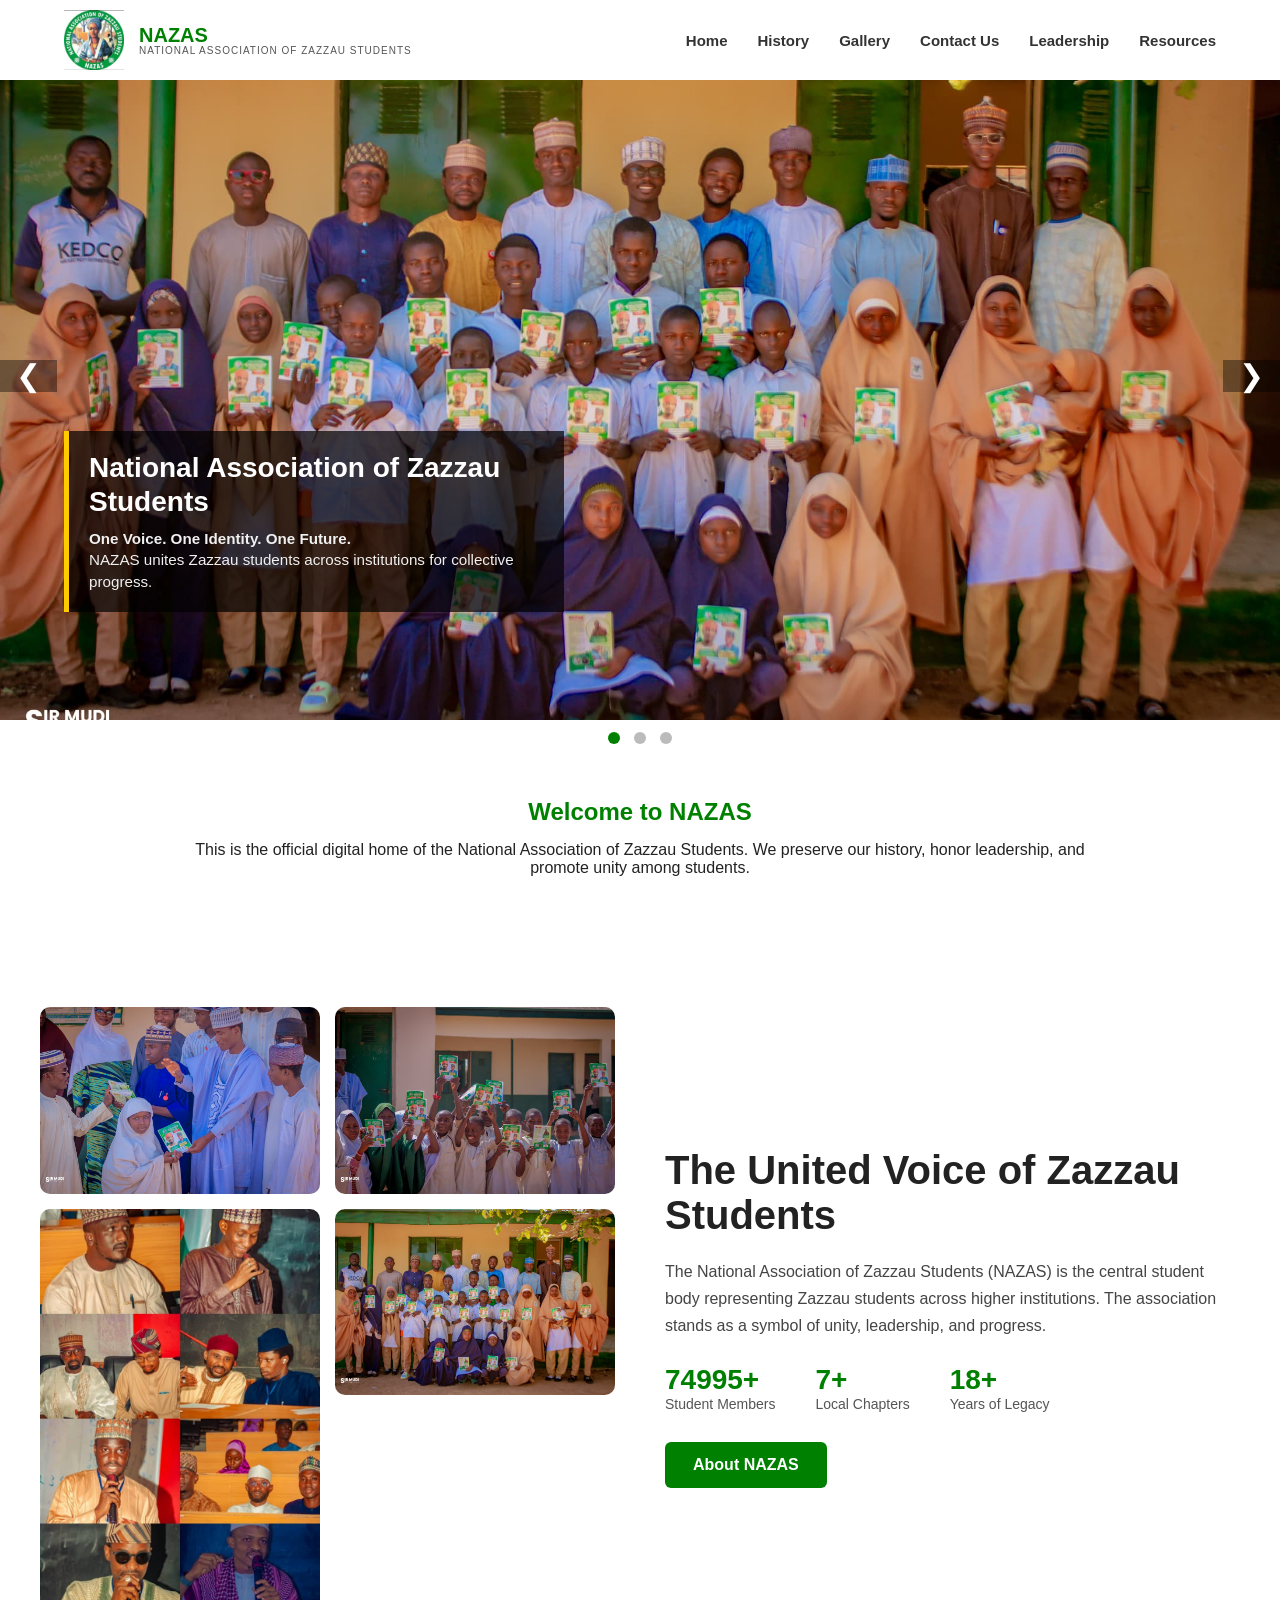
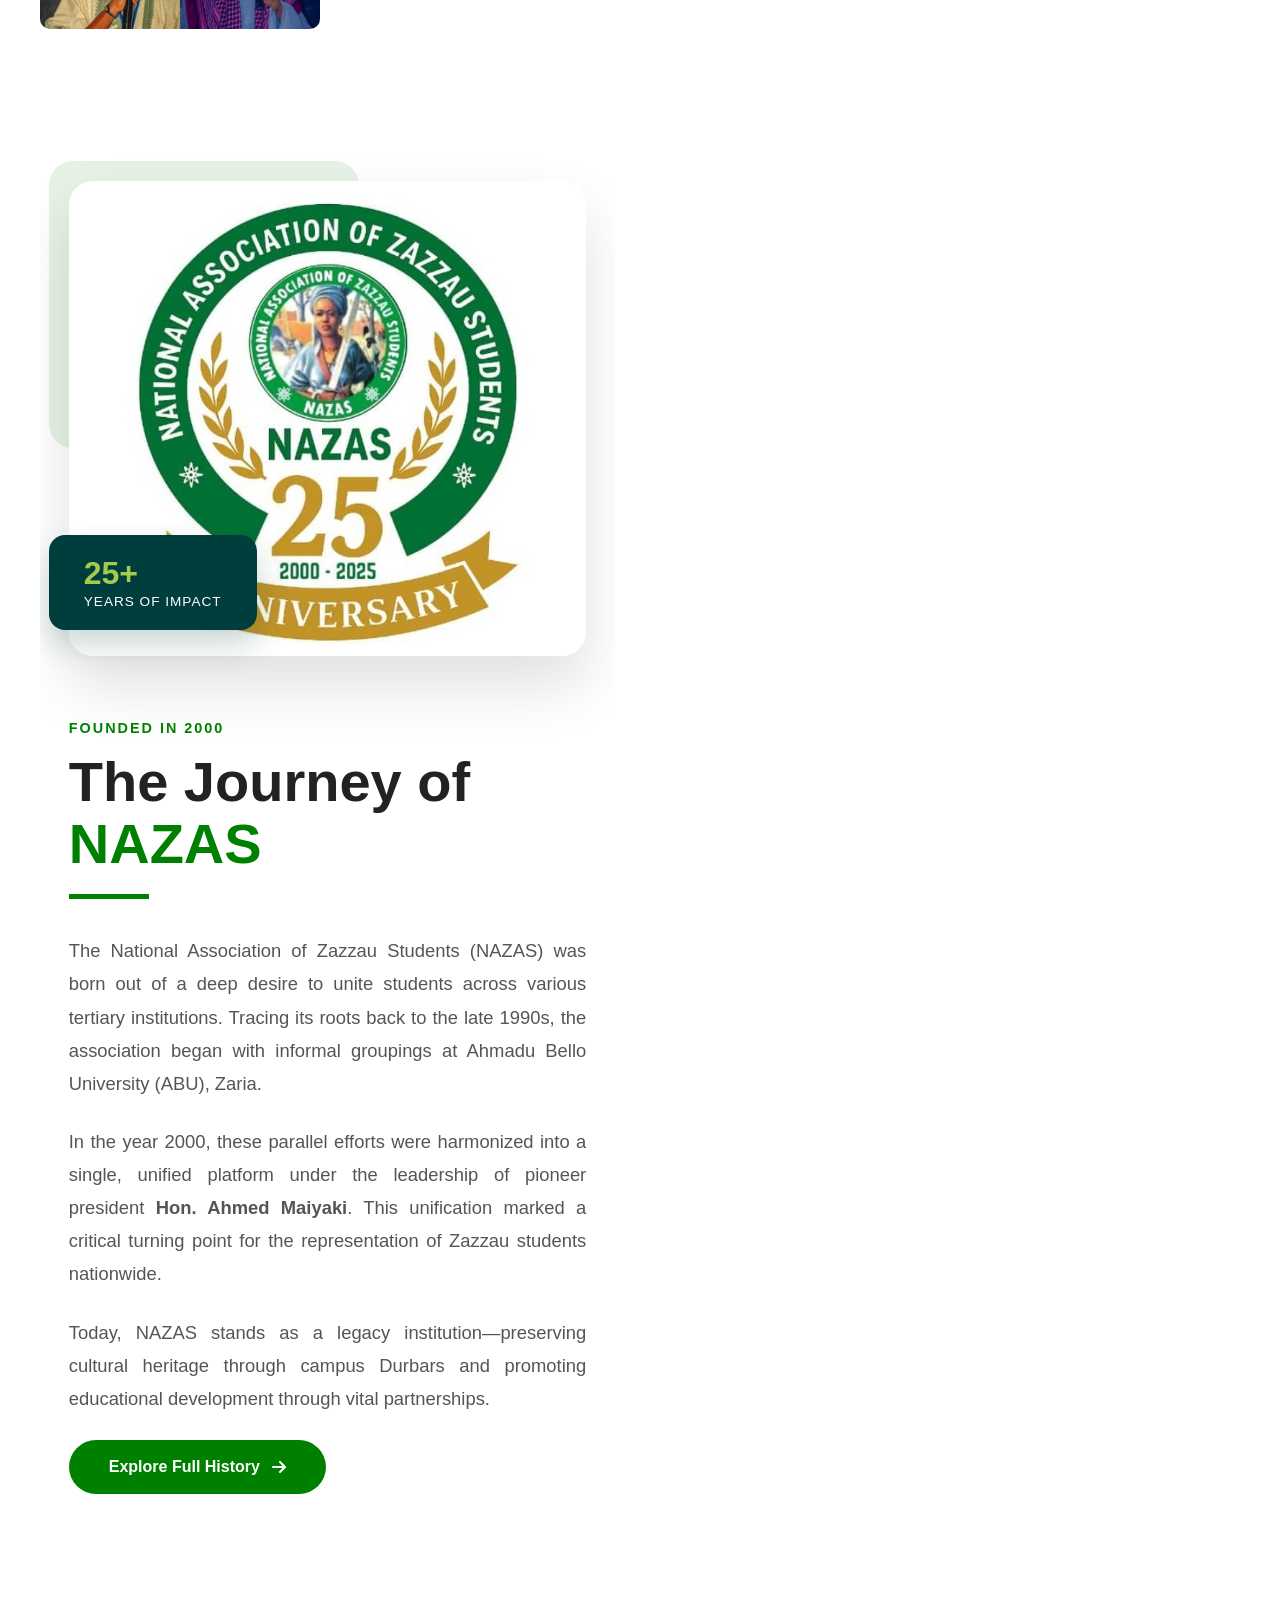
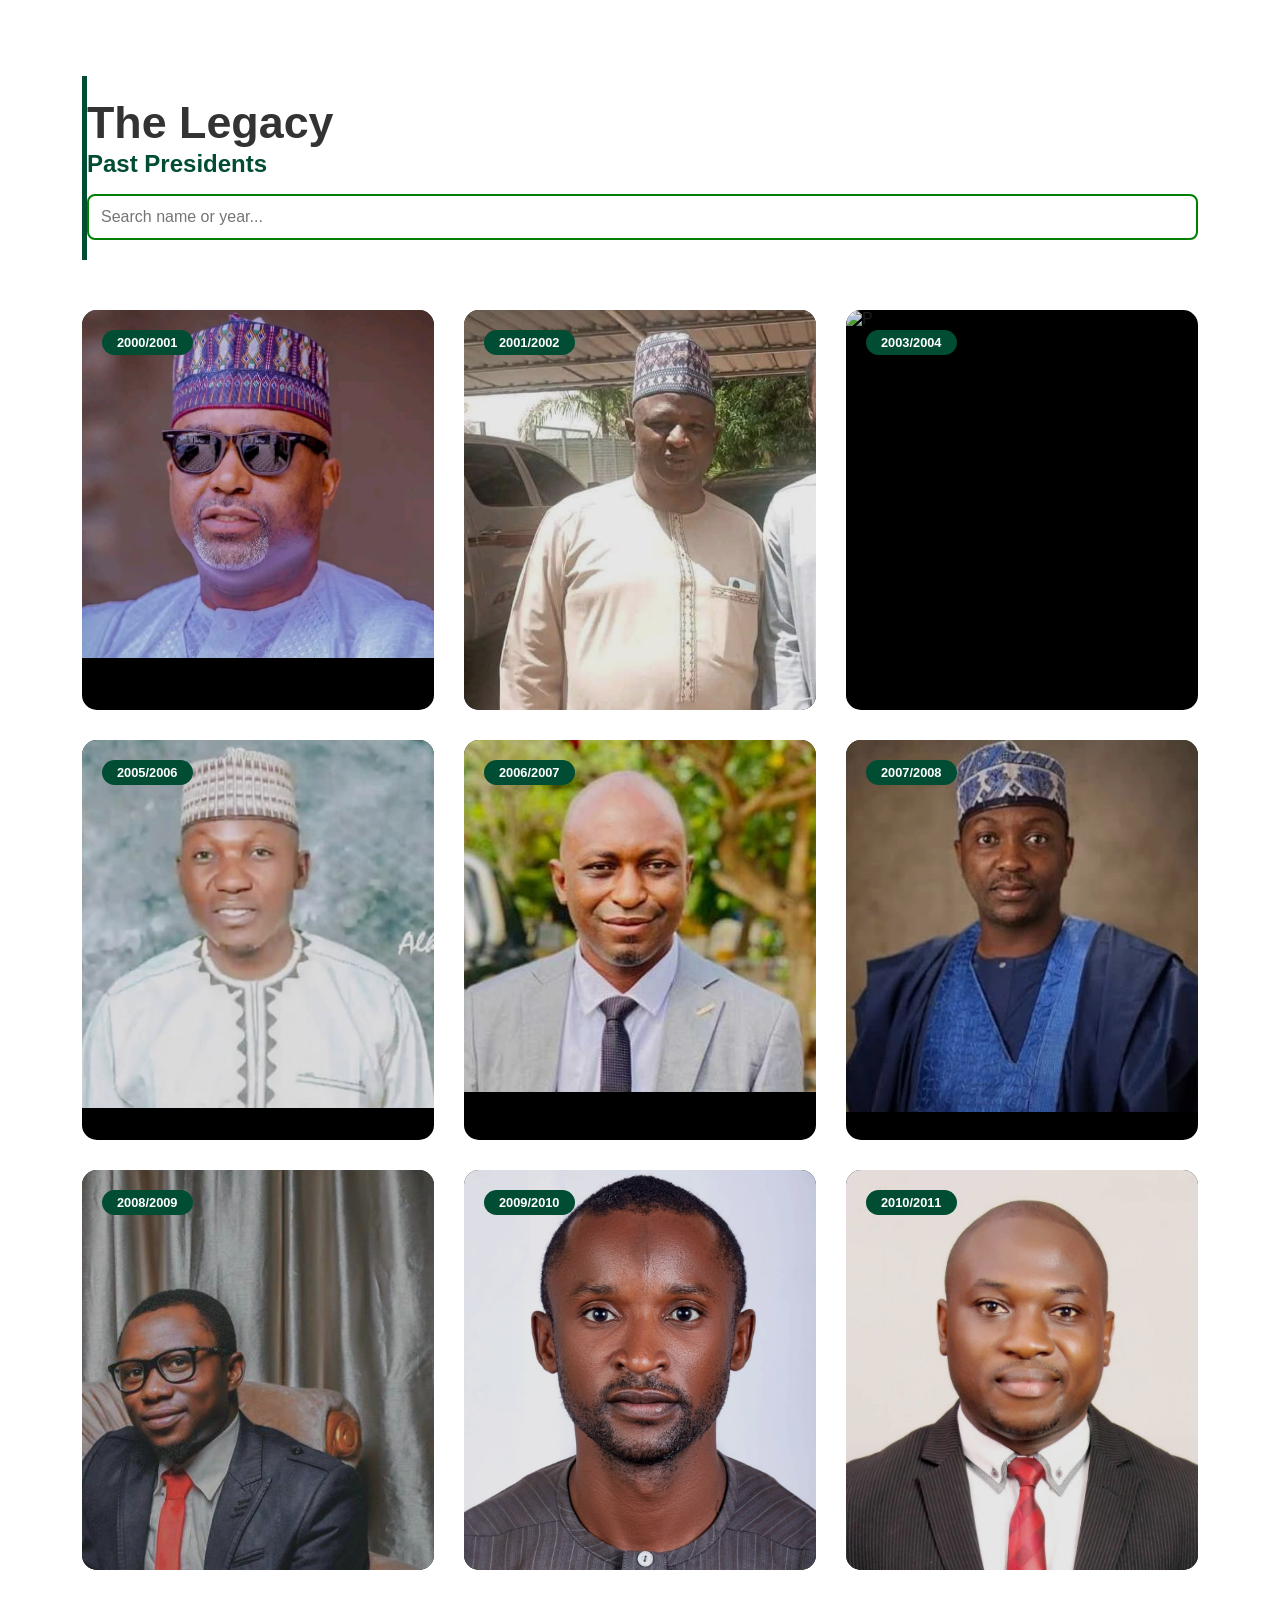
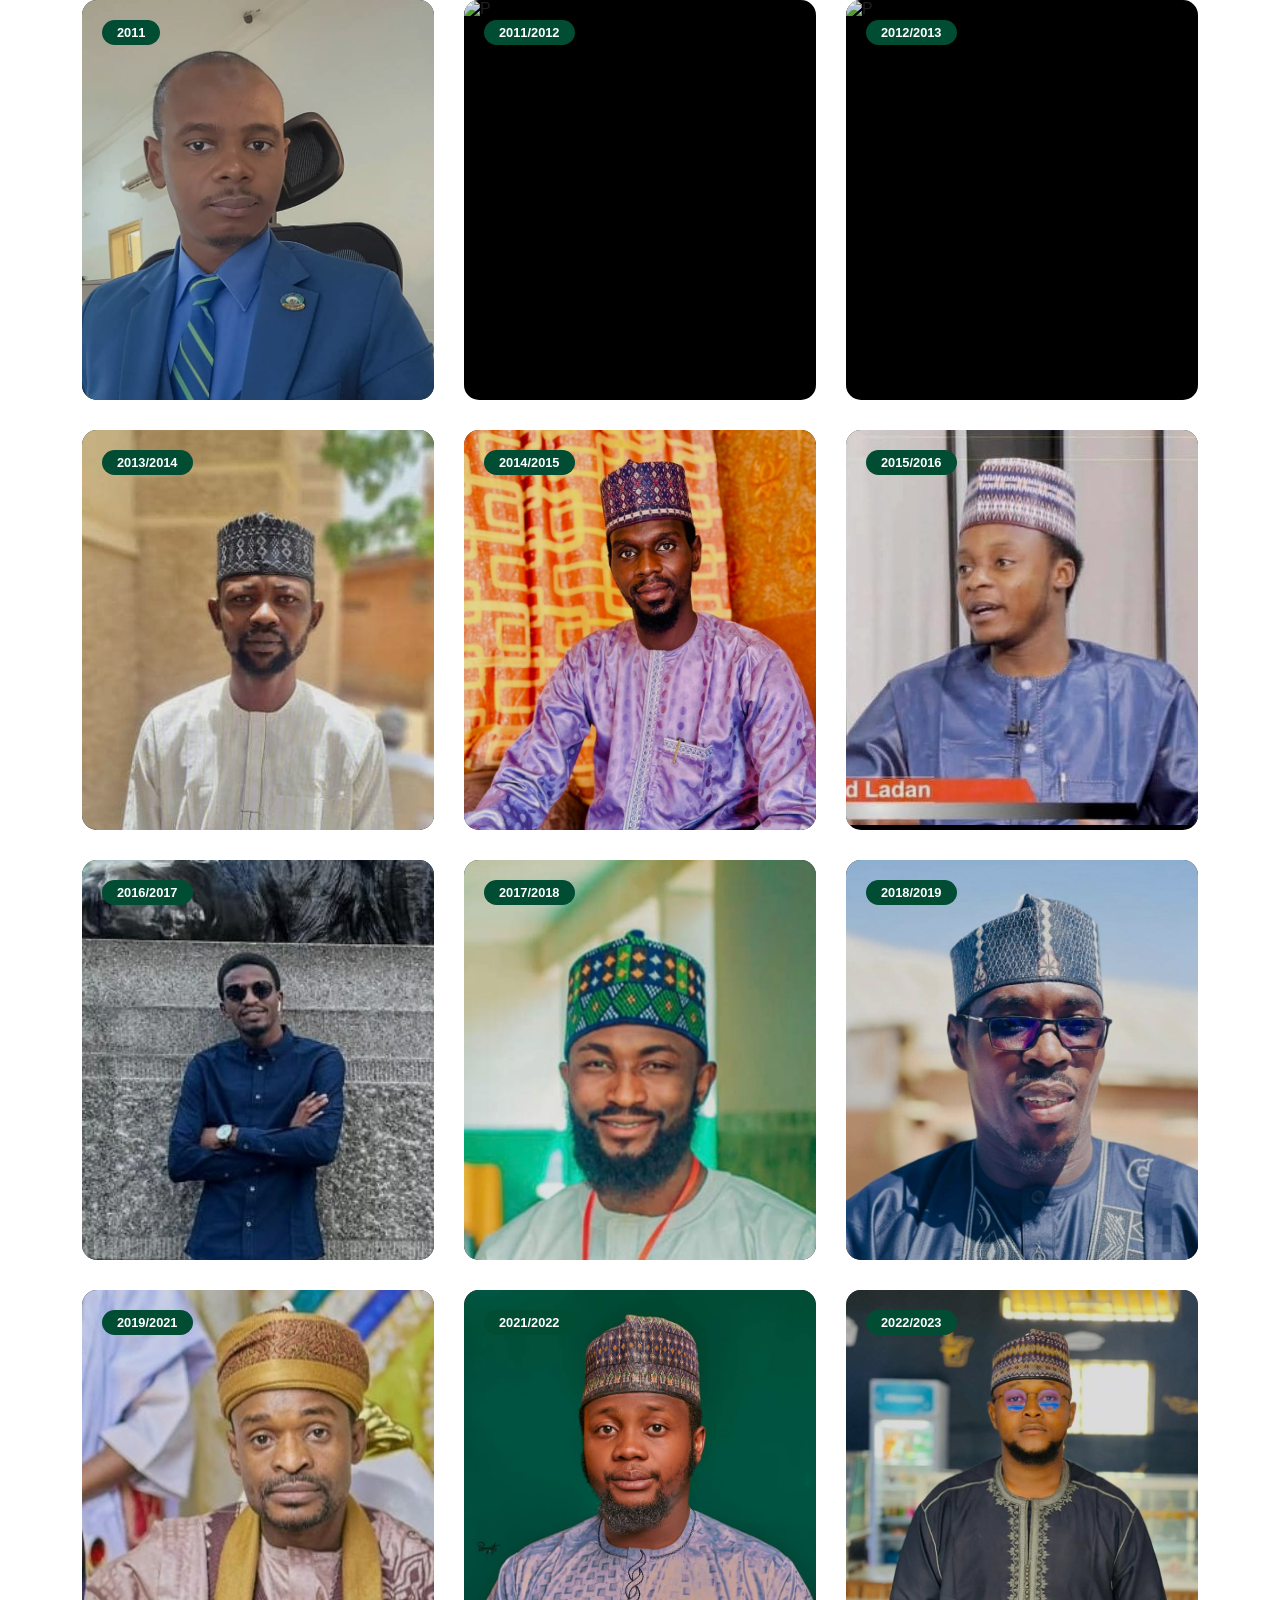
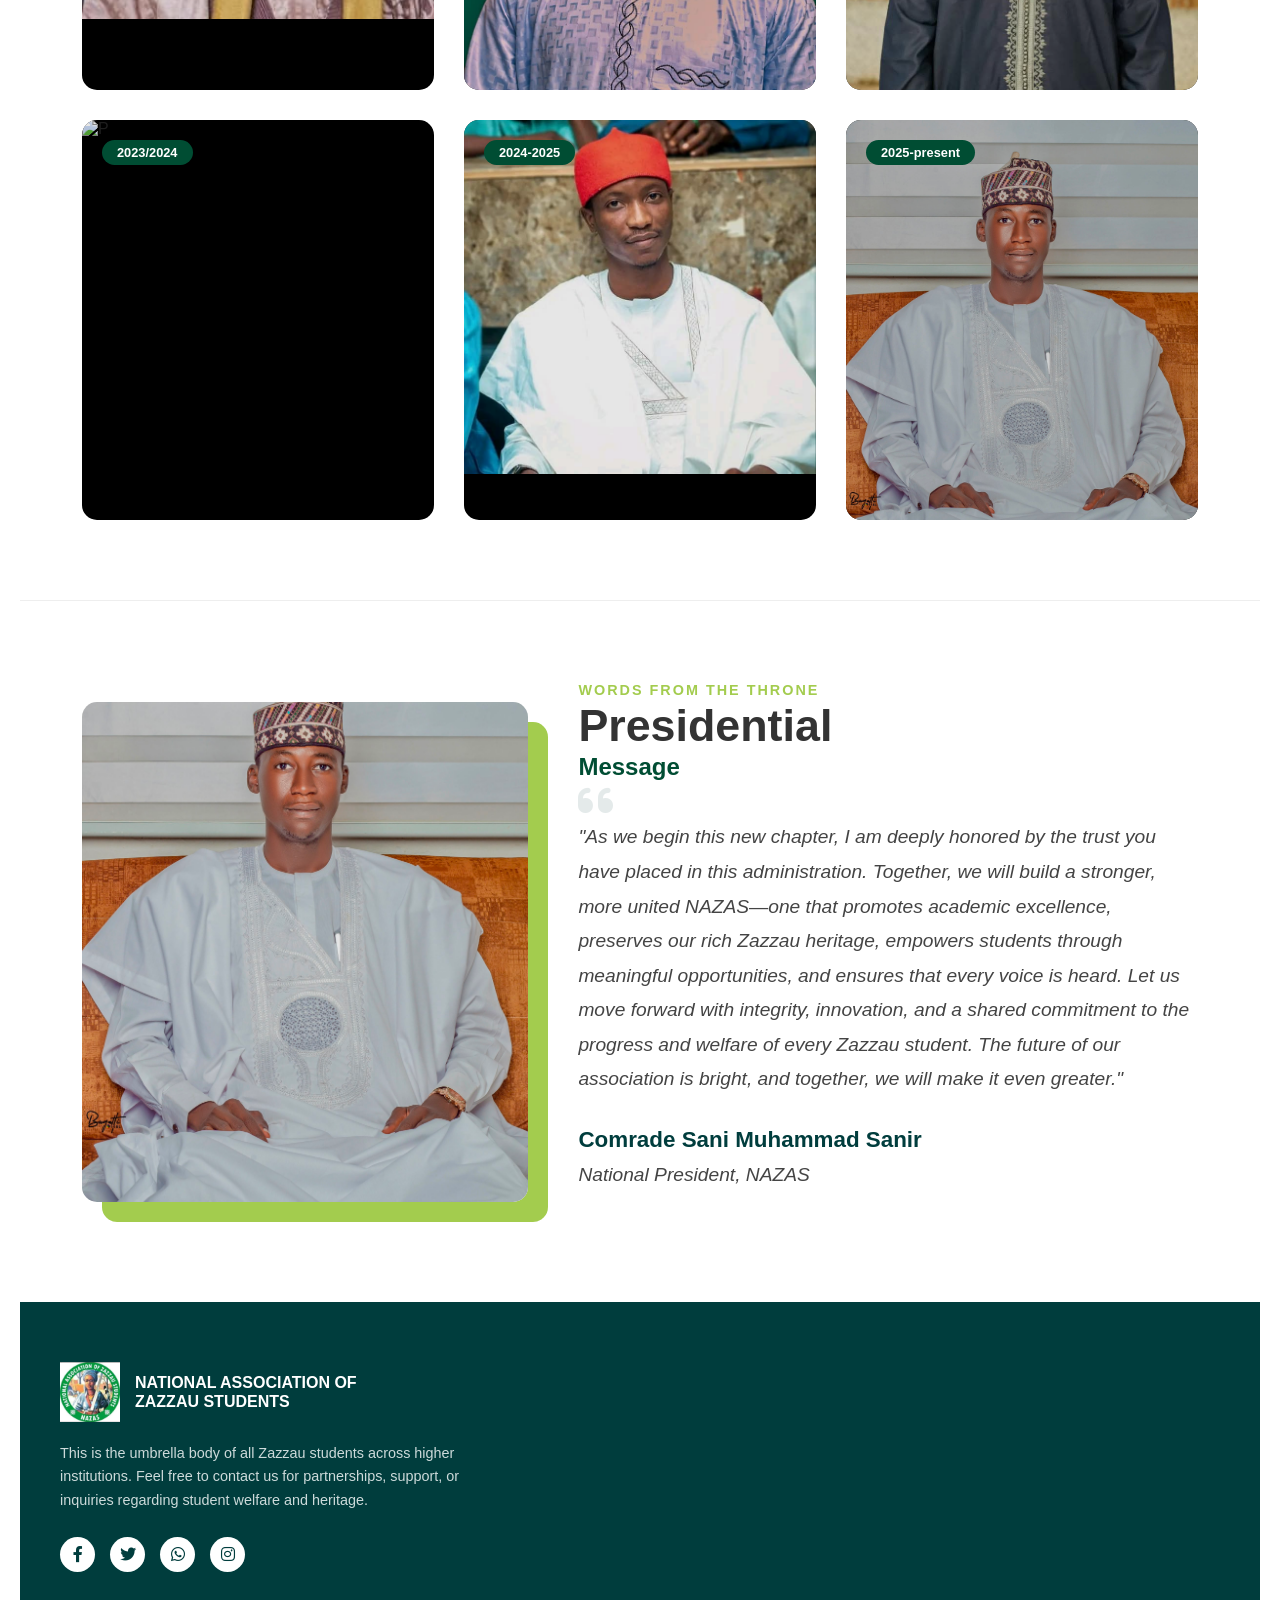
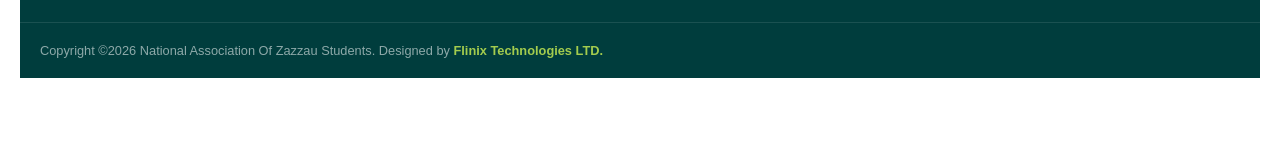
==== commit c98dce31: "Updated presidential message and website content" ====
--- a/index.html
+++ b/index.html
@@ -281,9 +281,13 @@
                 <div class="card-front"><img src="images/pres-22.jpg" alt="P"><div class="tenure-badge">2023/2024</div></div>
                 <div class="card-overlay"><h4 class="pres-name">Mubarak Sulaiman Ikara</h4><span class="view-profile">View Profile</span></div>
             </div>
-            <div class="president-card" onclick="viewProfile('Abubakar Abdulkadir', '2024-present', 'images/pres-23.jpg', 'Default biography for president 23.')">
-                <div class="card-front"><img src="images/pres-23.jpg" alt="P"><div class="tenure-badge">2024-present</div></div>
+            <div class="president-card" onclick="viewProfile('Abubakar Abdulkadir', '2024-2025', 'images/pres-23.jpg', 'Default biography for president 23.')">
+                <div class="card-front"><img src="images/pres-23.jpg" alt="P"><div class="tenure-badge">2024-2025</div></div>
                 <div class="card-overlay"><h4 class="pres-name">Abubakar Abdulkadir</h4><span class="view-profile">View Profile</span></div>
+            </div>
+            <div class="president-card" onclick="viewProfile('Sani Muhammad Sani', '2025-present', 'images/pres-24.jpg', 'Default biography for president 24.')">
+                <div class="card-front"><img src="images/pres-24.jpg" alt="P"><div class="tenure-badge">2025-present</div></div>
+                <div class="card-overlay"><h4 class="pres-name">Sani Muhammad Sani</h4><span class="view-profile">View Profile</span></div>
             </div>
         </div>
     </div>
@@ -312,7 +316,7 @@
         <div class="message-visual">
             <div class="pres-slider">
                 <div class="pres-slide fade">
-                    <img src="images/pres-23.jpg" alt="President Official">
+                    <img src="images/pres-24.jpg" alt="President Official">
                 </div>
                 <div class="pres-slide fade">
                     <img src="images/pres-00.jpg" alt="President Speaking">
@@ -325,12 +329,15 @@
             <h2 class="section-title">Presidential <span>Message</span></h2>
             <i class="fas fa-quote-left quote-icon"></i>
             <p>
-                "As we journey together in this academic session, my commitment remains to foster unity, 
-                excellence, and the welfare of every Zazzau student. Together, we shall preserve 
-                our heritage while embracing the future of innovation."
+               "As we begin this new chapter, I am deeply honored by the trust you have placed in this administration. 
+               Together, we will build a stronger, more united NAZAS—one that promotes academic excellence, 
+               preserves our rich Zazzau heritage, empowers students through meaningful opportunities, 
+               and ensures that every voice is heard. Let us move forward with integrity, innovation, 
+               and a shared commitment to the progress and welfare of every Zazzau student.
+                The future of our association is bright, and together, we will make it even greater."
             </p>
             <div class="pres-signature">
-                <h4>Comrade Abubakar Abdulkadir</h4>
+                <h4>Comrade Sani Muhammad Sanir</h4>
                 <p>National President, NAZAS</p>
             </div>
         </div>
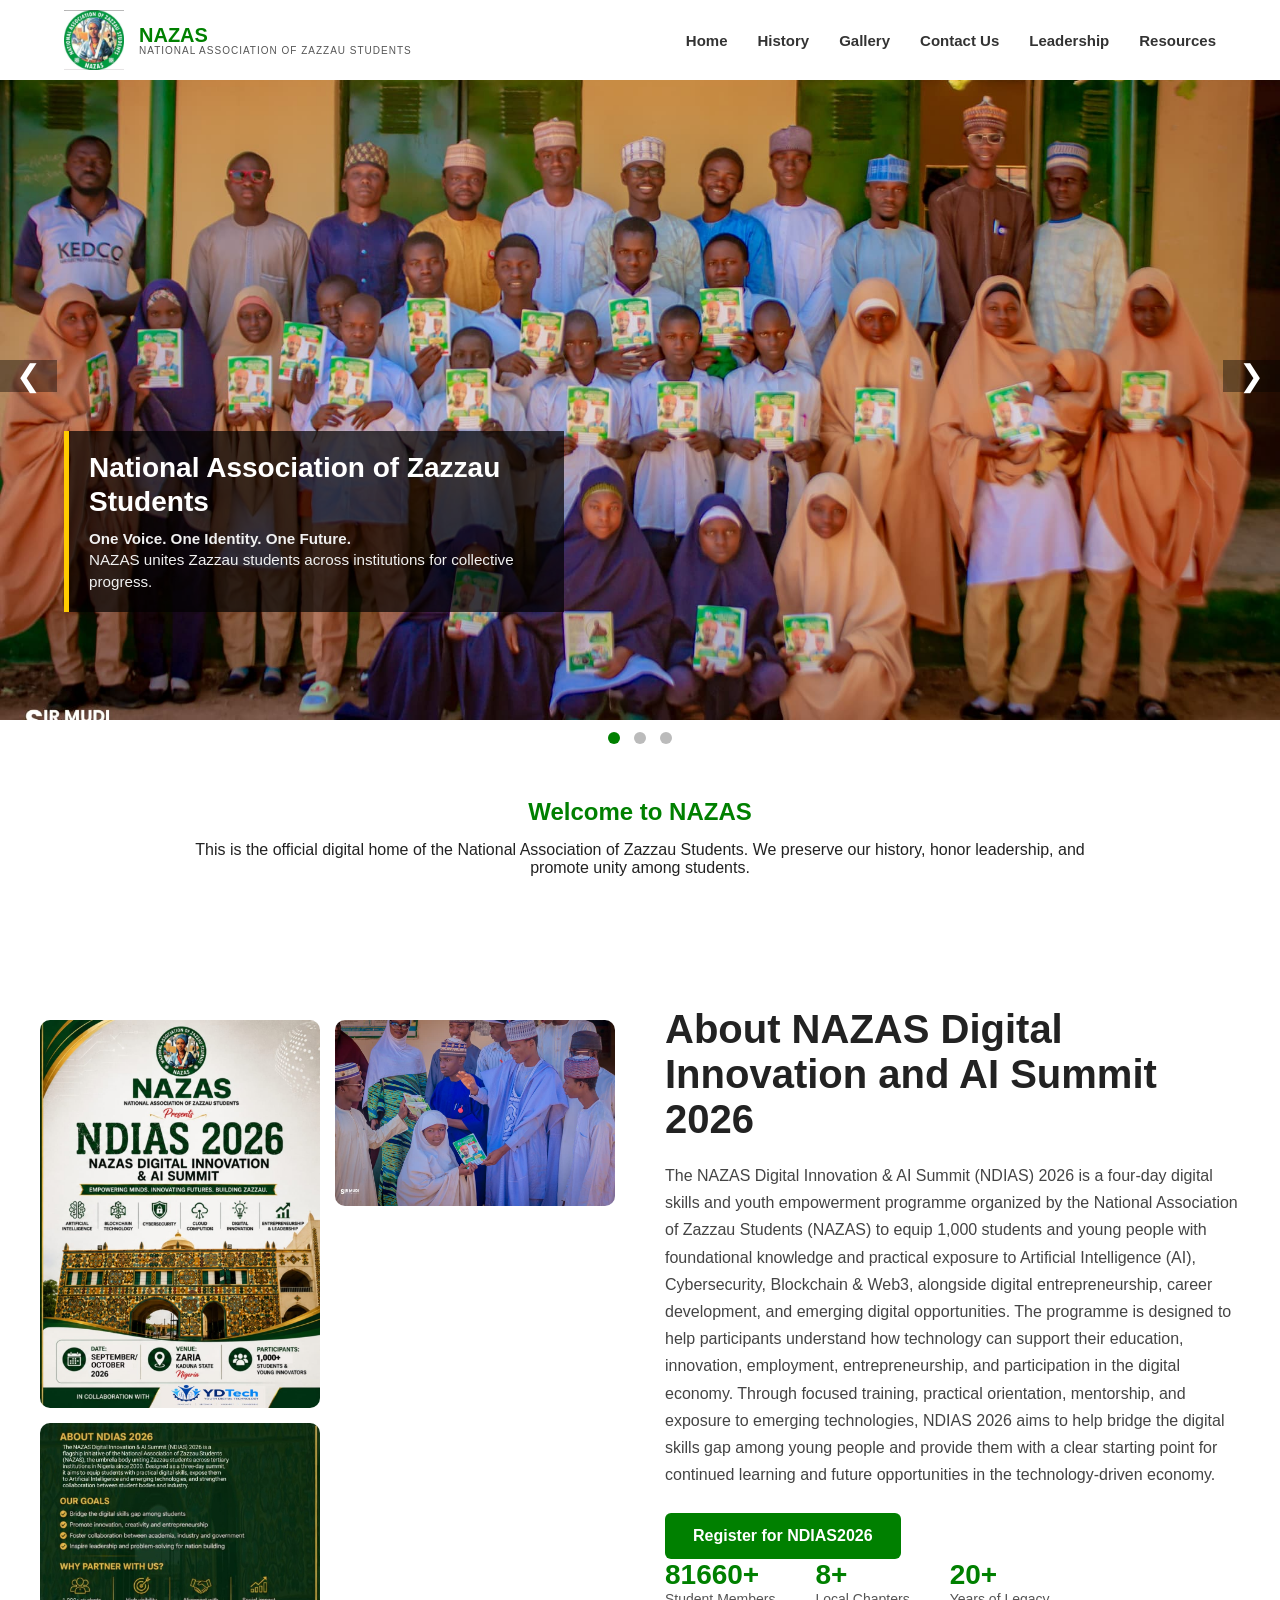
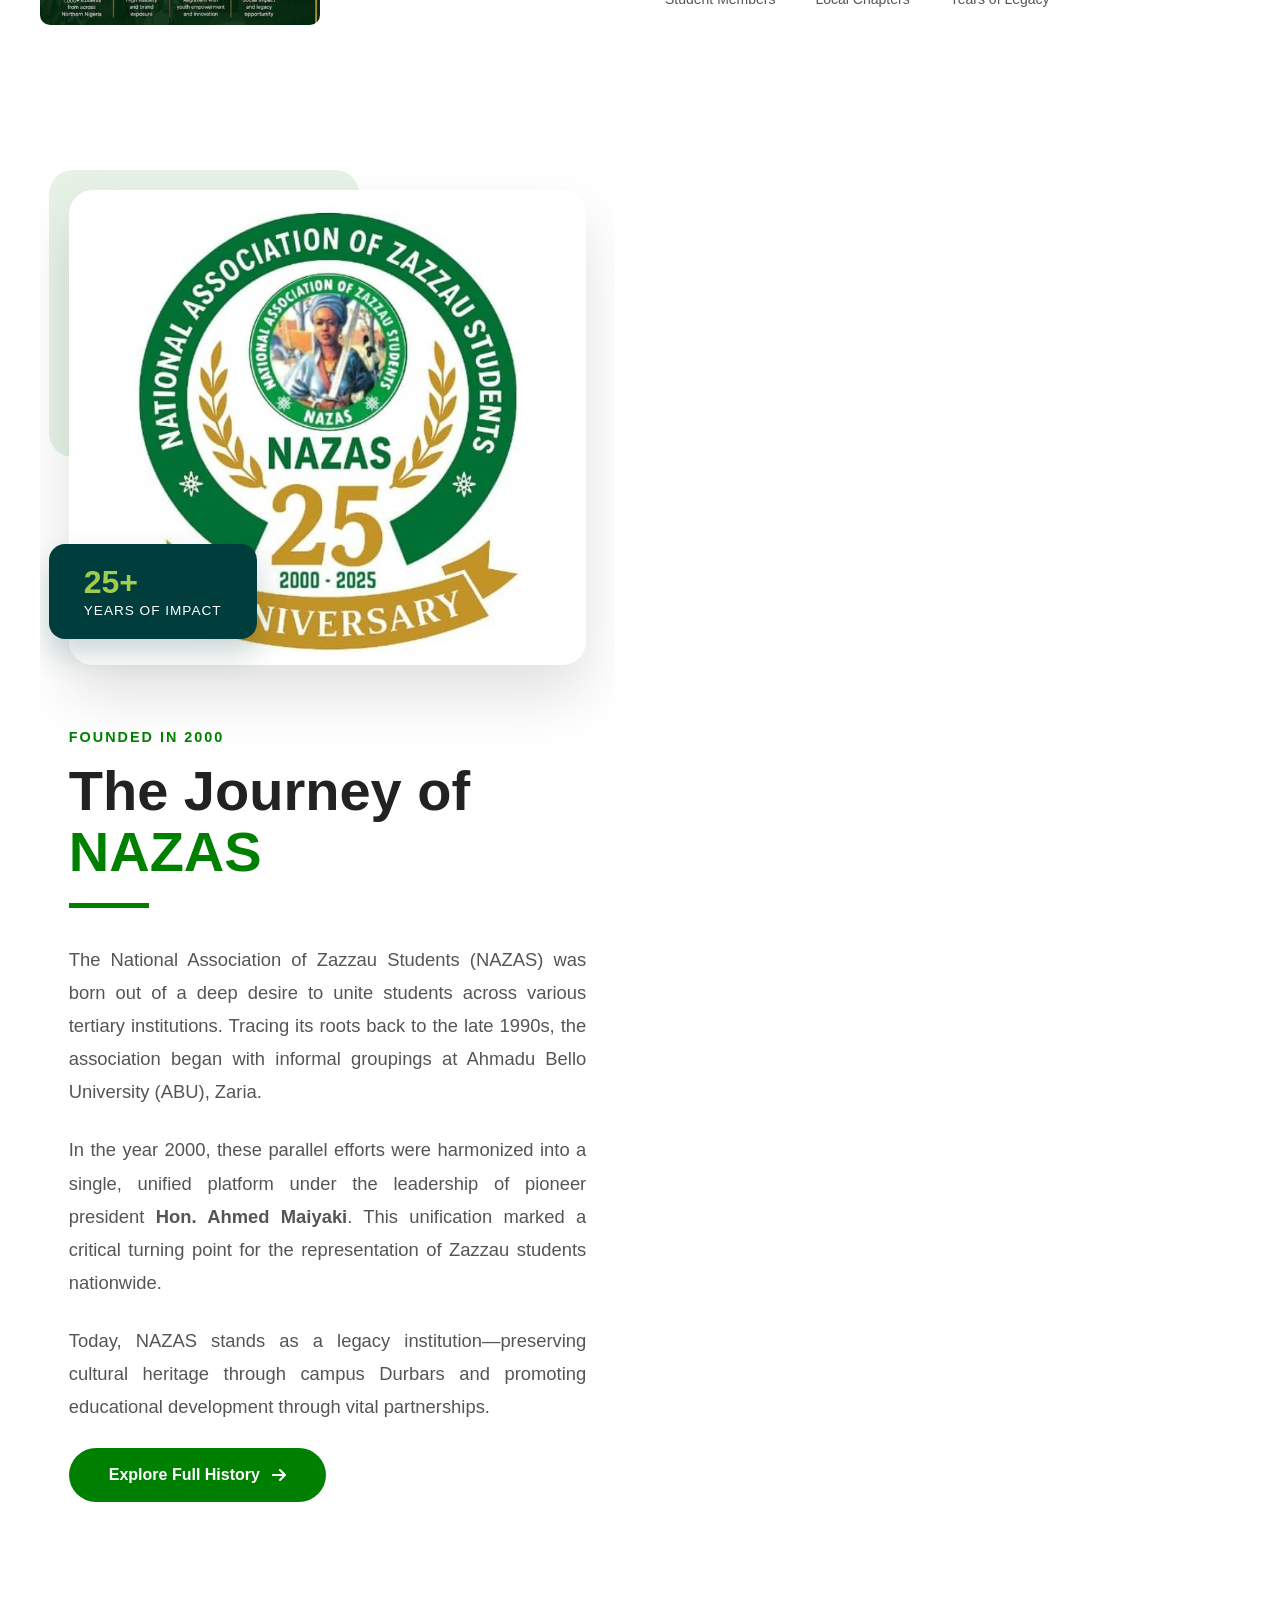
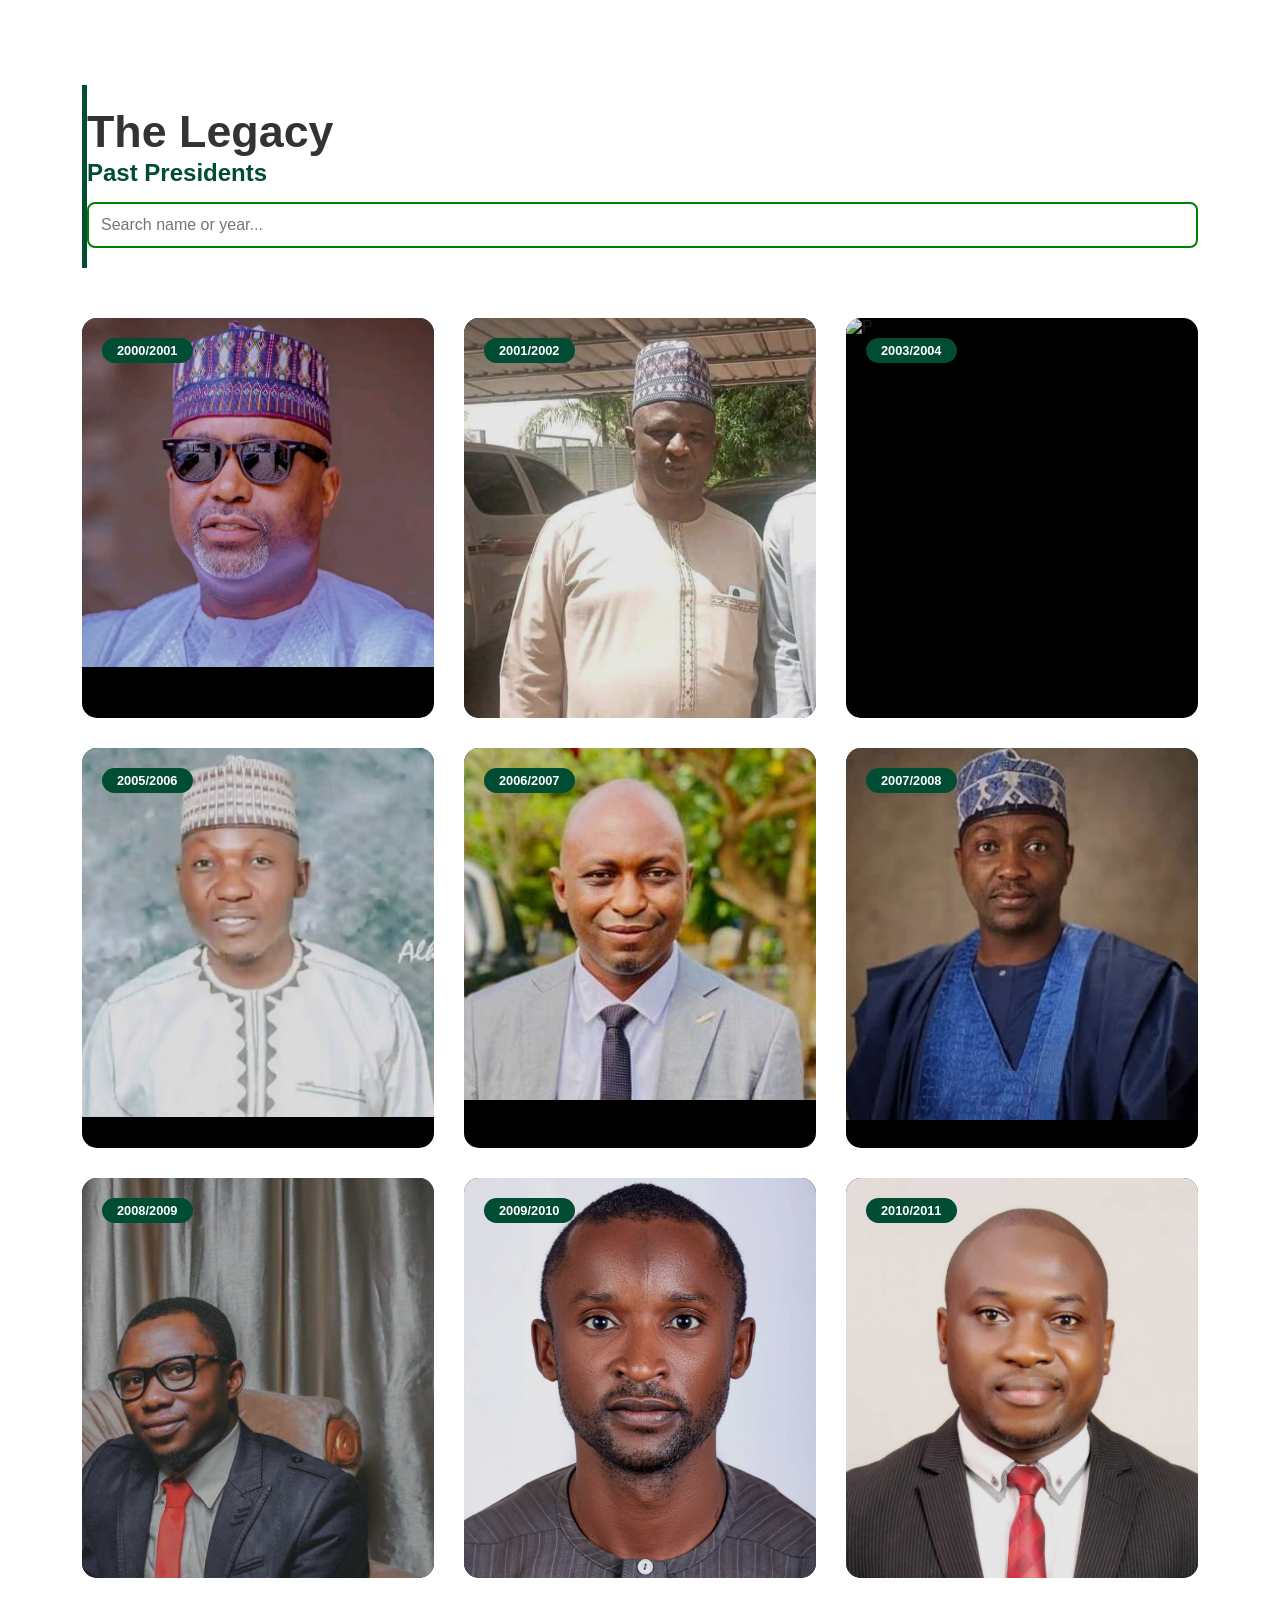
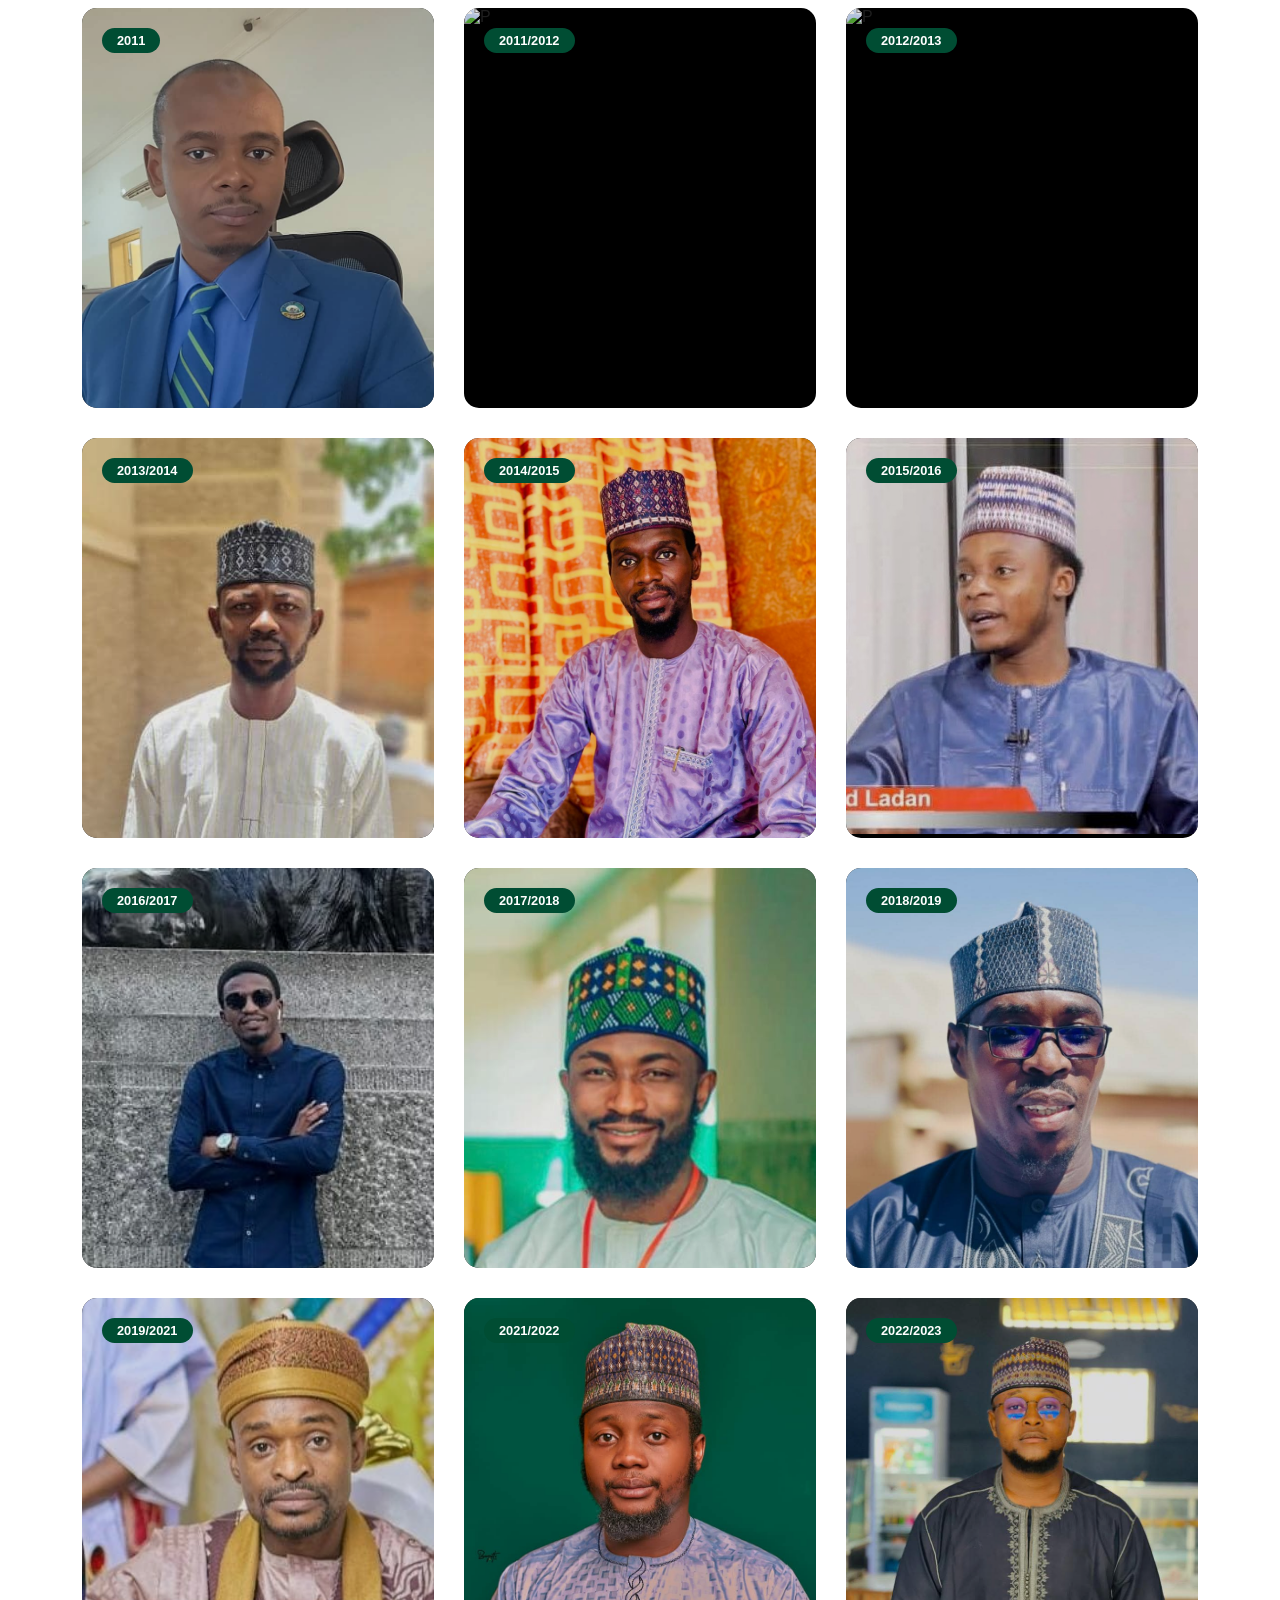
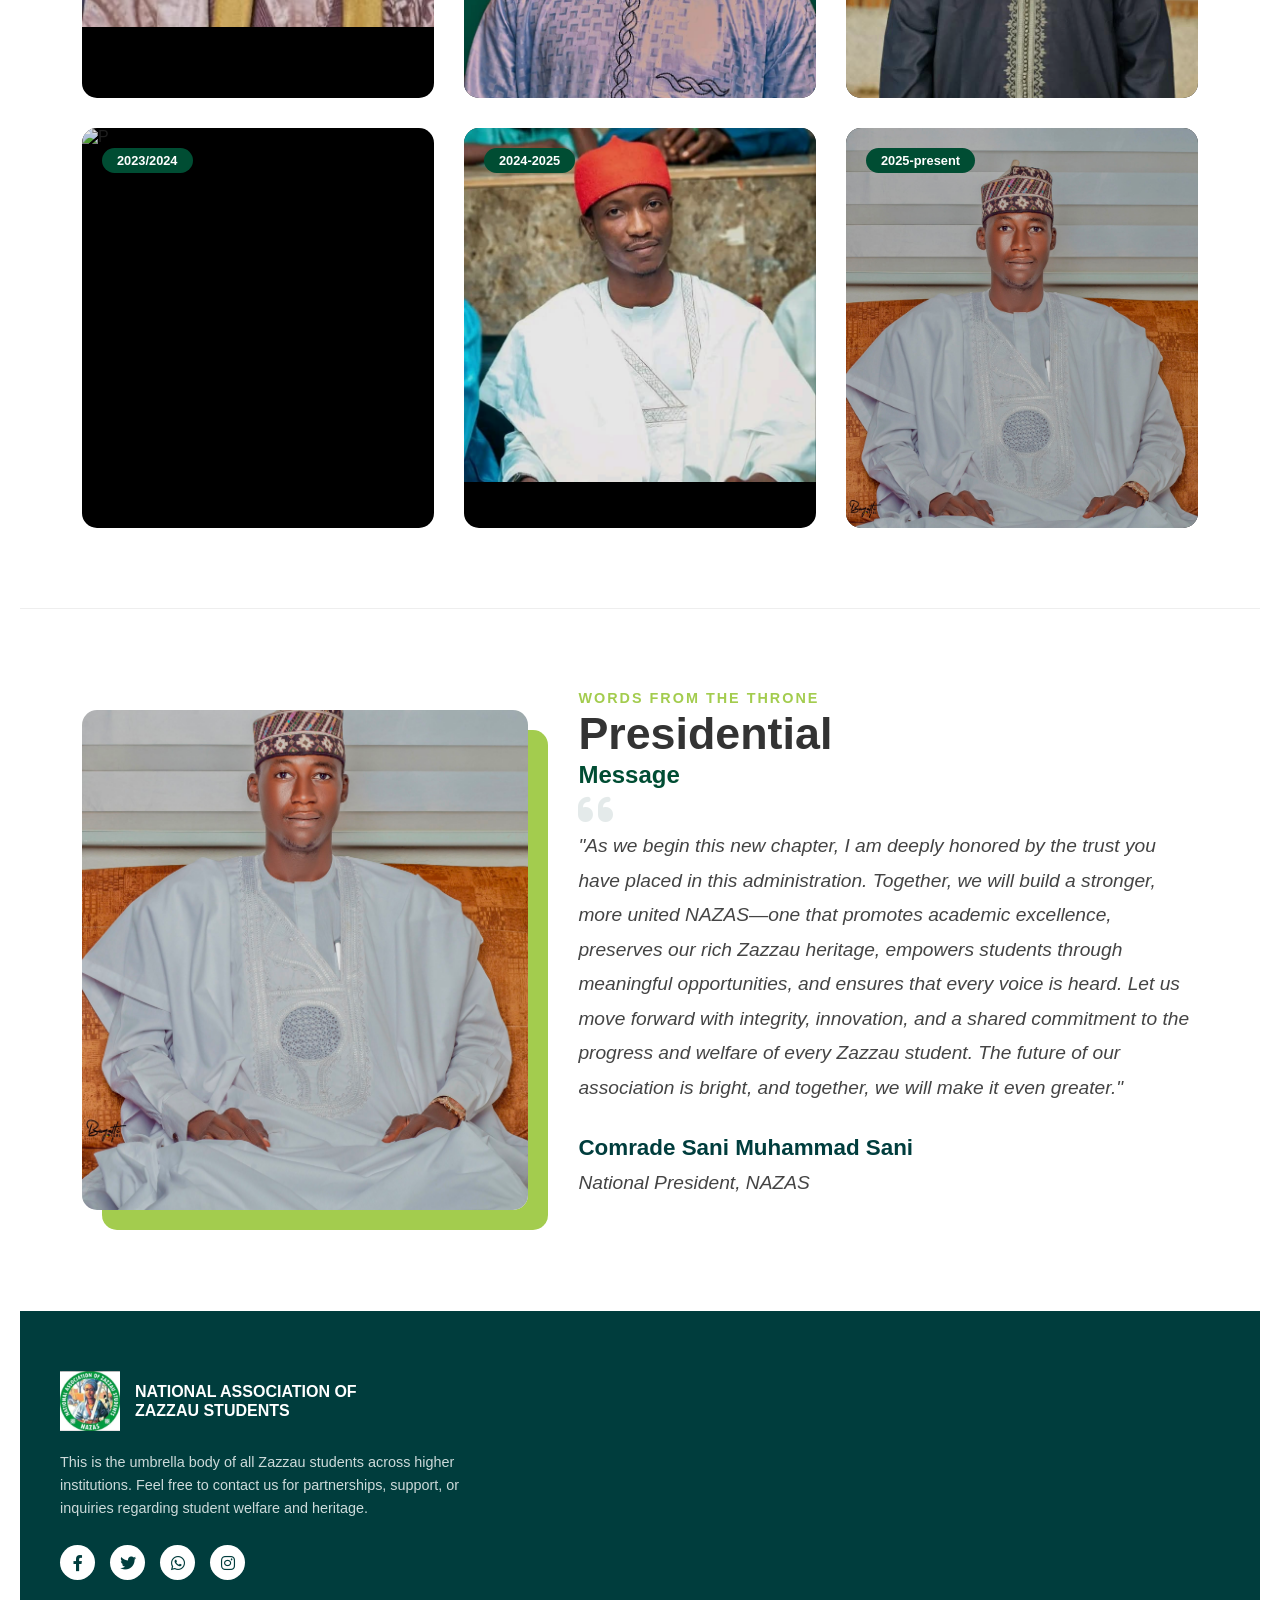
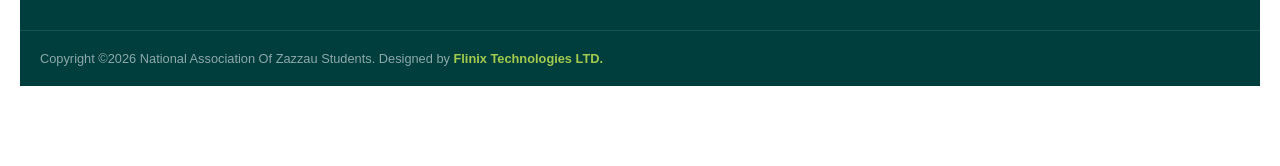
==== commit 0a7c2d50: "Added NDIAS2026 to the website" ====
--- a/index.html
+++ b/index.html
@@ -45,7 +45,7 @@
 
   </div>
 </header>
-  
+
   
   <!-- HERO SLIDER -->
   <section class="slider">
@@ -62,8 +62,8 @@
     <div class="slides fade">
       <img src="images/slide2.jpg" alt="NAZAS Legacy">
       <div class="caption">
-        <h1>Preserving Our Legacy</h1>
-        <p>Built on the sacrifices, leadership, and vision of past presidents.</p>
+        <h1>NDIAS2026</h1>
+        <p>NAZAS digital innovation & AI Summit 2026</p>
       </div>
     </div>
 
@@ -71,7 +71,7 @@
       <img src="images/slide3.jpg" alt="NAZAS Progress">
       <div class="caption">
         <h1>Shaping the Future</h1>
-        <p>Empowering students through leadership, advocacy, and unity.</p>
+        <p>Empowering students through Technology, and innovation.</p>
       </div>
     </div>
 
@@ -104,23 +104,26 @@
 
     <!-- IMAGE GRID -->
     <div class="about-images">
-      <img src="images/NAZAS1.jpg" alt="NAZAS Leadership">
-      <img src="images/NAZAS2.jpg" alt="NAZAS Unity">
+
       <img src="images/NAZAS3.jpg" alt="NAZAS Programs">
-      <img src="images/NAZAS4.jpg" alt="NAZAS Events">
+      <img src="images/NAZAS1.jpg" alt="NAZAS Programs">
+     <img src="images/NAZAS2.jpg" alt="NAZAS Programs">
     </div>
 
     <!-- TEXT CONTENT -->
     <div class="about-content">
-      <h2>The United Voice of Zazzau Students</h2>
+      <h2>About NAZAS Digital Innovation and AI Summit 2026</h2>
 
       <p class="about-text">
-        The National Association of Zazzau Students (NAZAS) is the central
-        student body representing Zazzau students across higher institutions.
-        The association stands as a symbol of unity, leadership, and progress.
+       The NAZAS Digital Innovation & AI Summit (NDIAS) 2026 is a four-day digital skills and youth empowerment programme organized by the National Association of Zazzau Students (NAZAS) to equip 1,000 students and young people with foundational knowledge and practical exposure to Artificial Intelligence (AI), Cybersecurity, Blockchain & Web3, alongside digital entrepreneurship, career development, and emerging digital opportunities. The programme is designed to help participants understand how technology can support their education, innovation, employment, entrepreneurship, and participation in the digital economy.
+
+Through focused training, practical orientation, mentorship, and exposure to emerging technologies, NDIAS 2026 aims to help bridge the digital skills gap among young people and provide them with a clear starting point for continued learning and future opportunities in the technology-driven economy.
       </p>
+<a href="https://bit.ly/NDIAS2026" class="about-btn">Register for NDIAS2026</a>
+
 
       <div class="about-stats">
+        
         <div>
           <h3>100000+</h3>
           <p>Student Members</p>
@@ -135,7 +138,7 @@
         </div>
       </div>
 
-      <a href="history.html" class="about-btn">About NAZAS</a>
+      
     </div>
 
     <section id="history" class="history-teaser">
@@ -337,7 +340,7 @@
                 The future of our association is bright, and together, we will make it even greater."
             </p>
             <div class="pres-signature">
-                <h4>Comrade Sani Muhammad Sanir</h4>
+                <h4>Comrade Sani Muhammad Sani</h4>
                 <p>National President, NAZAS</p>
             </div>
         </div>
